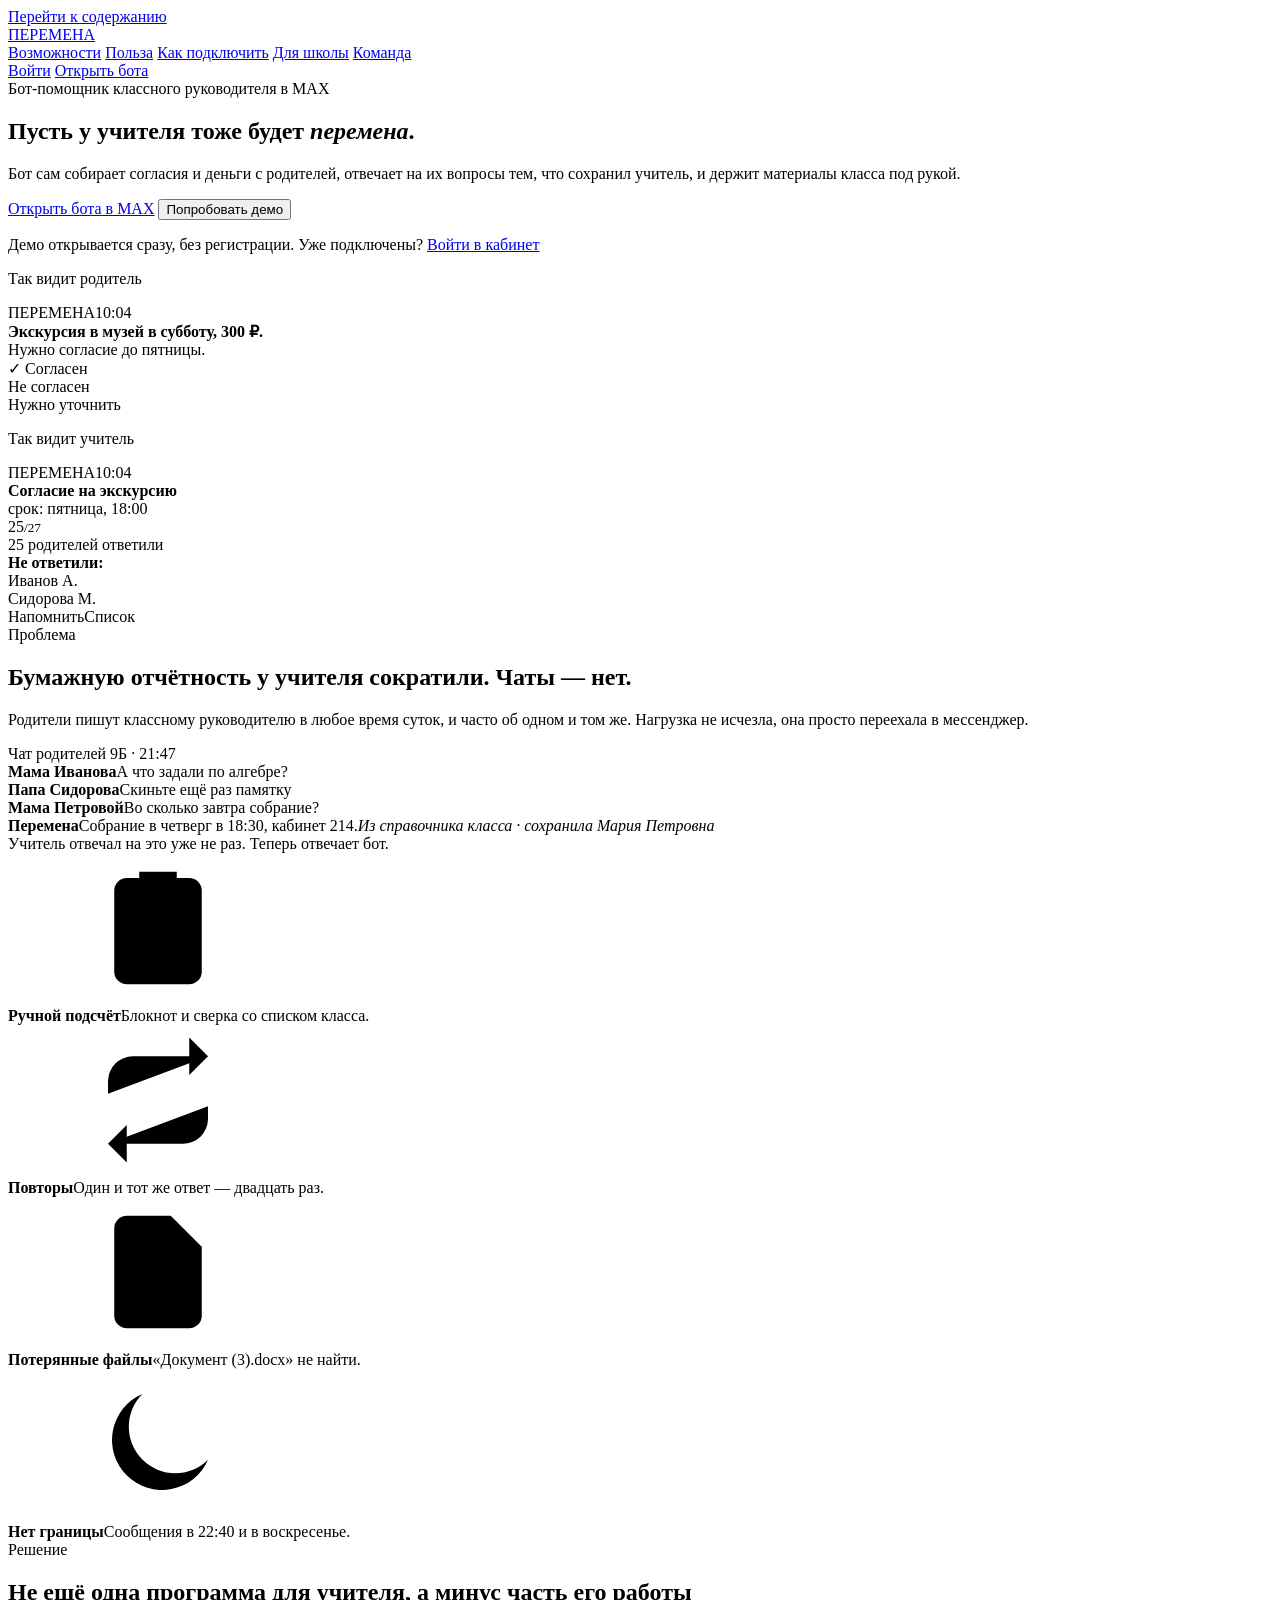
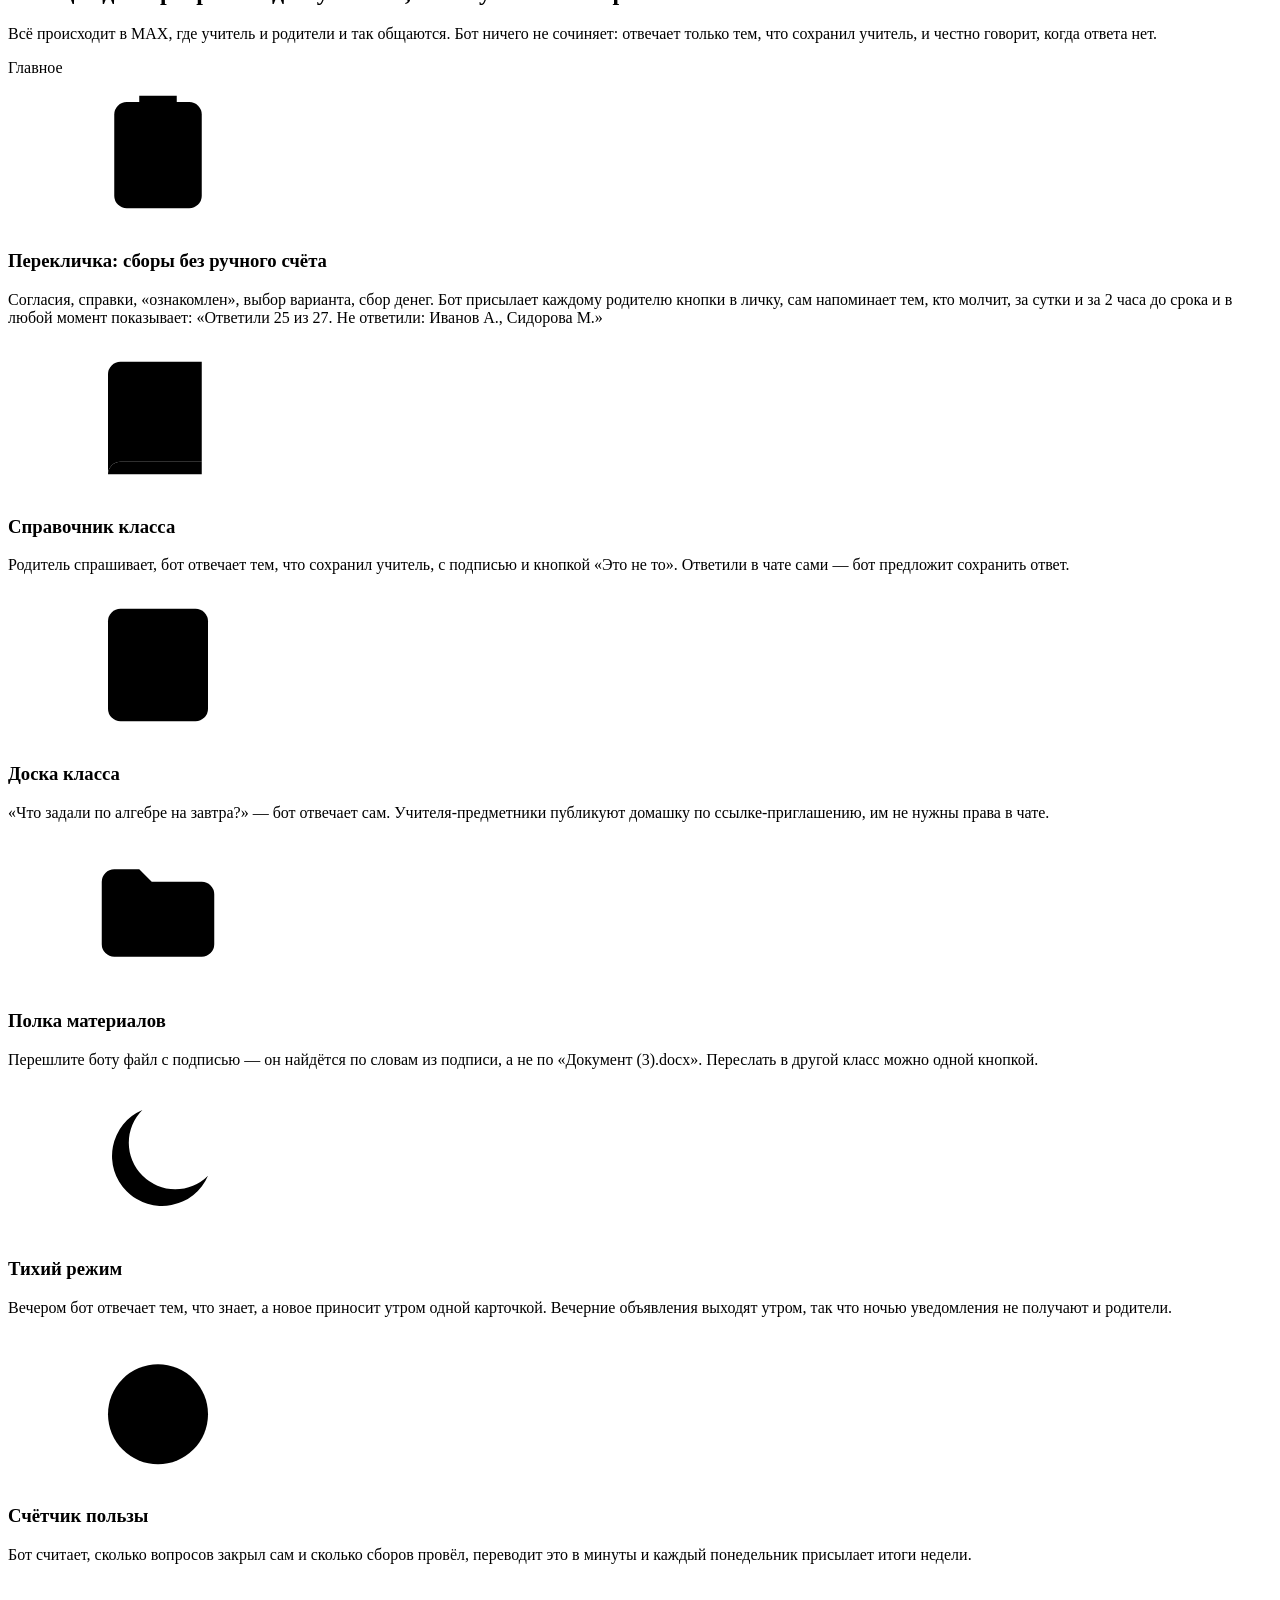
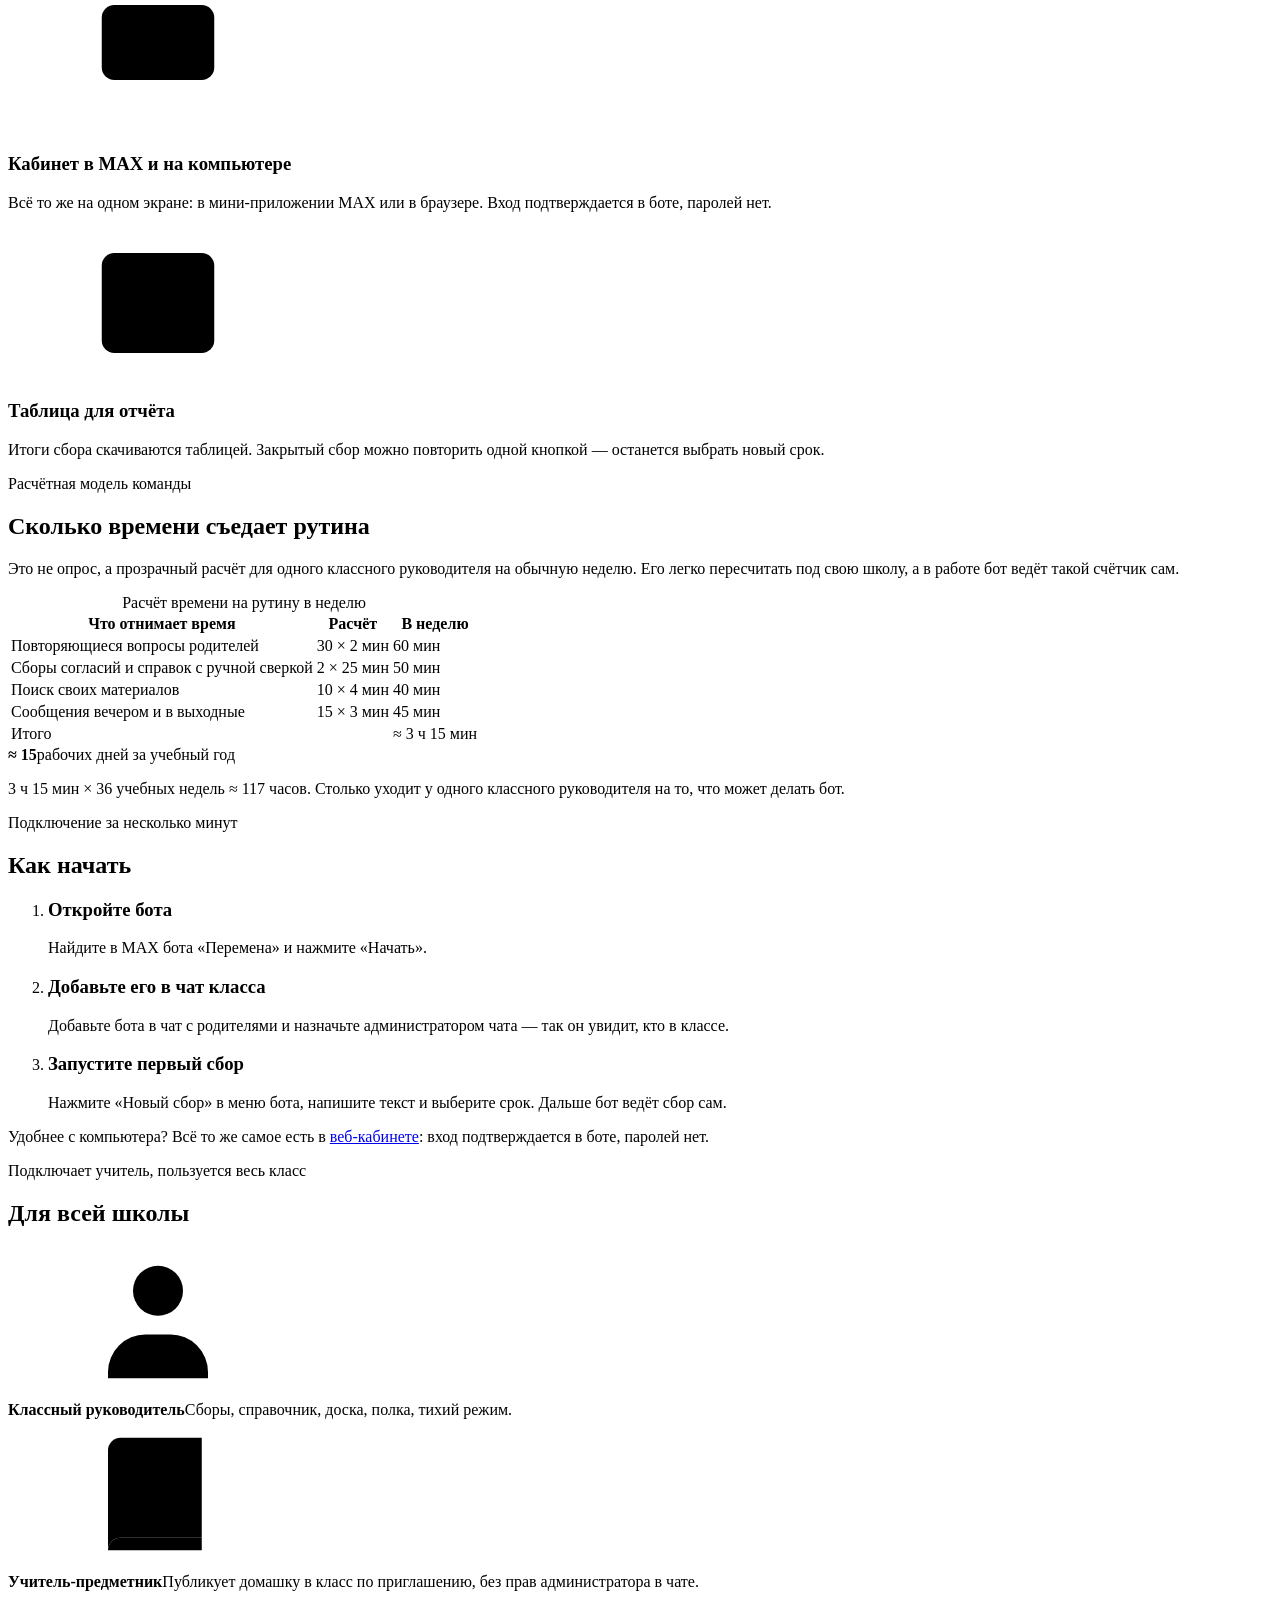
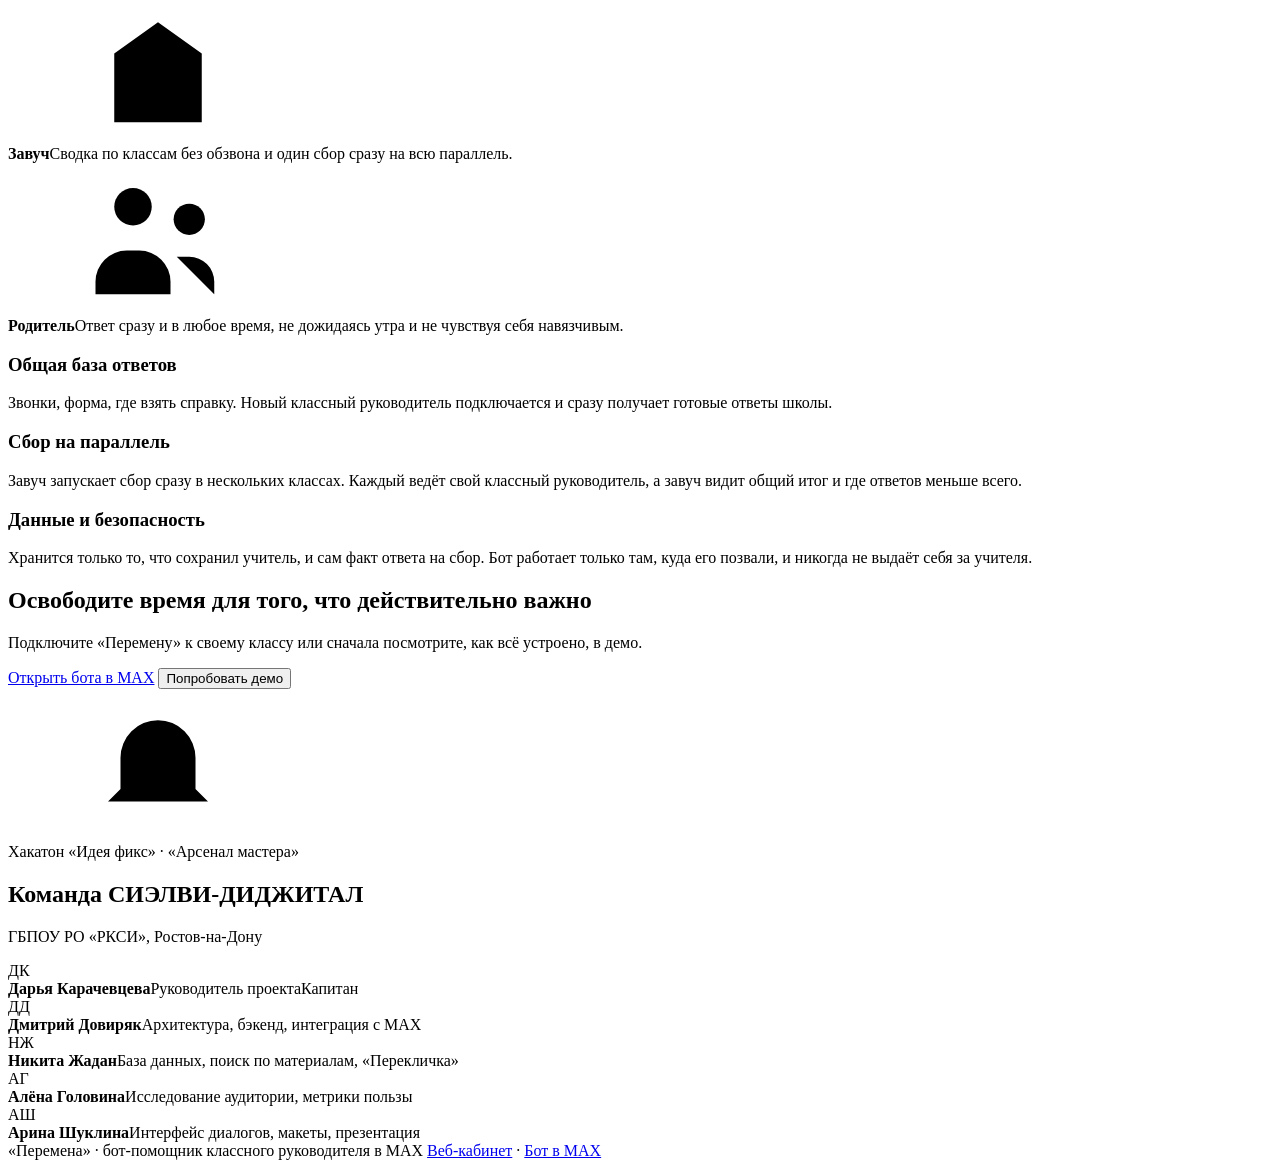
==== site/index.html @ b2e290ec "fix(site): честная расчётная модель вместо опроса, страница 404 и понятный вход без бота - убран бло" ====
<!doctype html>
<html lang="ru">
<head>
  <meta charset="utf-8">
  <meta name="viewport" content="width=device-width, initial-scale=1">
  <meta name="color-scheme" content="light dark">
  <meta name="theme-color" content="#f6f1fe" media="(prefers-color-scheme: light)">
  <meta name="theme-color" content="#110d18" media="(prefers-color-scheme: dark)">
  <title>Перемена — бот-помощник классного руководителя в MAX</title>
  <meta name="description" content="Бот в MAX сам собирает согласия и деньги, отвечает родителям тем, что сохранил учитель, и держит материалы класса под рукой. Попробуйте демо без регистрации.">
  <meta property="og:type" content="website">
  <meta property="og:locale" content="ru_RU">
  <meta property="og:site_name" content="Перемена">
  <meta property="og:title" content="Перемена — пусть у учителя тоже будет перемена">
  <meta property="og:description" content="Бот-помощник классного руководителя в MAX: сборы, ответы родителям и материалы класса без ручной рутины.">
  <meta property="og:image" content="/og.png">
  <meta property="og:image:width" content="1200">
  <meta property="og:image:height" content="630">
  <meta name="twitter:card" content="summary_large_image">
  <link rel="icon" href="/favicon.svg" type="image/svg+xml">
  <link rel="apple-touch-icon" href="/apple-touch-icon.png">
  <link rel="stylesheet" href="/site.css">
</head>
<body>
<a class="skip" href="#main">Перейти к содержанию</a>
<svg width="0" height="0" style="position:absolute" aria-hidden="true">
  <defs>
    <symbol id="i-list" viewBox="0 0 24 24"><rect x="5" y="4" width="14" height="17" rx="2"/><path d="M9 4V3h6v1M8.5 12.5l2.5 2.5 4.5-5"/></symbol>
    <symbol id="i-repeat" viewBox="0 0 24 24"><path d="M17 2l3 3-3 3"/><path d="M4 11V9a4 4 0 0 1 4-4h12"/><path d="M7 22l-3-3 3-3"/><path d="M20 13v2a4 4 0 0 1-4 4H4"/></symbol>
    <symbol id="i-file" viewBox="0 0 24 24"><path d="M14 3H7a2 2 0 0 0-2 2v14a2 2 0 0 0 2 2h10a2 2 0 0 0 2-2V8z"/><path d="M14 3v5h5M9 13h6M9 17h4"/></symbol>
    <symbol id="i-moon" viewBox="0 0 24 24"><path d="M20 14.5A8 8 0 1 1 9.5 4a6.5 6.5 0 0 0 10.5 10.5z"/></symbol>
    <symbol id="i-book" viewBox="0 0 24 24"><path d="M4 5a2 2 0 0 1 2-2h13v16H6a2 2 0 0 0-2 2z"/><path d="M4 21a2 2 0 0 1 2-2h13v2H6M9 8h6"/></symbol>
    <symbol id="i-pin" viewBox="0 0 24 24"><rect x="4" y="3" width="16" height="18" rx="2"/><path d="M8 8h8M8 12h8M8 16h5"/></symbol>
    <symbol id="i-folder" viewBox="0 0 24 24"><path d="M3 7a2 2 0 0 1 2-2h4l2 2h8a2 2 0 0 1 2 2v8a2 2 0 0 1-2 2H5a2 2 0 0 1-2-2z"/></symbol>
    <symbol id="i-clock" viewBox="0 0 24 24"><circle cx="12" cy="13" r="8"/><path d="M12 9v4l2.5 2.5M10 2h4"/></symbol>
    <symbol id="i-screen" viewBox="0 0 24 24"><rect x="3" y="4" width="18" height="12" rx="2"/><path d="M8 20h8M12 16v4"/></symbol>
    <symbol id="i-table" viewBox="0 0 24 24"><rect x="3" y="4" width="18" height="16" rx="2"/><path d="M3 10h18M3 15h18M9 10v10"/></symbol>
    <symbol id="i-teacher" viewBox="0 0 24 24"><circle cx="12" cy="7" r="4"/><path d="M4 21v-1a6 6 0 0 1 6-6h4a6 6 0 0 1 6 6v1"/></symbol>
    <symbol id="i-school" viewBox="0 0 24 24"><path d="M3 21h18M5 21V10l7-5 7 5v11M10 21v-5h4v5"/></symbol>
    <symbol id="i-family" viewBox="0 0 24 24"><circle cx="8" cy="7" r="3"/><circle cx="17" cy="9" r="2.5"/><path d="M2 21v-2a5 5 0 0 1 5-5h2a5 5 0 0 1 5 5v2M15 15h2a4 4 0 0 1 4 4v2"/></symbol>
    <symbol id="i-bell" viewBox="0 0 24 24"><path d="M6 16V11a6 6 0 0 1 12 0v5l2 2H4z"/><path d="M10 21h4"/></symbol>
  </defs>
</svg>
<header class="top">
  <div class="wrap">
    <a class="logo" href="/" aria-label="Перемена — на главную">ПЕРЕМЕНА</a>
    <nav class="nav" aria-label="Разделы">
      <a href="#features">Возможности</a>
      <a href="#numbers">Польза</a>
      <a href="#start">Как подключить</a>
      <a href="#school">Для школы</a>
      <a href="#team">Команда</a>
    </nav>
    <div class="top-actions">
      <a class="btn sm outline" href="/login" data-cabinet>Войти</a>
      <a class="btn sm" href="https://max.ru/ideya_fiks_35_bot" data-bot-link>Открыть бота</a>
    </div>
  </div>
</header>

<main id="main">
  <!-- первый экран -->
  <section class="hero">
    <div class="pixels" aria-hidden="true"></div>
    <div class="wrap">
      <div>
        <div class="eyebrow">Бот-помощник классного руководителя в MAX</div>
        <h1>Пусть у учителя тоже будет <em>перемена</em>.</h1>
        <p class="lead">Бот сам собирает согласия и деньги с родителей, отвечает на их вопросы тем, что сохранил учитель, и держит материалы класса под рукой.</p>
        <div class="cta">
          <a class="btn" href="https://max.ru/ideya_fiks_35_bot" data-bot-link>Открыть бота в MAX</a>
          <button type="button" class="btn outline" data-demo>Попробовать демо</button>
        </div>
        <p class="note"><span class="demo-only">Демо открывается сразу, без регистрации. </span>Уже подключены? <a href="/login" data-cabinet>Войти в кабинет</a></p>
      </div>

      <div class="phones" aria-label="Как это выглядит в MAX">
        <div>
          <p class="phone-label">Так видит родитель</p>
          <div class="phone">
            <div class="phone-bar"><span>ПЕРЕМЕНА</span><span>10:04</span></div>
            <div class="bubble"><b>Экскурсия в музей в субботу, 300 ₽.</b><br>Нужно согласие до пятницы.</div>
            <div class="opt on">✓ Согласен</div>
            <div class="opt">Не согласен</div>
            <div class="opt">Нужно уточнить</div>
          </div>
        </div>
        <div>
          <p class="phone-label">Так видит учитель</p>
          <div class="phone">
            <div class="phone-bar"><span>ПЕРЕМЕНА</span><span>10:04</span></div>
            <div class="phone-title"><b>Согласие на экскурсию</b><div class="muted small">срок: пятница, 18:00</div></div>
            <div class="big">25<small>/27</small></div>
            <div class="bar"><i></i></div>
            <div class="ok small">25 родителей ответили</div>
            <div class="small phone-missing"><b>Не ответили:</b><br>Иванов А.<br>Сидорова М.</div>
            <div class="mini-btns"><span>Напомнить</span><span>Список</span></div>
          </div>
        </div>
      </div>
    </div>
  </section>

  <!-- живой счётчик -->
  <div class="counter" id="live" hidden>
    <div class="wrap">
      <div><b data-stat="saved">0</b><span data-saved-label>часов рутины бот уже снял с учителей</span></div>
      <div><b data-stat="classes">0</b><span>классов подключено</span></div>
      <div><b data-stat="polls">0</b><span>сборов проведено без ручного подсчёта</span></div>
      <div><b data-stat="answers">0</b><span>ответов родителей собрано</span></div>
    </div>
  </div>

  <!-- проблема -->
  <section class="dark" id="problem">
    <div class="wrap grid2">
      <div>
        <div class="eyebrow">Проблема</div>
        <h2>Бумажную отчётность у учителя сократили. Чаты — нет.</h2>
        <p class="muted">Родители пишут классному руководителю в любое время суток, и часто об одном и том же. Нагрузка не исчезла, она просто переехала в мессенджер.</p>
        <div class="chat">
          <div class="chat-head">Чат родителей 9Б <span>· 21:47</span></div>
          <div class="msg"><b>Мама Иванова</b>А что задали по алгебре?</div>
          <div class="msg"><b>Папа Сидорова</b>Скиньте ещё раз памятку</div>
          <div class="msg"><b>Мама Петровой</b>Во сколько завтра собрание?</div>
          <div class="msg bot"><b>Перемена</b>Собрание в четверг в 18:30, кабинет 214.<i>Из справочника класса · сохранила Мария Петровна</i></div>
          <div class="chat-foot">Учитель отвечал на это уже не раз. Теперь отвечает бот.</div>
        </div>
      </div>
      <div class="pains">
        <div class="pain"><div class="ico"><svg><use href="#i-list"/></svg></div><div><b>Ручной подсчёт</b><span class="muted">Блокнот и сверка со списком класса.</span></div></div>
        <div class="pain"><div class="ico"><svg><use href="#i-repeat"/></svg></div><div><b>Повторы</b><span class="muted">Один и тот же ответ — двадцать раз.</span></div></div>
        <div class="pain"><div class="ico"><svg><use href="#i-file"/></svg></div><div><b>Потерянные файлы</b><span class="muted">«Документ (3).docx» не найти.</span></div></div>
        <div class="pain"><div class="ico"><svg><use href="#i-moon"/></svg></div><div><b>Нет границы</b><span class="muted">Сообщения в 22:40 и в воскресенье.</span></div></div>
      </div>
    </div>
  </section>

  <!-- возможности -->
  <section id="features">
    <div class="wrap">
      <div class="eyebrow">Решение</div>
      <h2>Не ещё одна программа для учителя, а минус часть его работы</h2>
      <p class="muted section-lead">Всё происходит в MAX, где учитель и родители и так общаются. Бот ничего не сочиняет: отвечает только тем, что сохранил учитель, и честно говорит, когда ответа нет.</p>
      <div class="features">
        <div class="feature main">
          <span class="tag">Главное</span>
          <div class="ico"><svg><use href="#i-list"/></svg></div>
          <h3>Перекличка: сборы без ручного счёта</h3>
          <p class="muted">Согласия, справки, «ознакомлен», выбор варианта, сбор денег. Бот присылает каждому родителю кнопки в личку, сам напоминает тем, кто молчит, за сутки и за 2 часа до срока и в любой момент показывает: «Ответили 25 из 27. Не ответили: Иванов А., Сидорова М.»</p>
        </div>
        <div class="feature c-faq">
          <div class="ico"><svg><use href="#i-book"/></svg></div>
          <h3>Справочник класса</h3>
          <p class="muted">Родитель спрашивает, бот отвечает тем, что сохранил учитель, с подписью и кнопкой «Это не то». Ответили в чате сами — бот предложит сохранить ответ.</p>
        </div>
        <div class="feature">
          <div class="ico"><svg><use href="#i-pin"/></svg></div>
          <h3>Доска класса</h3>
          <p class="muted">«Что задали по алгебре на завтра?» — бот отвечает сам. Учителя-предметники публикуют домашку по ссылке-приглашению, им не нужны права в чате.</p>
        </div>
        <div class="feature c-shelf">
          <div class="ico"><svg><use href="#i-folder"/></svg></div>
          <h3>Полка материалов</h3>
          <p class="muted">Перешлите боту файл с подписью — он найдётся по словам из подписи, а не по «Документ (3).docx». Переслать в другой класс можно одной кнопкой.</p>
        </div>
        <div class="feature c-quiet">
          <div class="ico"><svg><use href="#i-moon"/></svg></div>
          <h3>Тихий режим</h3>
          <p class="muted">Вечером бот отвечает тем, что знает, а новое приносит утром одной карточкой. Вечерние объявления выходят утром, так что ночью уведомления не получают и родители.</p>
        </div>
        <div class="feature">
          <div class="ico"><svg><use href="#i-clock"/></svg></div>
          <h3>Счётчик пользы</h3>
          <p class="muted">Бот считает, сколько вопросов закрыл сам и сколько сборов провёл, переводит это в минуты и каждый понедельник присылает итоги недели.</p>
        </div>
        <div class="feature">
          <div class="ico"><svg><use href="#i-screen"/></svg></div>
          <h3>Кабинет в MAX и на компьютере</h3>
          <p class="muted">Всё то же на одном экране: в мини-приложении MAX или в браузере. Вход подтверждается в боте, паролей нет.</p>
        </div>
        <div class="feature">
          <div class="ico"><svg><use href="#i-table"/></svg></div>
          <h3>Таблица для отчёта</h3>
          <p class="muted">Итоги сбора скачиваются таблицей. Закрытый сбор можно повторить одной кнопкой — останется выбрать новый срок.</p>
        </div>
      </div>
    </div>
  </section>

  <!-- польза: расчётная модель -->
  <section id="numbers" class="tint">
    <div class="wrap">
      <div class="eyebrow">Расчётная модель команды</div>
      <h2>Сколько времени съедает рутина</h2>
      <p class="muted section-lead">Это не опрос, а прозрачный расчёт для одного классного руководителя на обычную неделю. Его легко пересчитать под свою школу, а в работе бот ведёт такой счётчик сам.</p>
      <div class="benefit">
        <div class="table-wrap">
          <table>
            <caption class="sr-only">Расчёт времени на рутину в неделю</caption>
            <thead><tr><th scope="col">Что отнимает время</th><th scope="col">Расчёт</th><th scope="col">В неделю</th></tr></thead>
            <tbody>
              <tr><td>Повторяющиеся вопросы родителей</td><td class="muted">30 × 2 мин</td><td>60 мин</td></tr>
              <tr><td>Сборы согласий и справок с ручной сверкой</td><td class="muted">2 × 25 мин</td><td>50 мин</td></tr>
              <tr><td>Поиск своих материалов</td><td class="muted">10 × 4 мин</td><td>40 мин</td></tr>
              <tr><td>Сообщения вечером и в выходные</td><td class="muted">15 × 3 мин</td><td>45 мин</td></tr>
            </tbody>
            <tfoot><tr><td>Итого</td><td></td><td>≈ 3 ч 15 мин</td></tr></tfoot>
          </table>
        </div>
        <div class="days"><b>≈ 15</b><span>рабочих дней за учебный год</span><p class="muted">3 ч 15 мин × 36 учебных недель ≈ 117 часов. Столько уходит у одного классного руководителя на то, что может делать бот.</p></div>
      </div>
    </div>
  </section>

  <!-- как подключить -->
  <section id="start">
    <div class="wrap">
      <div class="eyebrow">Подключение за несколько минут</div>
      <h2>Как начать</h2>
      <ol class="steps">
        <li class="step"><h3>Откройте бота</h3><p class="muted">Найдите в MAX бота «Перемена» и нажмите «Начать».</p></li>
        <li class="step"><h3>Добавьте его в чат класса</h3><p class="muted">Добавьте бота в чат с родителями и назначьте администратором чата — так он увидит, кто в классе.</p></li>
        <li class="step"><h3>Запустите первый сбор</h3><p class="muted">Нажмите «Новый сбор» в меню бота, напишите текст и выберите срок. Дальше бот ведёт сбор сам.</p></li>
      </ol>
      <p class="muted after-steps">Удобнее с компьютера? Всё то же самое есть в <a href="/login" data-cabinet>веб-кабинете</a>: вход подтверждается в боте, паролей нет.</p>
    </div>
  </section>

  <!-- для школы -->
  <section id="school" class="tint">
    <div class="wrap">
      <div class="eyebrow">Подключает учитель, пользуется весь класс</div>
      <h2>Для всей школы</h2>
      <div class="roles">
        <div class="role"><div class="role-ico"><svg><use href="#i-teacher"/></svg></div><b>Классный руководитель</b><span class="muted">Сборы, справочник, доска, полка, тихий режим.</span></div>
        <div class="role"><div class="role-ico"><svg><use href="#i-book"/></svg></div><b>Учитель-предметник</b><span class="muted">Публикует домашку в класс по приглашению, без прав администратора в чате.</span></div>
        <div class="role"><div class="role-ico"><svg><use href="#i-school"/></svg></div><b>Завуч</b><span class="muted">Сводка по классам без обзвона и один сбор сразу на всю параллель.</span></div>
        <div class="role"><div class="role-ico"><svg><use href="#i-family"/></svg></div><b>Родитель</b><span class="muted">Ответ сразу и в любое время, не дожидаясь утра и не чувствуя себя навязчивым.</span></div>
      </div>
      <div class="features features-3">
        <div class="feature"><h3>Общая база ответов</h3><p class="muted">Звонки, форма, где взять справку. Новый классный руководитель подключается и сразу получает готовые ответы школы.</p></div>
        <div class="feature"><h3>Сбор на параллель</h3><p class="muted">Завуч запускает сбор сразу в нескольких классах. Каждый ведёт свой классный руководитель, а завуч видит общий итог и где ответов меньше всего.</p></div>
        <div class="feature"><h3>Данные и безопасность</h3><p class="muted">Хранится только то, что сохранил учитель, и сам факт ответа на сбор. Бот работает только там, куда его позвали, и никогда не выдаёт себя за учителя.</p></div>
      </div>
    </div>
  </section>

  <section>
    <div class="wrap">
      <div class="cta-block">
        <div>
          <h2>Освободите время для того, что действительно важно</h2>
          <p>Подключите «Перемену» к своему классу или сначала посмотрите, как всё устроено, в демо.</p>
          <div class="cta">
            <a class="btn light" href="https://max.ru/ideya_fiks_35_bot" data-bot-link>Открыть бота в MAX</a>
            <button type="button" class="btn on-accent" data-demo>Попробовать демо</button>
          </div>
        </div>
        <div class="cta-ico" aria-hidden="true"><svg><use href="#i-bell"/></svg></div>
      </div>
    </div>
  </section>

  <!-- команда -->
  <section id="team">
    <div class="wrap">
      <div class="eyebrow">Хакатон «Идея фикс» · «Арсенал мастера»</div>
      <h2>Команда СИЭЛВИ-ДИДЖИТАЛ</h2>
      <p class="muted">ГБПОУ РО «РКСИ», Ростов-на-Дону</p>
      <div class="team">
        <div class="member"><div class="ava" aria-hidden="true">ДК</div><b>Дарья Карачевцева</b><span class="muted">Руководитель проекта</span><span class="chip">Капитан</span></div>
        <div class="member"><div class="ava" aria-hidden="true">ДД</div><b>Дмитрий Довиряк</b><span class="muted">Архитектура, бэкенд, интеграция с MAX</span></div>
        <div class="member"><div class="ava" aria-hidden="true">НЖ</div><b>Никита Жадан</b><span class="muted">База данных, поиск по материалам, «Перекличка»</span></div>
        <div class="member"><div class="ava" aria-hidden="true">АГ</div><b>Алёна Головина</b><span class="muted">Исследование аудитории, метрики пользы</span></div>
        <div class="member"><div class="ava" aria-hidden="true">АШ</div><b>Арина Шуклина</b><span class="muted">Интерфейс диалогов, макеты, презентация</span></div>
      </div>
    </div>
  </section>
</main>

<footer>
  <div class="wrap">
    <span>«Перемена» · бот-помощник классного руководителя в MAX</span>
    <span><a href="/login" data-cabinet>Веб-кабинет</a> · <a href="https://max.ru/ideya_fiks_35_bot" data-bot-link>Бот в MAX</a></span>
  </div>
</footer>
<script src="/site.js"></script>
</body>
</html>
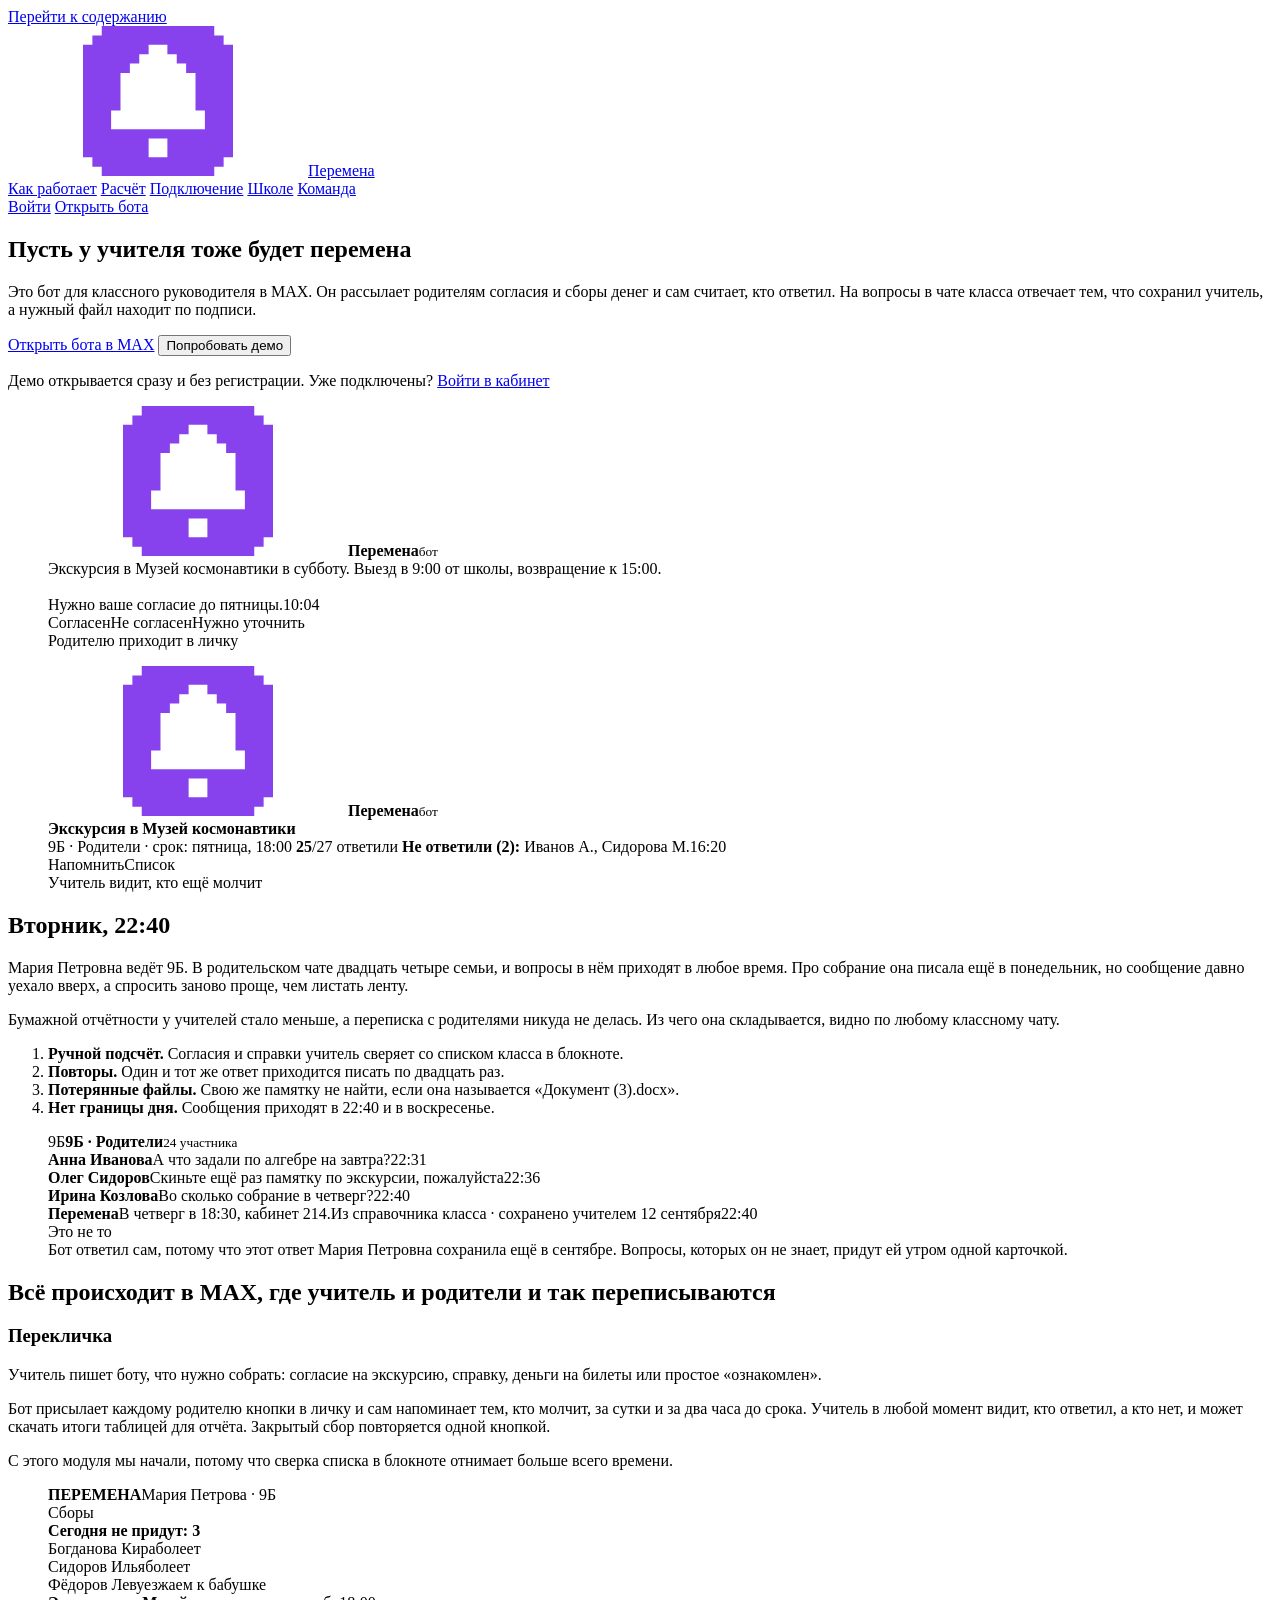
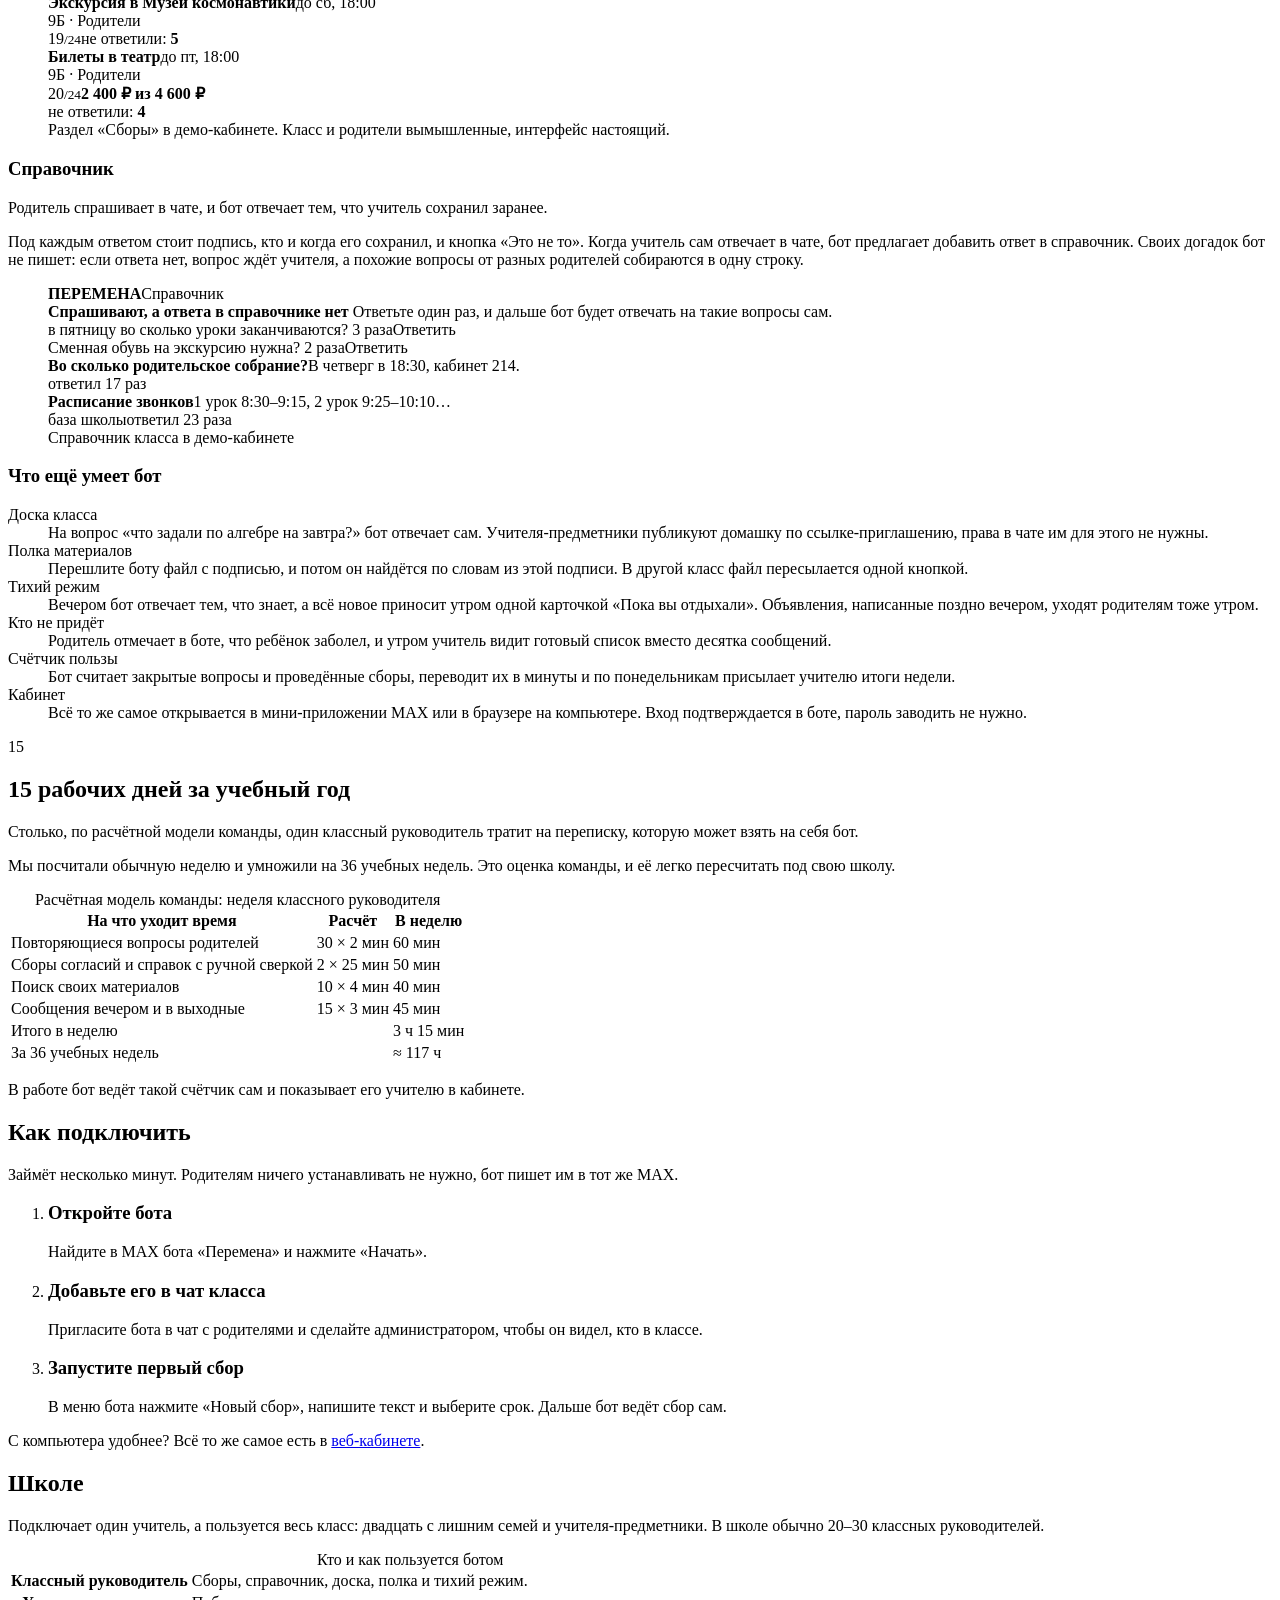
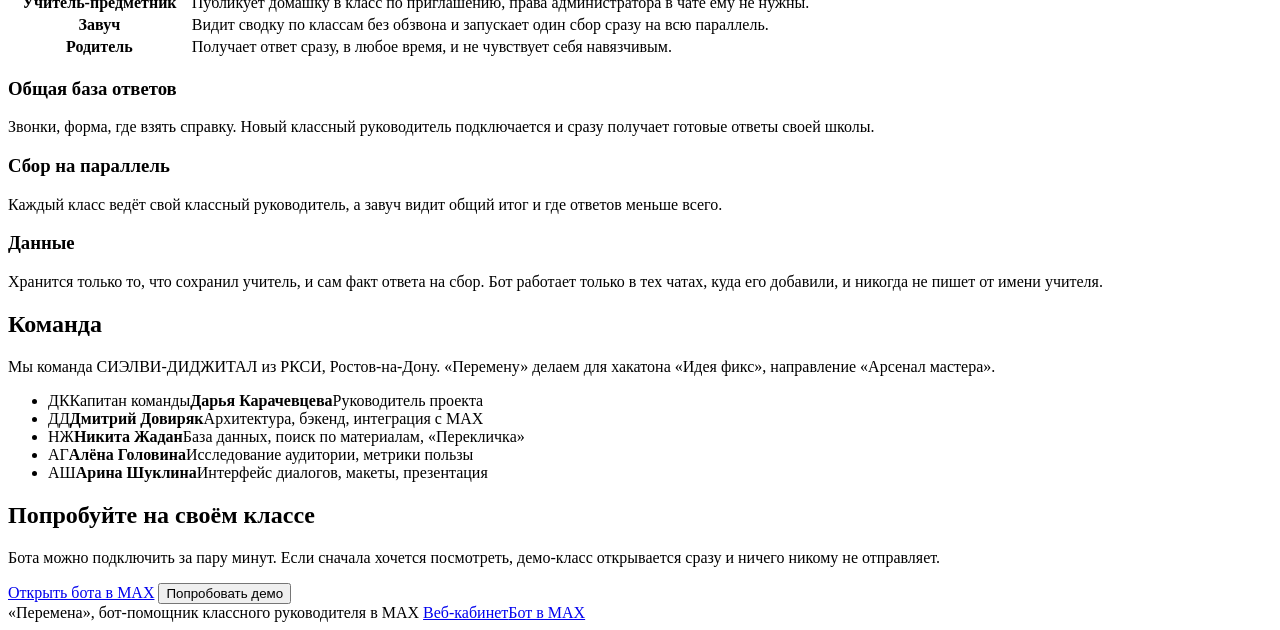
==== commit e94d4720: "feat(site): редизайн сайта в айдентике презентации Open Sans локально (OFL, woff2-подмножество), лав" ====
--- a/site/index.html
+++ b/site/index.html
@@ -4,10 +4,9 @@
   <meta charset="utf-8">
   <meta name="viewport" content="width=device-width, initial-scale=1">
   <meta name="color-scheme" content="light dark">
-  <meta name="theme-color" content="#f6f1fe" media="(prefers-color-scheme: light)">
-  <meta name="theme-color" content="#110d18" media="(prefers-color-scheme: dark)">
+  <meta name="theme-color" content="#050208">
   <title>Перемена — бот-помощник классного руководителя в MAX</title>
-  <meta name="description" content="Бот в MAX сам собирает согласия и деньги, отвечает родителям тем, что сохранил учитель, и держит материалы класса под рукой. Попробуйте демо без регистрации.">
+  <meta name="description" content="Бот в MAX сам собирает с родителей согласия и деньги, отвечает на их вопросы тем, что сохранил учитель, и держит материалы класса под рукой. Демо открывается без регистрации.">
   <meta property="og:type" content="website">
   <meta property="og:locale" content="ru_RU">
   <meta property="og:site_name" content="Перемена">
@@ -19,270 +18,299 @@
   <meta name="twitter:card" content="summary_large_image">
   <link rel="icon" href="/favicon.svg" type="image/svg+xml">
   <link rel="apple-touch-icon" href="/apple-touch-icon.png">
+  <link rel="preload" href="/fonts/OpenSans-ExtraBold.woff2" as="font" type="font/woff2" crossorigin>
+  <link rel="preload" href="/fonts/OpenSans-Regular.woff2" as="font" type="font/woff2" crossorigin>
   <link rel="stylesheet" href="/site.css">
 </head>
 <body>
 <a class="skip" href="#main">Перейти к содержанию</a>
 <svg width="0" height="0" style="position:absolute" aria-hidden="true">
   <defs>
-    <symbol id="i-list" viewBox="0 0 24 24"><rect x="5" y="4" width="14" height="17" rx="2"/><path d="M9 4V3h6v1M8.5 12.5l2.5 2.5 4.5-5"/></symbol>
-    <symbol id="i-repeat" viewBox="0 0 24 24"><path d="M17 2l3 3-3 3"/><path d="M4 11V9a4 4 0 0 1 4-4h12"/><path d="M7 22l-3-3 3-3"/><path d="M20 13v2a4 4 0 0 1-4 4H4"/></symbol>
-    <symbol id="i-file" viewBox="0 0 24 24"><path d="M14 3H7a2 2 0 0 0-2 2v14a2 2 0 0 0 2 2h10a2 2 0 0 0 2-2V8z"/><path d="M14 3v5h5M9 13h6M9 17h4"/></symbol>
-    <symbol id="i-moon" viewBox="0 0 24 24"><path d="M20 14.5A8 8 0 1 1 9.5 4a6.5 6.5 0 0 0 10.5 10.5z"/></symbol>
-    <symbol id="i-book" viewBox="0 0 24 24"><path d="M4 5a2 2 0 0 1 2-2h13v16H6a2 2 0 0 0-2 2z"/><path d="M4 21a2 2 0 0 1 2-2h13v2H6M9 8h6"/></symbol>
-    <symbol id="i-pin" viewBox="0 0 24 24"><rect x="4" y="3" width="16" height="18" rx="2"/><path d="M8 8h8M8 12h8M8 16h5"/></symbol>
-    <symbol id="i-folder" viewBox="0 0 24 24"><path d="M3 7a2 2 0 0 1 2-2h4l2 2h8a2 2 0 0 1 2 2v8a2 2 0 0 1-2 2H5a2 2 0 0 1-2-2z"/></symbol>
-    <symbol id="i-clock" viewBox="0 0 24 24"><circle cx="12" cy="13" r="8"/><path d="M12 9v4l2.5 2.5M10 2h4"/></symbol>
-    <symbol id="i-screen" viewBox="0 0 24 24"><rect x="3" y="4" width="18" height="12" rx="2"/><path d="M8 20h8M12 16v4"/></symbol>
-    <symbol id="i-table" viewBox="0 0 24 24"><rect x="3" y="4" width="18" height="16" rx="2"/><path d="M3 10h18M3 15h18M9 10v10"/></symbol>
-    <symbol id="i-teacher" viewBox="0 0 24 24"><circle cx="12" cy="7" r="4"/><path d="M4 21v-1a6 6 0 0 1 6-6h4a6 6 0 0 1 6 6v1"/></symbol>
-    <symbol id="i-school" viewBox="0 0 24 24"><path d="M3 21h18M5 21V10l7-5 7 5v11M10 21v-5h4v5"/></symbol>
-    <symbol id="i-family" viewBox="0 0 24 24"><circle cx="8" cy="7" r="3"/><circle cx="17" cy="9" r="2.5"/><path d="M2 21v-2a5 5 0 0 1 5-5h2a5 5 0 0 1 5 5v2M15 15h2a4 4 0 0 1 4 4v2"/></symbol>
-    <symbol id="i-bell" viewBox="0 0 24 24"><path d="M6 16V11a6 6 0 0 1 12 0v5l2 2H4z"/><path d="M10 21h4"/></symbol>
+    <symbol id="mark" viewBox="0 0 16 16"><path fill="#8742ee" d="M2 0h12v1h1v1h1v12h-1v1h-1v1H2v-1H1v-1H0V2h1V1h1z"/><path fill="#fff" d="M7 2h2v1H7zM6 3h4v1H6zM5 4h6v1H5zM4 5h8v4H4zM3 9h10v2H3zM7 12h2v2H7z"/></symbol>
+    <symbol id="i-arrow" viewBox="0 0 24 24"><path d="M5 12h13M13 6l6 6-6 6"/></symbol>
   </defs>
 </svg>
+
 <header class="top">
   <div class="wrap">
-    <a class="logo" href="/" aria-label="Перемена — на главную">ПЕРЕМЕНА</a>
+    <a class="logo" href="/" aria-label="Перемена — на главную"><svg aria-hidden="true"><use href="#mark"/></svg><span>Перемена</span></a>
     <nav class="nav" aria-label="Разделы">
-      <a href="#features">Возможности</a>
-      <a href="#numbers">Польза</a>
-      <a href="#start">Как подключить</a>
-      <a href="#school">Для школы</a>
+      <a href="#how">Как работает</a>
+      <a href="#numbers">Расчёт</a>
+      <a href="#start">Подключение</a>
+      <a href="#school">Школе</a>
       <a href="#team">Команда</a>
     </nav>
     <div class="top-actions">
-      <a class="btn sm outline" href="/login" data-cabinet>Войти</a>
+      <a class="btn sm ghost" href="/login" data-cabinet>Войти</a>
       <a class="btn sm" href="https://max.ru/ideya_fiks_35_bot" data-bot-link>Открыть бота</a>
     </div>
   </div>
 </header>
 
 <main id="main">
-  <!-- первый экран -->
-  <section class="hero">
-    <div class="pixels" aria-hidden="true"></div>
-    <div class="wrap">
-      <div>
-        <div class="eyebrow">Бот-помощник классного руководителя в MAX</div>
-        <h1>Пусть у учителя тоже будет <em>перемена</em>.</h1>
-        <p class="lead">Бот сам собирает согласия и деньги с родителей, отвечает на их вопросы тем, что сохранил учитель, и держит материалы класса под рукой.</p>
+  <!-- первый экран: что это и для кого -->
+  <section class="hero s-black">
+    <div class="wave" aria-hidden="true"></div>
+    <div class="wrap hero-grid">
+      <div class="hero-text">
+        <h1>Пусть у учителя тоже будет <span class="hl">перемена</span></h1>
+        <p class="lead">Это бот для классного руководителя в MAX. Он рассылает родителям согласия и сборы денег и сам считает, кто ответил. На вопросы в чате класса отвечает тем, что сохранил учитель, а нужный файл находит по подписи.</p>
         <div class="cta">
           <a class="btn" href="https://max.ru/ideya_fiks_35_bot" data-bot-link>Открыть бота в MAX</a>
-          <button type="button" class="btn outline" data-demo>Попробовать демо</button>
-        </div>
-        <p class="note"><span class="demo-only">Демо открывается сразу, без регистрации. </span>Уже подключены? <a href="/login" data-cabinet>Войти в кабинет</a></p>
-      </div>
-
-      <div class="phones" aria-label="Как это выглядит в MAX">
-        <div>
-          <p class="phone-label">Так видит родитель</p>
-          <div class="phone">
-            <div class="phone-bar"><span>ПЕРЕМЕНА</span><span>10:04</span></div>
-            <div class="bubble"><b>Экскурсия в музей в субботу, 300 ₽.</b><br>Нужно согласие до пятницы.</div>
-            <div class="opt on">✓ Согласен</div>
-            <div class="opt">Не согласен</div>
-            <div class="opt">Нужно уточнить</div>
-          </div>
-        </div>
-        <div>
-          <p class="phone-label">Так видит учитель</p>
-          <div class="phone">
-            <div class="phone-bar"><span>ПЕРЕМЕНА</span><span>10:04</span></div>
-            <div class="phone-title"><b>Согласие на экскурсию</b><div class="muted small">срок: пятница, 18:00</div></div>
-            <div class="big">25<small>/27</small></div>
-            <div class="bar"><i></i></div>
-            <div class="ok small">25 родителей ответили</div>
-            <div class="small phone-missing"><b>Не ответили:</b><br>Иванов А.<br>Сидорова М.</div>
-            <div class="mini-btns"><span>Напомнить</span><span>Список</span></div>
-          </div>
-        </div>
-      </div>
-    </div>
-  </section>
-
-  <!-- живой счётчик -->
-  <div class="counter" id="live" hidden>
-    <div class="wrap">
-      <div><b data-stat="saved">0</b><span data-saved-label>часов рутины бот уже снял с учителей</span></div>
-      <div><b data-stat="classes">0</b><span>классов подключено</span></div>
-      <div><b data-stat="polls">0</b><span>сборов проведено без ручного подсчёта</span></div>
-      <div><b data-stat="answers">0</b><span>ответов родителей собрано</span></div>
-    </div>
-  </div>
-
-  <!-- проблема -->
-  <section class="dark" id="problem">
-    <div class="wrap grid2">
+          <button type="button" class="btn alt" data-demo>Попробовать демо</button>
+        </div>
+        <p class="note"><span class="demo-only">Демо открывается сразу и без регистрации. </span>Уже подключены? <a href="/login" data-cabinet>Войти в кабинет</a></p>
+      </div>
+
+      <div class="hero-shots" aria-label="Как сбор выглядит в MAX у родителя и у учителя">
+        <figure class="shot shot-parent">
+          <div class="max">
+            <div class="max-head"><span class="max-ava" aria-hidden="true"><svg><use href="#mark"/></svg></span><span><b>Перемена</b><small>бот</small></span></div>
+            <div class="max-body">
+              <div class="max-msg">Экскурсия в Музей космонавтики в субботу. Выезд в 9:00 от школы, возвращение к 15:00.<br><br>Нужно ваше согласие до пятницы.<time>10:04</time></div>
+              <div class="max-kb"><span class="on">Согласен</span><span>Не согласен</span><span>Нужно уточнить</span></div>
+            </div>
+          </div>
+          <figcaption>Родителю приходит в личку</figcaption>
+        </figure>
+        <figure class="shot shot-teacher">
+          <div class="max">
+            <div class="max-head"><span class="max-ava" aria-hidden="true"><svg><use href="#mark"/></svg></span><span><b>Перемена</b><small>бот</small></span></div>
+            <div class="max-body">
+              <div class="max-msg"><b>Экскурсия в Музей космонавтики</b><br><span class="dim">9Б · Родители · срок: пятница, 18:00</span>
+                <span class="tally"><b>25</b>/27 ответили</span>
+                <span class="meter" aria-hidden="true"><i style="width:92.6%"></i></span>
+                <b>Не ответили (2):</b> Иванов А., Сидорова М.<time>16:20</time></div>
+              <div class="max-kb two"><span>Напомнить</span><span>Список</span></div>
+            </div>
+          </div>
+          <figcaption>Учитель видит, кто ещё молчит</figcaption>
+        </figure>
+      </div>
+    </div>
+  </section>
+
+  <!-- сцена: вечерний чат -->
+  <section class="scene s-paper" id="problem">
+    <div class="wrap scene-grid">
+      <div class="scene-text">
+        <h2 class="caps">Вторник, 22:40</h2>
+        <p class="lead">Мария Петровна ведёт 9Б. В родительском чате двадцать четыре семьи, и вопросы в нём приходят в любое время. Про собрание она писала ещё в понедельник, но сообщение давно уехало вверх, а спросить заново проще, чем листать ленту.</p>
+        <p>Бумажной отчётности у учителей стало меньше, а переписка с родителями никуда не делась. Из чего она складывается, видно по любому классному чату.</p>
+        <ol class="pains">
+          <li><b>Ручной подсчёт.</b> Согласия и справки учитель сверяет со списком класса в блокноте.</li>
+          <li><b>Повторы.</b> Один и тот же ответ приходится писать по двадцать раз.</li>
+          <li><b>Потерянные файлы.</b> Свою же памятку не найти, если она называется «Документ (3).docx».</li>
+          <li><b>Нет границы дня.</b> Сообщения приходят в 22:40 и в воскресенье.</li>
+        </ol>
+      </div>
+      <figure class="scene-chat">
+        <div class="max max-dark">
+          <div class="max-head"><span class="max-ava group" aria-hidden="true">9Б</span><span><b>9Б · Родители</b><small>24 участника</small></span></div>
+          <div class="max-body">
+            <div class="max-msg in"><b class="who">Анна Иванова</b>А что задали по алгебре на завтра?<time>22:31</time></div>
+            <div class="max-msg in"><b class="who">Олег Сидоров</b>Скиньте ещё раз памятку по экскурсии, пожалуйста<time>22:36</time></div>
+            <div class="max-msg in"><b class="who">Ирина Козлова</b>Во сколько собрание в четверг?<time>22:40</time></div>
+            <div class="max-msg bot"><b class="who">Перемена</b>В четверг в 18:30, кабинет 214.<span class="src">Из справочника класса · сохранено учителем 12&nbsp;сентября</span><time>22:40</time></div>
+            <div class="max-kb one"><span>Это не то</span></div>
+          </div>
+        </div>
+        <figcaption>Бот ответил сам, потому что этот ответ Мария Петровна сохранила ещё в сентябре. Вопросы, которых он не знает, придут ей утром одной карточкой.</figcaption>
+      </figure>
+    </div>
+  </section>
+
+  <!-- как работает -->
+  <section class="how s-lav" id="how">
+    <div class="wrap">
+      <h2 class="how-title">Всё происходит в MAX, где учитель и родители и&nbsp;так переписываются</h2>
+
+      <article class="module" id="roll">
+        <div class="module-text">
+          <h3 class="caps">Перекличка</h3>
+          <p class="lead">Учитель пишет боту, что нужно собрать: согласие на экскурсию, справку, деньги на билеты или простое «ознакомлен».</p>
+          <p>Бот присылает каждому родителю кнопки в личку и сам напоминает тем, кто молчит, за сутки и за два часа до срока. Учитель в любой момент видит, кто ответил, а кто нет, и может скачать итоги таблицей для отчёта. Закрытый сбор повторяется одной кнопкой.</p>
+          <p class="muted">С этого модуля мы начали, потому что сверка списка в блокноте отнимает больше всего времени.</p>
+        </div>
+        <figure class="module-shot">
+          <div class="cab" aria-hidden="true">
+            <div class="cab-top"><b>ПЕРЕМЕНА</b><span>Мария Петрова · 9Б</span></div>
+            <div class="cab-view">
+              <div class="cab-h">Сборы</div>
+              <div class="cab-card absent"><div class="cab-row"><b>Сегодня не придут: 3</b></div>
+                <div class="cab-li"><span>Богданова Кира</span><span class="dim">болеет</span></div>
+                <div class="cab-li"><span>Сидоров Илья</span><span class="dim">болеет</span></div>
+                <div class="cab-li"><span>Фёдоров Лев</span><span class="dim">уезжаем к бабушке</span></div></div>
+              <div class="cab-card"><div class="cab-row"><b>Экскурсия в Музей космонавтики</b><span class="cab-chip">до сб, 18:00</span></div>
+                <span class="dim">9Б · Родители</span>
+                <div class="cab-row end"><span class="cab-big">19<small>/24</small></span><span class="dim">не ответили: <b>5</b></span></div>
+                <span class="cab-bar"><i style="width:79%"></i></span></div>
+              <div class="cab-card"><div class="cab-row"><b>Билеты в театр</b><span class="cab-chip">до пт, 18:00</span></div>
+                <span class="dim">9Б · Родители</span>
+                <div class="cab-row end"><span class="cab-big">20<small>/24</small></span><span class="dim right"><b class="ink">2 400 ₽ из 4 600 ₽</b><br>не ответили: <b>4</b></span></div>
+                <span class="cab-bar"><i style="width:83%"></i></span></div>
+            </div>
+          </div>
+          <figcaption>Раздел «Сборы» в демо-кабинете. Класс и родители вымышленные, интерфейс настоящий.</figcaption>
+        </figure>
+      </article>
+
+      <article class="module flip" id="faq">
+        <div class="module-text">
+          <h3 class="caps">Справочник</h3>
+          <p class="lead">Родитель спрашивает в чате, и бот отвечает тем, что учитель сохранил заранее.</p>
+          <p>Под каждым ответом стоит подпись, кто и когда его сохранил, и кнопка «Это не то». Когда учитель сам отвечает в чате, бот предлагает добавить ответ в справочник. Своих догадок бот не пишет: если ответа нет, вопрос ждёт учителя, а похожие вопросы от разных родителей собираются в одну строку.</p>
+        </div>
+        <figure class="module-shot">
+          <div class="cab" aria-hidden="true">
+            <div class="cab-top"><b>ПЕРЕМЕНА</b><span>Справочник</span></div>
+            <div class="cab-view">
+              <div class="cab-card open"><b>Спрашивают, а ответа в справочнике нет</b>
+                <span class="dim">Ответьте один раз, и дальше бот будет отвечать на такие вопросы сам.</span>
+                <div class="cab-li"><span>в пятницу во сколько уроки заканчиваются? <span class="cab-chip grey">3 раза</span></span><span class="cab-btn">Ответить</span></div>
+                <div class="cab-li"><span>Сменная обувь на экскурсию нужна? <span class="cab-chip grey">2 раза</span></span><span class="cab-btn">Ответить</span></div></div>
+              <div class="cab-card"><b>Во сколько родительское собрание?</b><span>В четверг в 18:30, кабинет 214.</span>
+                <div class="cab-row start"><span class="cab-chip grey">ответил 17 раз</span></div></div>
+              <div class="cab-card"><b>Расписание звонков</b><span>1 урок 8:30–9:15, 2 урок 9:25–10:10…</span>
+                <div class="cab-row start"><span class="cab-chip">база школы</span><span class="cab-chip grey">ответил 23 раза</span></div></div>
+            </div>
+          </div>
+          <figcaption>Справочник класса в демо-кабинете</figcaption>
+        </figure>
+      </article>
+
+      <div class="more">
+        <h3 class="more-title">Что ещё умеет бот</h3>
+        <dl class="more-list">
+          <div><dt>Доска класса</dt><dd>На вопрос «что задали по алгебре на завтра?» бот отвечает сам. Учителя-предметники публикуют домашку по ссылке-приглашению, права в чате им для этого не нужны.</dd></div>
+          <div><dt>Полка материалов</dt><dd>Перешлите боту файл с подписью, и потом он найдётся по словам из этой подписи. В другой класс файл пересылается одной кнопкой.</dd></div>
+          <div><dt>Тихий режим</dt><dd>Вечером бот отвечает тем, что знает, а всё новое приносит утром одной карточкой «Пока вы отдыхали». Объявления, написанные поздно вечером, уходят родителям тоже утром.</dd></div>
+          <div><dt>Кто не придёт</dt><dd>Родитель отмечает в боте, что ребёнок заболел, и утром учитель видит готовый список вместо десятка сообщений.</dd></div>
+          <div><dt>Счётчик пользы</dt><dd>Бот считает закрытые вопросы и проведённые сборы, переводит их в минуты и по понедельникам присылает учителю итоги недели.</dd></div>
+          <div><dt>Кабинет</dt><dd>Всё то же самое открывается в мини-приложении MAX или в браузере на компьютере. Вход подтверждается в боте, пароль заводить не нужно.</dd></div>
+        </dl>
+      </div>
+    </div>
+  </section>
+
+  <!-- польза: расчётная модель -->
+  <section class="numbers s-black" id="numbers">
+    <div class="wave wave-low" aria-hidden="true"></div>
+    <div class="wrap numbers-grid">
+      <div class="days">
+        <p class="days-num" aria-hidden="true">15</p>
+        <h2>15 рабочих дней за учебный год</h2>
+        <p class="lead">Столько, по расчётной модели команды, один классный руководитель тратит на переписку, которую может взять на себя бот.</p>
+        <p class="muted">Мы посчитали обычную неделю и умножили на 36 учебных недель. Это оценка команды, и её легко пересчитать под свою школу.</p>
+      </div>
+      <div class="receipt">
+        <table>
+          <caption>Расчётная модель команды: неделя классного руководителя</caption>
+          <thead><tr><th scope="col">На что уходит время</th><th scope="col">Расчёт</th><th scope="col">В неделю</th></tr></thead>
+          <tbody>
+            <tr><td>Повторяющиеся вопросы родителей</td><td>30 × 2 мин</td><td>60 мин</td></tr>
+            <tr><td>Сборы согласий и справок с ручной сверкой</td><td>2 × 25 мин</td><td>50 мин</td></tr>
+            <tr><td>Поиск своих материалов</td><td>10 × 4 мин</td><td>40 мин</td></tr>
+            <tr><td>Сообщения вечером и в выходные</td><td>15 × 3 мин</td><td>45 мин</td></tr>
+          </tbody>
+          <tfoot>
+            <tr><td colspan="2">Итого в неделю</td><td>3 ч 15 мин</td></tr>
+            <tr><td colspan="2">За 36 учебных недель</td><td>≈ 117 ч</td></tr>
+          </tfoot>
+        </table>
+        <p class="muted small">В работе бот ведёт такой счётчик сам и показывает его учителю в кабинете.</p>
+      </div>
+    </div>
+
+    <!-- живой счётчик: показывается, только когда есть настоящие данные -->
+    <div class="wrap">
+      <div class="counter" id="live" hidden>
+        <h3>А это настоящие цифры с сервера</h3>
+        <div class="counter-grid">
+          <div><b data-stat="saved">0</b><span data-saved-label>часов рутины бот уже снял с учителей</span></div>
+          <div><b data-stat="classes">0</b><span>классов подключено</span></div>
+          <div><b data-stat="polls">0</b><span>сборов проведено без ручного подсчёта</span></div>
+          <div><b data-stat="answers">0</b><span>ответов родителей собрано</span></div>
+        </div>
+      </div>
+    </div>
+  </section>
+
+  <!-- как подключить -->
+  <section class="start s-paper" id="start">
+    <div class="wrap start-grid">
       <div>
-        <div class="eyebrow">Проблема</div>
-        <h2>Бумажную отчётность у учителя сократили. Чаты — нет.</h2>
-        <p class="muted">Родители пишут классному руководителю в любое время суток, и часто об одном и том же. Нагрузка не исчезла, она просто переехала в мессенджер.</p>
-        <div class="chat">
-          <div class="chat-head">Чат родителей 9Б <span>· 21:47</span></div>
-          <div class="msg"><b>Мама Иванова</b>А что задали по алгебре?</div>
-          <div class="msg"><b>Папа Сидорова</b>Скиньте ещё раз памятку</div>
-          <div class="msg"><b>Мама Петровой</b>Во сколько завтра собрание?</div>
-          <div class="msg bot"><b>Перемена</b>Собрание в четверг в 18:30, кабинет 214.<i>Из справочника класса · сохранила Мария Петровна</i></div>
-          <div class="chat-foot">Учитель отвечал на это уже не раз. Теперь отвечает бот.</div>
-        </div>
-      </div>
-      <div class="pains">
-        <div class="pain"><div class="ico"><svg><use href="#i-list"/></svg></div><div><b>Ручной подсчёт</b><span class="muted">Блокнот и сверка со списком класса.</span></div></div>
-        <div class="pain"><div class="ico"><svg><use href="#i-repeat"/></svg></div><div><b>Повторы</b><span class="muted">Один и тот же ответ — двадцать раз.</span></div></div>
-        <div class="pain"><div class="ico"><svg><use href="#i-file"/></svg></div><div><b>Потерянные файлы</b><span class="muted">«Документ (3).docx» не найти.</span></div></div>
-        <div class="pain"><div class="ico"><svg><use href="#i-moon"/></svg></div><div><b>Нет границы</b><span class="muted">Сообщения в 22:40 и в воскресенье.</span></div></div>
-      </div>
-    </div>
-  </section>
-
-  <!-- возможности -->
-  <section id="features">
-    <div class="wrap">
-      <div class="eyebrow">Решение</div>
-      <h2>Не ещё одна программа для учителя, а минус часть его работы</h2>
-      <p class="muted section-lead">Всё происходит в MAX, где учитель и родители и так общаются. Бот ничего не сочиняет: отвечает только тем, что сохранил учитель, и честно говорит, когда ответа нет.</p>
-      <div class="features">
-        <div class="feature main">
-          <span class="tag">Главное</span>
-          <div class="ico"><svg><use href="#i-list"/></svg></div>
-          <h3>Перекличка: сборы без ручного счёта</h3>
-          <p class="muted">Согласия, справки, «ознакомлен», выбор варианта, сбор денег. Бот присылает каждому родителю кнопки в личку, сам напоминает тем, кто молчит, за сутки и за 2 часа до срока и в любой момент показывает: «Ответили 25 из 27. Не ответили: Иванов А., Сидорова М.»</p>
-        </div>
-        <div class="feature c-faq">
-          <div class="ico"><svg><use href="#i-book"/></svg></div>
-          <h3>Справочник класса</h3>
-          <p class="muted">Родитель спрашивает, бот отвечает тем, что сохранил учитель, с подписью и кнопкой «Это не то». Ответили в чате сами — бот предложит сохранить ответ.</p>
-        </div>
-        <div class="feature">
-          <div class="ico"><svg><use href="#i-pin"/></svg></div>
-          <h3>Доска класса</h3>
-          <p class="muted">«Что задали по алгебре на завтра?» — бот отвечает сам. Учителя-предметники публикуют домашку по ссылке-приглашению, им не нужны права в чате.</p>
-        </div>
-        <div class="feature c-shelf">
-          <div class="ico"><svg><use href="#i-folder"/></svg></div>
-          <h3>Полка материалов</h3>
-          <p class="muted">Перешлите боту файл с подписью — он найдётся по словам из подписи, а не по «Документ (3).docx». Переслать в другой класс можно одной кнопкой.</p>
-        </div>
-        <div class="feature c-quiet">
-          <div class="ico"><svg><use href="#i-moon"/></svg></div>
-          <h3>Тихий режим</h3>
-          <p class="muted">Вечером бот отвечает тем, что знает, а новое приносит утром одной карточкой. Вечерние объявления выходят утром, так что ночью уведомления не получают и родители.</p>
-        </div>
-        <div class="feature">
-          <div class="ico"><svg><use href="#i-clock"/></svg></div>
-          <h3>Счётчик пользы</h3>
-          <p class="muted">Бот считает, сколько вопросов закрыл сам и сколько сборов провёл, переводит это в минуты и каждый понедельник присылает итоги недели.</p>
-        </div>
-        <div class="feature">
-          <div class="ico"><svg><use href="#i-screen"/></svg></div>
-          <h3>Кабинет в MAX и на компьютере</h3>
-          <p class="muted">Всё то же на одном экране: в мини-приложении MAX или в браузере. Вход подтверждается в боте, паролей нет.</p>
-        </div>
-        <div class="feature">
-          <div class="ico"><svg><use href="#i-table"/></svg></div>
-          <h3>Таблица для отчёта</h3>
-          <p class="muted">Итоги сбора скачиваются таблицей. Закрытый сбор можно повторить одной кнопкой — останется выбрать новый срок.</p>
-        </div>
-      </div>
-    </div>
-  </section>
-
-  <!-- польза: расчётная модель -->
-  <section id="numbers" class="tint">
-    <div class="wrap">
-      <div class="eyebrow">Расчётная модель команды</div>
-      <h2>Сколько времени съедает рутина</h2>
-      <p class="muted section-lead">Это не опрос, а прозрачный расчёт для одного классного руководителя на обычную неделю. Его легко пересчитать под свою школу, а в работе бот ведёт такой счётчик сам.</p>
-      <div class="benefit">
-        <div class="table-wrap">
-          <table>
-            <caption class="sr-only">Расчёт времени на рутину в неделю</caption>
-            <thead><tr><th scope="col">Что отнимает время</th><th scope="col">Расчёт</th><th scope="col">В неделю</th></tr></thead>
-            <tbody>
-              <tr><td>Повторяющиеся вопросы родителей</td><td class="muted">30 × 2 мин</td><td>60 мин</td></tr>
-              <tr><td>Сборы согласий и справок с ручной сверкой</td><td class="muted">2 × 25 мин</td><td>50 мин</td></tr>
-              <tr><td>Поиск своих материалов</td><td class="muted">10 × 4 мин</td><td>40 мин</td></tr>
-              <tr><td>Сообщения вечером и в выходные</td><td class="muted">15 × 3 мин</td><td>45 мин</td></tr>
-            </tbody>
-            <tfoot><tr><td>Итого</td><td></td><td>≈ 3 ч 15 мин</td></tr></tfoot>
-          </table>
-        </div>
-        <div class="days"><b>≈ 15</b><span>рабочих дней за учебный год</span><p class="muted">3 ч 15 мин × 36 учебных недель ≈ 117 часов. Столько уходит у одного классного руководителя на то, что может делать бот.</p></div>
-      </div>
-    </div>
-  </section>
-
-  <!-- как подключить -->
-  <section id="start">
-    <div class="wrap">
-      <div class="eyebrow">Подключение за несколько минут</div>
-      <h2>Как начать</h2>
+        <h2 class="caps">Как подключить</h2>
+        <p class="lead">Займёт несколько минут. Родителям ничего устанавливать не нужно, бот пишет им в тот же MAX.</p>
+      </div>
       <ol class="steps">
-        <li class="step"><h3>Откройте бота</h3><p class="muted">Найдите в MAX бота «Перемена» и нажмите «Начать».</p></li>
-        <li class="step"><h3>Добавьте его в чат класса</h3><p class="muted">Добавьте бота в чат с родителями и назначьте администратором чата — так он увидит, кто в классе.</p></li>
-        <li class="step"><h3>Запустите первый сбор</h3><p class="muted">Нажмите «Новый сбор» в меню бота, напишите текст и выберите срок. Дальше бот ведёт сбор сам.</p></li>
+        <li><h3>Откройте бота</h3><p>Найдите в MAX бота «Перемена» и нажмите «Начать».</p></li>
+        <li><h3>Добавьте его в чат класса</h3><p>Пригласите бота в чат с родителями и сделайте администратором, чтобы он видел, кто в классе.</p></li>
+        <li><h3>Запустите первый сбор</h3><p>В меню бота нажмите «Новый сбор», напишите текст и выберите срок. Дальше бот ведёт сбор сам.</p></li>
       </ol>
-      <p class="muted after-steps">Удобнее с компьютера? Всё то же самое есть в <a href="/login" data-cabinet>веб-кабинете</a>: вход подтверждается в боте, паролей нет.</p>
+      <p class="after-steps">С компьютера удобнее? Всё то же самое есть в <a href="/login" data-cabinet>веб-кабинете</a>.</p>
     </div>
   </section>
 
   <!-- для школы -->
-  <section id="school" class="tint">
-    <div class="wrap">
-      <div class="eyebrow">Подключает учитель, пользуется весь класс</div>
-      <h2>Для всей школы</h2>
-      <div class="roles">
-        <div class="role"><div class="role-ico"><svg><use href="#i-teacher"/></svg></div><b>Классный руководитель</b><span class="muted">Сборы, справочник, доска, полка, тихий режим.</span></div>
-        <div class="role"><div class="role-ico"><svg><use href="#i-book"/></svg></div><b>Учитель-предметник</b><span class="muted">Публикует домашку в класс по приглашению, без прав администратора в чате.</span></div>
-        <div class="role"><div class="role-ico"><svg><use href="#i-school"/></svg></div><b>Завуч</b><span class="muted">Сводка по классам без обзвона и один сбор сразу на всю параллель.</span></div>
-        <div class="role"><div class="role-ico"><svg><use href="#i-family"/></svg></div><b>Родитель</b><span class="muted">Ответ сразу и в любое время, не дожидаясь утра и не чувствуя себя навязчивым.</span></div>
-      </div>
-      <div class="features features-3">
-        <div class="feature"><h3>Общая база ответов</h3><p class="muted">Звонки, форма, где взять справку. Новый классный руководитель подключается и сразу получает готовые ответы школы.</p></div>
-        <div class="feature"><h3>Сбор на параллель</h3><p class="muted">Завуч запускает сбор сразу в нескольких классах. Каждый ведёт свой классный руководитель, а завуч видит общий итог и где ответов меньше всего.</p></div>
-        <div class="feature"><h3>Данные и безопасность</h3><p class="muted">Хранится только то, что сохранил учитель, и сам факт ответа на сбор. Бот работает только там, куда его позвали, и никогда не выдаёт себя за учителя.</p></div>
-      </div>
-    </div>
-  </section>
-
-  <section>
-    <div class="wrap">
-      <div class="cta-block">
-        <div>
-          <h2>Освободите время для того, что действительно важно</h2>
-          <p>Подключите «Перемену» к своему классу или сначала посмотрите, как всё устроено, в демо.</p>
-          <div class="cta">
-            <a class="btn light" href="https://max.ru/ideya_fiks_35_bot" data-bot-link>Открыть бота в MAX</a>
-            <button type="button" class="btn on-accent" data-demo>Попробовать демо</button>
-          </div>
-        </div>
-        <div class="cta-ico" aria-hidden="true"><svg><use href="#i-bell"/></svg></div>
+  <section class="school s-lav" id="school">
+    <div class="wrap">
+      <div class="school-head">
+        <h2 class="caps">Школе</h2>
+        <p class="lead">Подключает один учитель, а пользуется весь класс: двадцать с лишним семей и учителя-предметники. В школе обычно 20–30 классных руководителей.</p>
+      </div>
+      <table class="roles">
+        <caption class="sr-only">Кто и как пользуется ботом</caption>
+        <tbody>
+          <tr><th scope="row">Классный руководитель</th><td>Сборы, справочник, доска, полка и тихий режим.</td></tr>
+          <tr><th scope="row">Учитель-предметник</th><td>Публикует домашку в класс по приглашению, права администратора в чате ему не нужны.</td></tr>
+          <tr><th scope="row">Завуч</th><td>Видит сводку по классам без обзвона и запускает один сбор сразу на всю параллель.</td></tr>
+          <tr><th scope="row">Родитель</th><td>Получает ответ сразу, в любое время, и не чувствует себя навязчивым.</td></tr>
+        </tbody>
+      </table>
+      <div class="school-notes">
+        <div><h3>Общая база ответов</h3><p>Звонки, форма, где взять справку. Новый классный руководитель подключается и сразу получает готовые ответы своей школы.</p></div>
+        <div><h3>Сбор на параллель</h3><p>Каждый класс ведёт свой классный руководитель, а завуч видит общий итог и где ответов меньше всего.</p></div>
+        <div><h3>Данные</h3><p>Хранится только то, что сохранил учитель, и сам факт ответа на сбор. Бот работает только в тех чатах, куда его добавили, и никогда не пишет от имени учителя.</p></div>
       </div>
     </div>
   </section>
 
   <!-- команда -->
-  <section id="team">
-    <div class="wrap">
-      <div class="eyebrow">Хакатон «Идея фикс» · «Арсенал мастера»</div>
-      <h2>Команда СИЭЛВИ-ДИДЖИТАЛ</h2>
-      <p class="muted">ГБПОУ РО «РКСИ», Ростов-на-Дону</p>
-      <div class="team">
-        <div class="member"><div class="ava" aria-hidden="true">ДК</div><b>Дарья Карачевцева</b><span class="muted">Руководитель проекта</span><span class="chip">Капитан</span></div>
-        <div class="member"><div class="ava" aria-hidden="true">ДД</div><b>Дмитрий Довиряк</b><span class="muted">Архитектура, бэкенд, интеграция с MAX</span></div>
-        <div class="member"><div class="ava" aria-hidden="true">НЖ</div><b>Никита Жадан</b><span class="muted">База данных, поиск по материалам, «Перекличка»</span></div>
-        <div class="member"><div class="ava" aria-hidden="true">АГ</div><b>Алёна Головина</b><span class="muted">Исследование аудитории, метрики пользы</span></div>
-        <div class="member"><div class="ava" aria-hidden="true">АШ</div><b>Арина Шуклина</b><span class="muted">Интерфейс диалогов, макеты, презентация</span></div>
+  <section class="team-sec s-paper" id="team">
+    <div class="wrap">
+      <div class="team-head">
+        <h2 class="caps">Команда</h2>
+        <p class="lead">Мы команда СИЭЛВИ-ДИДЖИТАЛ из РКСИ, Ростов&#8209;на&#8209;Дону. «Перемену» делаем для хакатона «Идея фикс», направление «Арсенал мастера».</p>
+      </div>
+      <ul class="team">
+        <li class="captain"><span class="ava" aria-hidden="true">ДК</span><span class="ribbon">Капитан команды</span><b>Дарья Карачевцева</b><span>Руководитель проекта</span></li>
+        <li><span class="ava" aria-hidden="true">ДД</span><b>Дмитрий Довиряк</b><span>Архитектура, бэкенд, интеграция с MAX</span></li>
+        <li><span class="ava" aria-hidden="true">НЖ</span><b>Никита Жадан</b><span>База данных, поиск по материалам, «Перекличка»</span></li>
+        <li><span class="ava" aria-hidden="true">АГ</span><b>Алёна Головина</b><span>Исследование аудитории, метрики пользы</span></li>
+        <li><span class="ava" aria-hidden="true">АШ</span><b>Арина Шуклина</b><span>Интерфейс диалогов, макеты, презентация</span></li>
+      </ul>
+    </div>
+  </section>
+
+  <section class="final s-black">
+    <div class="wave" aria-hidden="true"></div>
+    <div class="wrap">
+      <h2>Попробуйте на своём классе</h2>
+      <p class="lead">Бота можно подключить за пару минут. Если сначала хочется посмотреть, демо-класс открывается сразу и ничего никому не отправляет.</p>
+      <div class="cta">
+        <a class="btn" href="https://max.ru/ideya_fiks_35_bot" data-bot-link>Открыть бота в MAX</a>
+        <button type="button" class="btn alt" data-demo>Попробовать демо</button>
       </div>
     </div>
   </section>
 </main>
 
-<footer>
+<footer class="foot s-black">
   <div class="wrap">
-    <span>«Перемена» · бот-помощник классного руководителя в MAX</span>
-    <span><a href="/login" data-cabinet>Веб-кабинет</a> · <a href="https://max.ru/ideya_fiks_35_bot" data-bot-link>Бот в MAX</a></span>
+    <span>«Перемена», бот-помощник классного руководителя в MAX</span>
+    <span><a href="/login" data-cabinet>Веб-кабинет</a><a href="https://max.ru/ideya_fiks_35_bot" data-bot-link>Бот в MAX</a></span>
   </div>
 </footer>
 <script src="/site.js"></script>
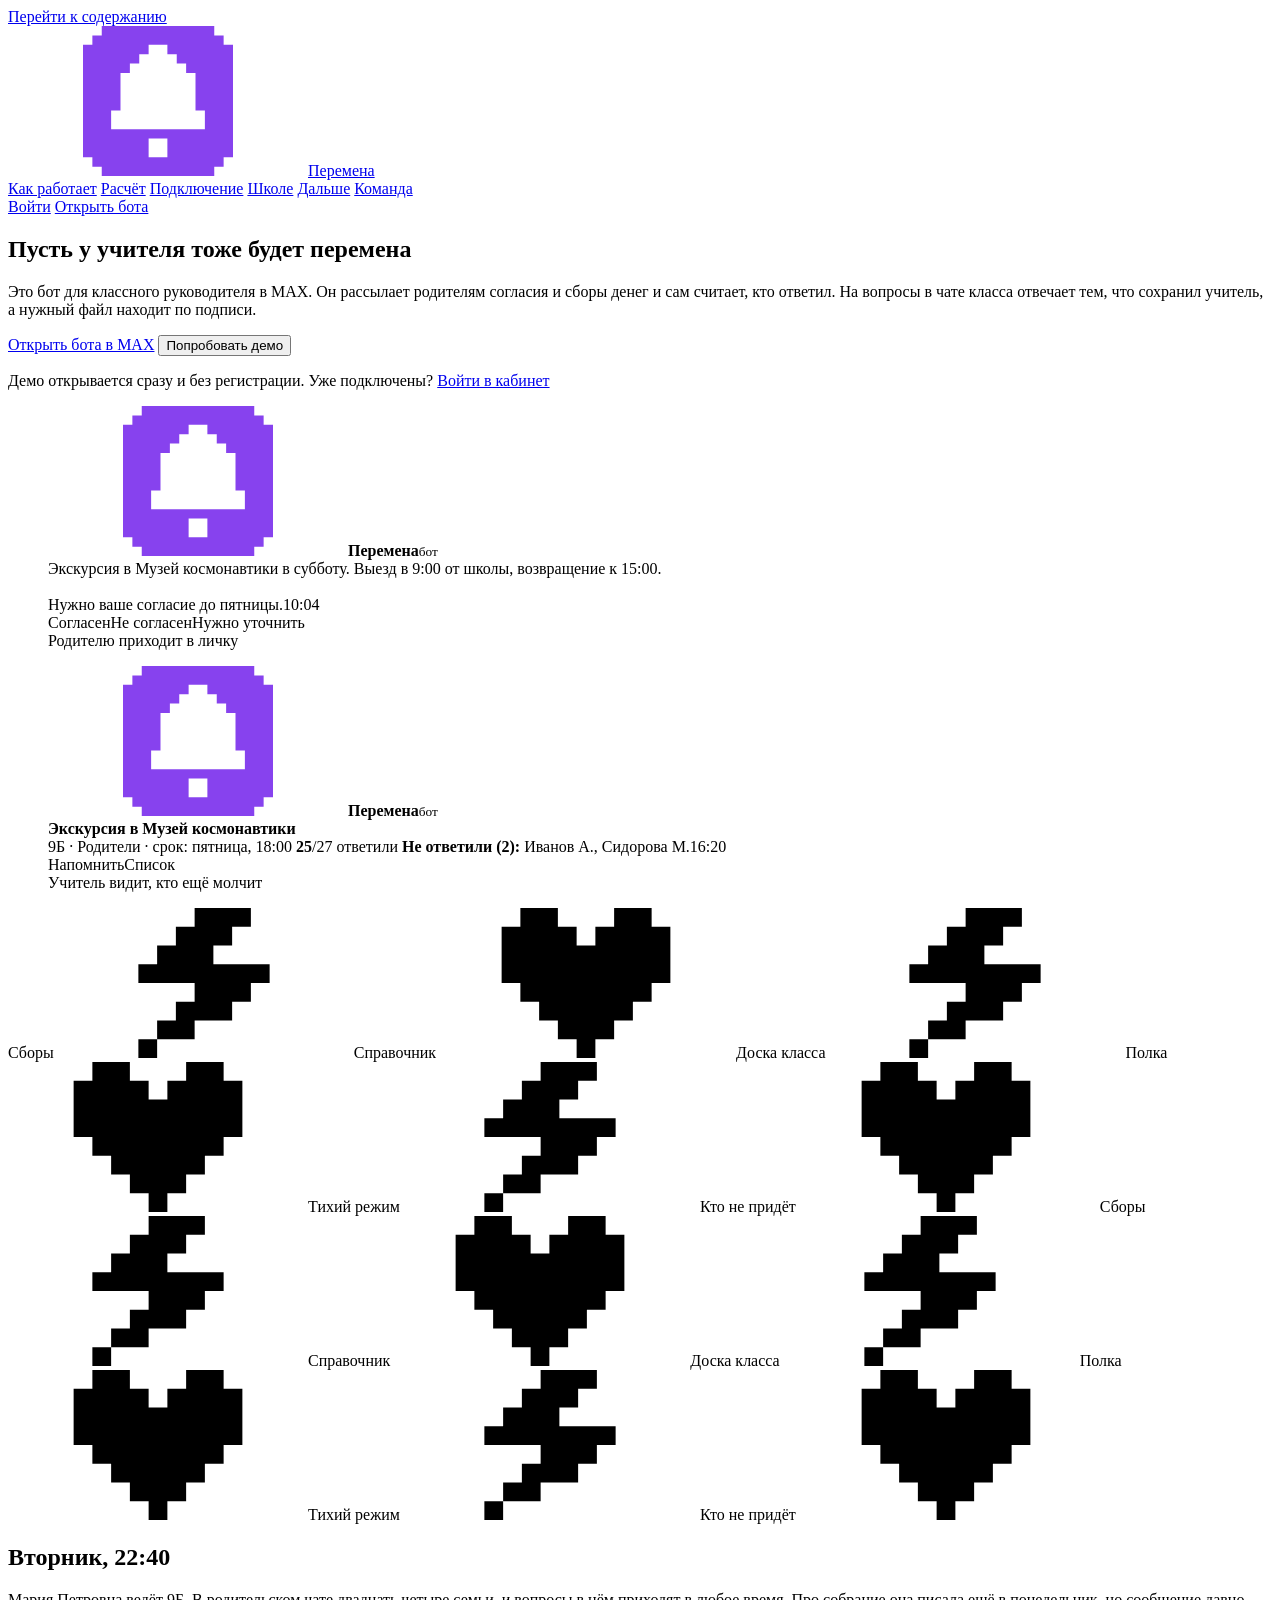
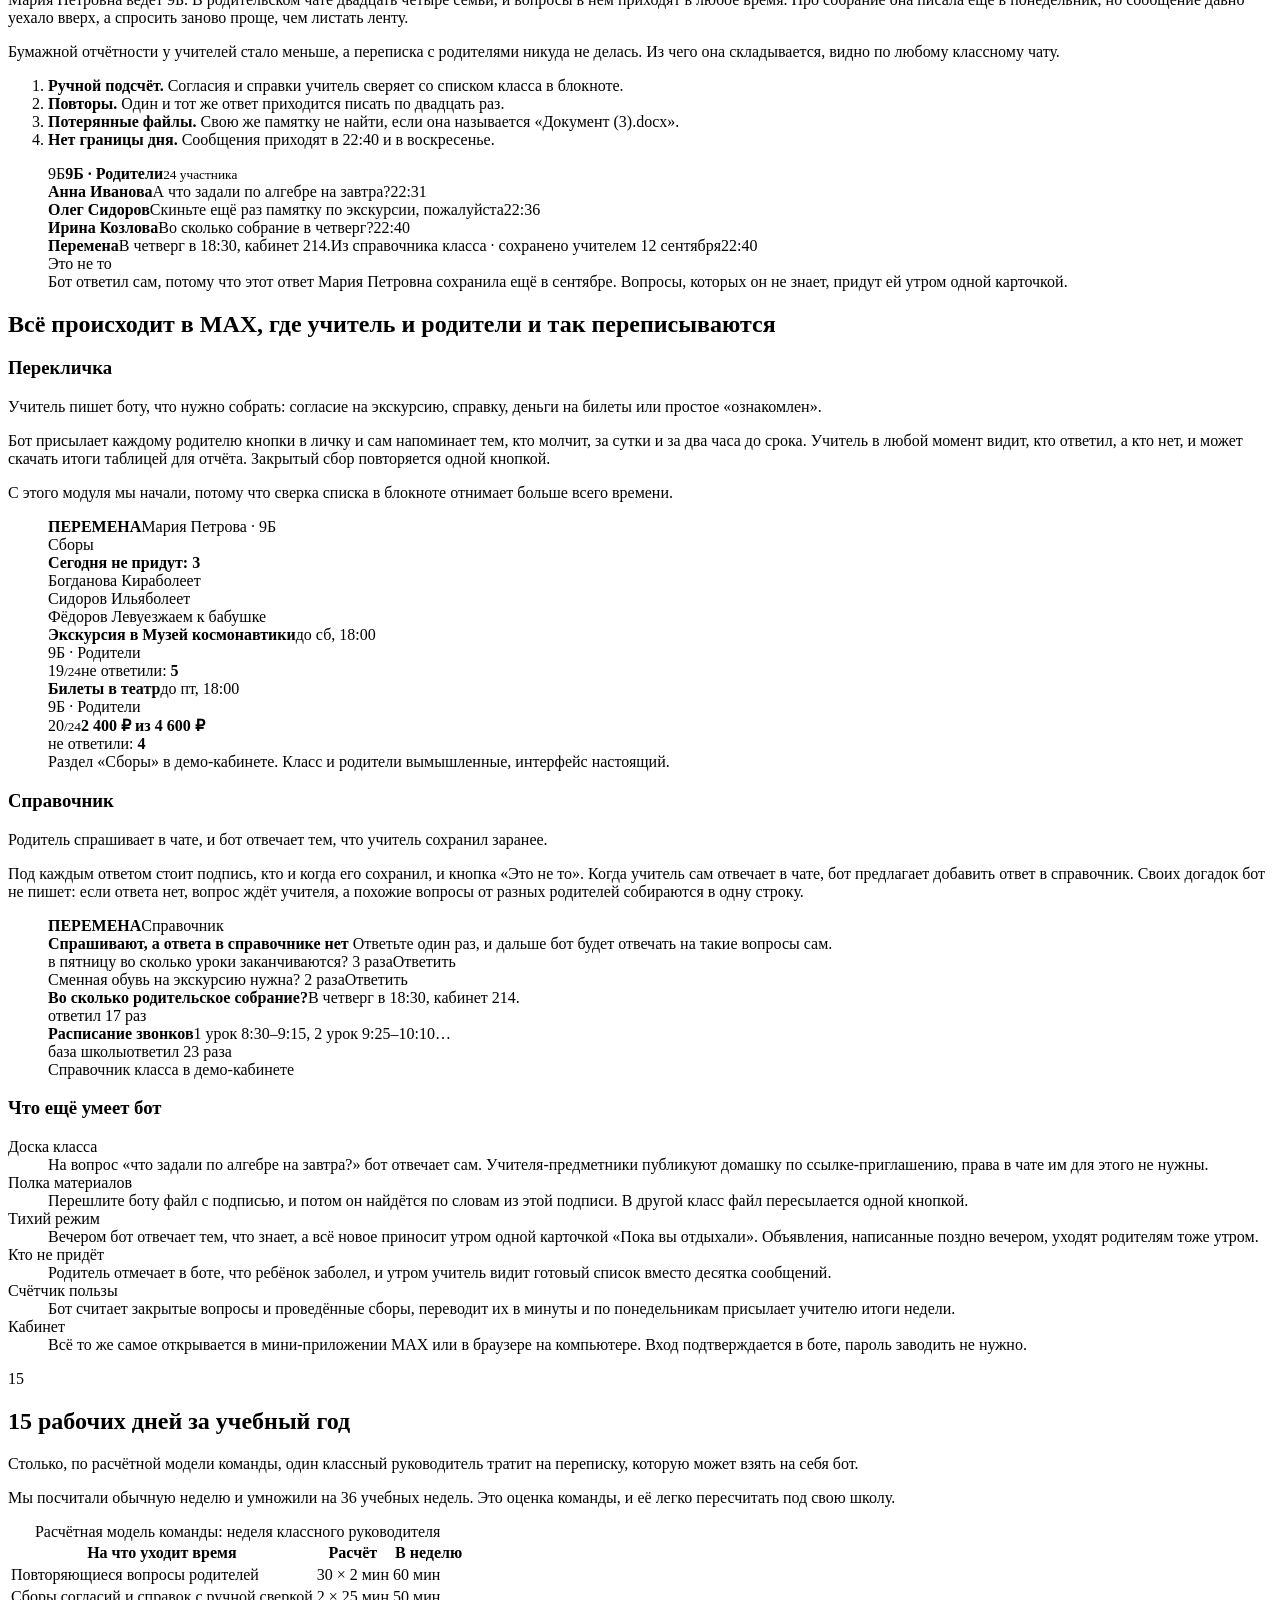
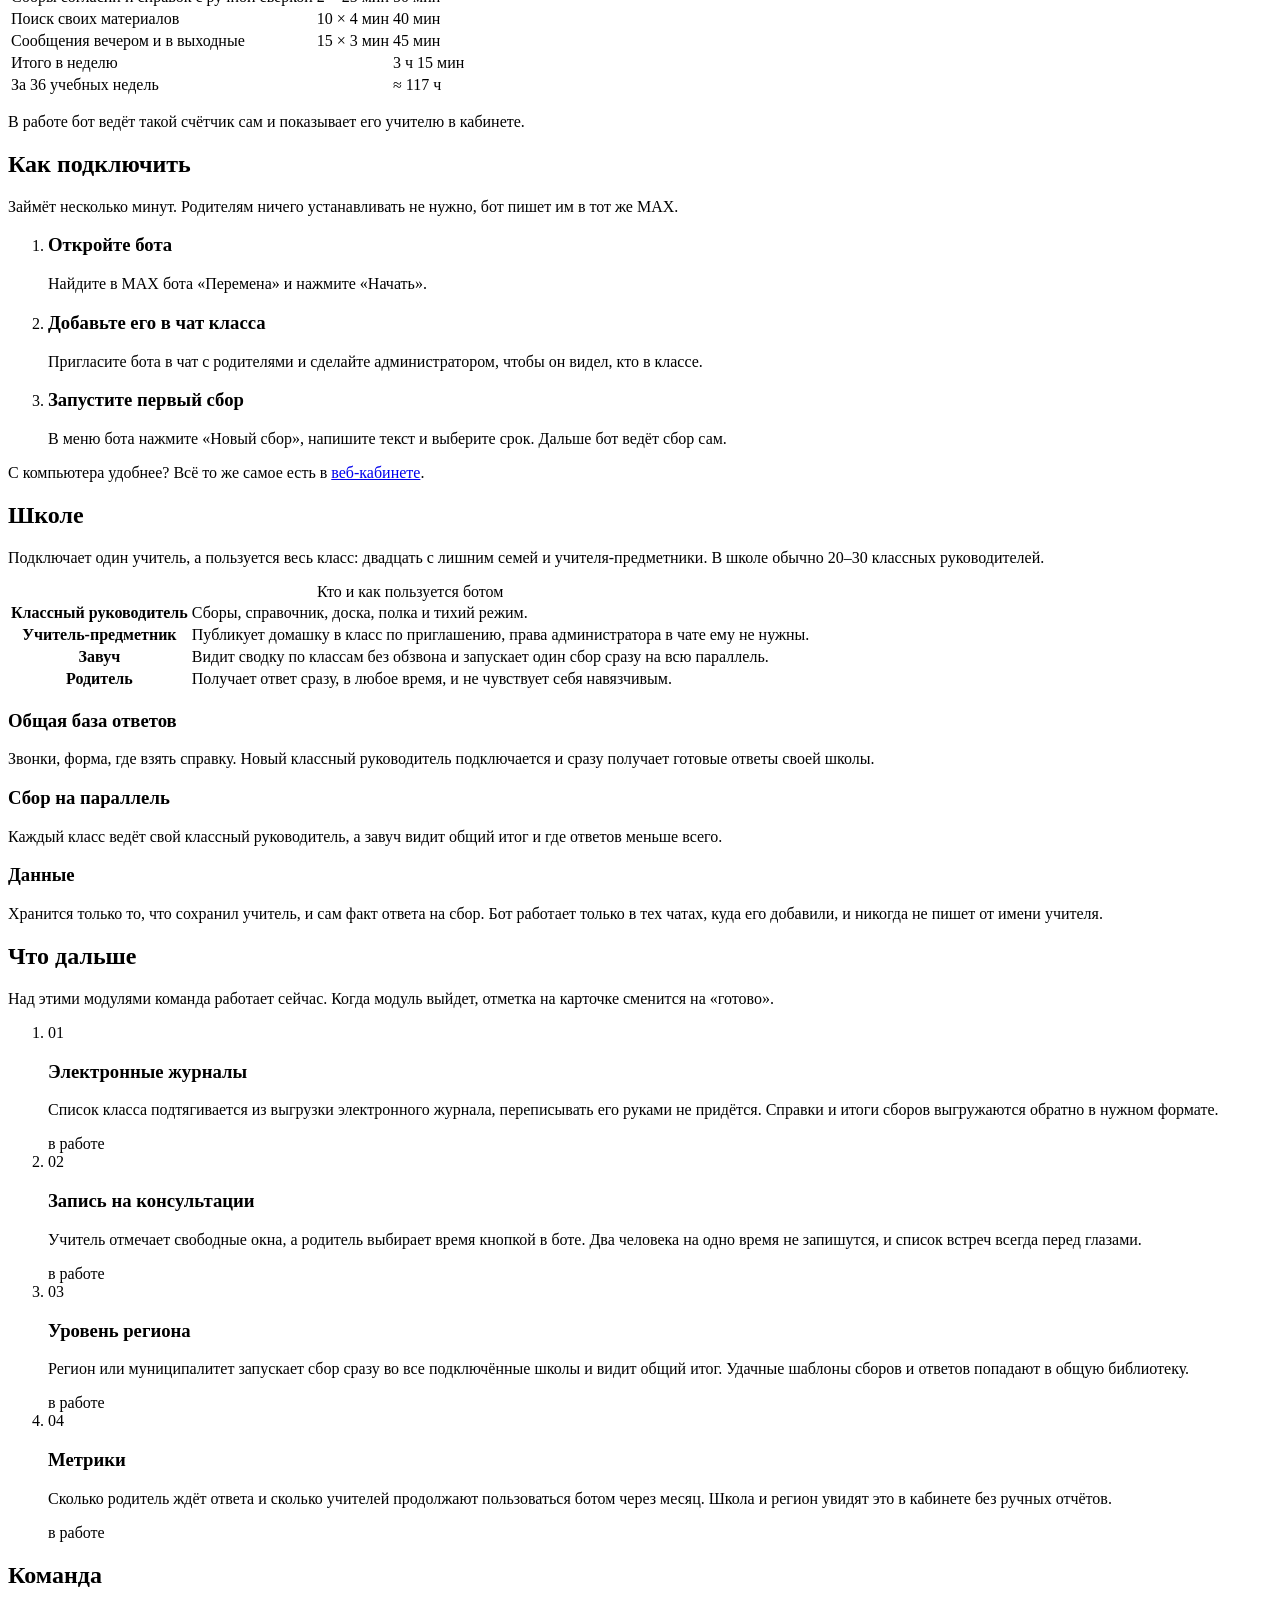
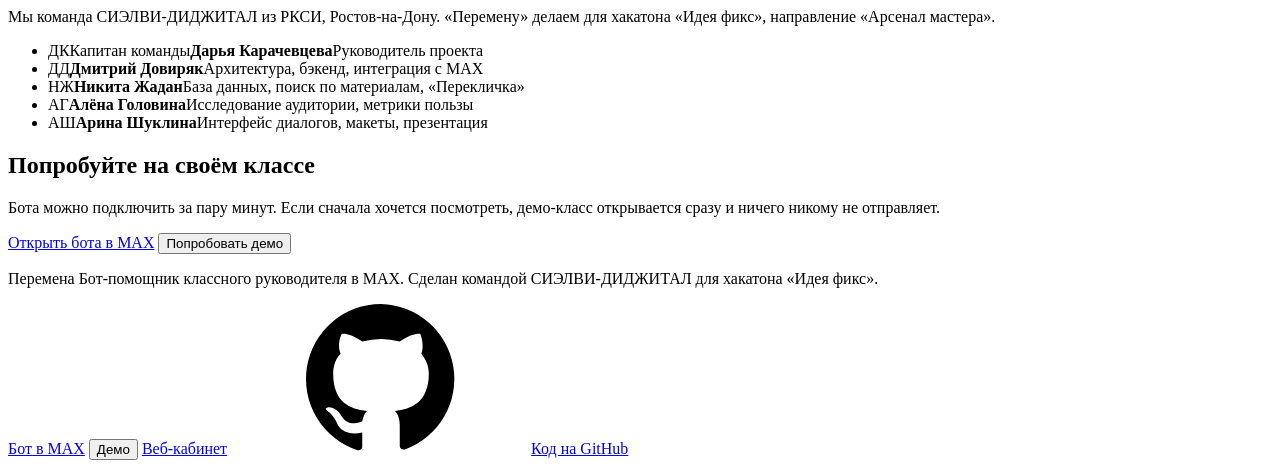
==== commit 13f3c7b6: "feat(site): визуальный язык хакатона «Идея фикс» на сайте и в кабинете Пиксельный шрифт Tiny5 (OFL, " ====
--- a/site/index.html
+++ b/site/index.html
@@ -4,7 +4,7 @@
   <meta charset="utf-8">
   <meta name="viewport" content="width=device-width, initial-scale=1">
   <meta name="color-scheme" content="light dark">
-  <meta name="theme-color" content="#050208">
+  <meta name="theme-color" content="#0c0017">
   <title>Перемена — бот-помощник классного руководителя в MAX</title>
   <meta name="description" content="Бот в MAX сам собирает с родителей согласия и деньги, отвечает на их вопросы тем, что сохранил учитель, и держит материалы класса под рукой. Демо открывается без регистрации.">
   <meta property="og:type" content="website">
@@ -20,6 +20,7 @@
   <link rel="apple-touch-icon" href="/apple-touch-icon.png">
   <link rel="preload" href="/fonts/OpenSans-ExtraBold.woff2" as="font" type="font/woff2" crossorigin>
   <link rel="preload" href="/fonts/OpenSans-Regular.woff2" as="font" type="font/woff2" crossorigin>
+  <link rel="preload" href="/fonts/Tiny5-Bold.woff2" as="font" type="font/woff2" crossorigin>
   <link rel="stylesheet" href="/site.css">
 </head>
 <body>
@@ -28,6 +29,10 @@
   <defs>
     <symbol id="mark" viewBox="0 0 16 16"><path fill="#8742ee" d="M2 0h12v1h1v1h1v12h-1v1h-1v1H2v-1H1v-1H0V2h1V1h1z"/><path fill="#fff" d="M7 2h2v1H7zM6 3h4v1H6zM5 4h6v1H5zM4 5h8v4H4zM3 9h10v2H3zM7 12h2v2H7z"/></symbol>
     <symbol id="i-arrow" viewBox="0 0 24 24"><path d="M5 12h13M13 6l6 6-6 6"/></symbol>
+    <!-- пиксельные значки для бегущей строки -->
+    <symbol id="px-heart" viewBox="0 0 9 8"><path d="M1 0h2v1H1zM6 0h2v1H6zM0 1h4v1H0zM5 1h4v1H5zM0 2h9v2H0zM1 4h7v1H1zM2 5h5v1H2zM3 6h3v1H3zM4 7h1v1H4z"/></symbol>
+    <symbol id="px-bolt" viewBox="0 0 7 8"><path d="M3 0h3v1H3zM2 1h3v1H2zM1 2h3v1H1zM0 3h7v1H0zM3 4h3v1H3zM2 5h3v1H2zM1 6h2v1H1zM0 7h1v1H0z"/></symbol>
+    <symbol id="i-github" viewBox="0 0 16 16"><path d="M8 0a8 8 0 0 0-2.5 15.6c.4 0 .5-.2.5-.4v-1.5c-2.2.5-2.7-1-2.7-1-.4-.9-.9-1.2-.9-1.2-.7-.5.1-.5.1-.5.8.1 1.2.8 1.2.8.7 1.3 1.9.9 2.3.7.1-.5.3-.9.5-1.1-1.8-.2-3.6-.9-3.6-4 0-.9.3-1.6.8-2.1-.1-.2-.4-1 .1-2.1 0 0 .7-.2 2.2.8a7.5 7.5 0 0 1 4 0c1.5-1 2.2-.8 2.2-.8.4 1.1.2 1.9.1 2.1.5.6.8 1.3.8 2.1 0 3.1-1.9 3.8-3.6 4 .3.3.5.8.5 1.5v2.2c0 .2.1.5.6.4A8 8 0 0 0 8 0z"/></symbol>
   </defs>
 </svg>
 
@@ -39,6 +44,7 @@
       <a href="#numbers">Расчёт</a>
       <a href="#start">Подключение</a>
       <a href="#school">Школе</a>
+      <a href="#next">Дальше</a>
       <a href="#team">Команда</a>
     </nav>
     <div class="top-actions">
@@ -90,6 +96,14 @@
       </div>
     </div>
   </section>
+
+  <!-- бегущая строка в духе хакатона; слова дублируются, поэтому скрыта от экранных дикторов -->
+  <div class="ticker" aria-hidden="true">
+    <div class="ticker-track">
+      <span>Сборы</span><svg><use href="#px-bolt"/></svg><span>Справочник</span><svg><use href="#px-heart"/></svg><span>Доска класса</span><svg><use href="#px-bolt"/></svg><span>Полка</span><svg><use href="#px-heart"/></svg><span>Тихий режим</span><svg><use href="#px-bolt"/></svg><span>Кто не придёт</span><svg><use href="#px-heart"/></svg>
+      <span>Сборы</span><svg><use href="#px-bolt"/></svg><span>Справочник</span><svg><use href="#px-heart"/></svg><span>Доска класса</span><svg><use href="#px-bolt"/></svg><span>Полка</span><svg><use href="#px-heart"/></svg><span>Тихий режим</span><svg><use href="#px-bolt"/></svg><span>Кто не придёт</span><svg><use href="#px-heart"/></svg>
+    </div>
+  </div>
 
   <!-- сцена: вечерний чат -->
   <section class="scene s-paper" id="problem">
@@ -245,9 +259,9 @@
         <p class="lead">Займёт несколько минут. Родителям ничего устанавливать не нужно, бот пишет им в тот же MAX.</p>
       </div>
       <ol class="steps">
-        <li><h3>Откройте бота</h3><p>Найдите в MAX бота «Перемена» и нажмите «Начать».</p></li>
-        <li><h3>Добавьте его в чат класса</h3><p>Пригласите бота в чат с родителями и сделайте администратором, чтобы он видел, кто в классе.</p></li>
-        <li><h3>Запустите первый сбор</h3><p>В меню бота нажмите «Новый сбор», напишите текст и выберите срок. Дальше бот ведёт сбор сам.</p></li>
+        <li><div class="say"><h3>Откройте бота</h3><p>Найдите в MAX бота «Перемена» и нажмите «Начать».</p></div></li>
+        <li><div class="say"><h3>Добавьте его в чат класса</h3><p>Пригласите бота в чат с родителями и сделайте администратором, чтобы он видел, кто в классе.</p></div></li>
+        <li><div class="say"><h3>Запустите первый сбор</h3><p>В меню бота нажмите «Новый сбор», напишите текст и выберите срок. Дальше бот ведёт сбор сам.</p></div></li>
       </ol>
       <p class="after-steps">С компьютера удобнее? Всё то же самое есть в <a href="/login" data-cabinet>веб-кабинете</a>.</p>
     </div>
@@ -277,6 +291,45 @@
     </div>
   </section>
 
+  <!-- что дальше: модули, которые команда делает сейчас.
+       Как править: одна карточка = один <li class="quest">. Номер — в .quest-no, название — в <h3>, описание — в <p>.
+       Статус — в .quest-status: data-status="wip" (в работе) или "ready" (готово, карточка подсвечивается), текст внутри меняется вручную.
+       Цифры сюда не пишем, пока их нет в работающем боте. -->
+  <section class="next s-black" id="next">
+    <div class="wrap">
+      <div class="next-head">
+        <h2 class="caps">Что дальше</h2>
+        <p class="lead">Над этими модулями команда работает сейчас. Когда модуль выйдет, отметка на карточке сменится на «готово».</p>
+      </div>
+      <ol class="quests">
+        <li class="quest" data-feature="journals">
+          <span class="quest-no" aria-hidden="true">01</span>
+          <h3>Электронные журналы</h3>
+          <p>Список класса подтягивается из выгрузки электронного журнала, переписывать его руками не придётся. Справки и итоги сборов выгружаются обратно в нужном формате.</p>
+          <span class="quest-status" data-status="wip">в работе</span>
+        </li>
+        <li class="quest" data-feature="consultations">
+          <span class="quest-no" aria-hidden="true">02</span>
+          <h3>Запись на консультации</h3>
+          <p>Учитель отмечает свободные окна, а родитель выбирает время кнопкой в боте. Два человека на одно время не запишутся, и список встреч всегда перед глазами.</p>
+          <span class="quest-status" data-status="wip">в работе</span>
+        </li>
+        <li class="quest" data-feature="region">
+          <span class="quest-no" aria-hidden="true">03</span>
+          <h3>Уровень региона</h3>
+          <p>Регион или муниципалитет запускает сбор сразу во все подключённые школы и видит общий итог. Удачные шаблоны сборов и ответов попадают в общую библиотеку.</p>
+          <span class="quest-status" data-status="wip">в работе</span>
+        </li>
+        <li class="quest" data-feature="metrics">
+          <span class="quest-no" aria-hidden="true">04</span>
+          <h3>Метрики</h3>
+          <p>Сколько родитель ждёт ответа и сколько учителей продолжают пользоваться ботом через месяц. Школа и регион увидят это в кабинете без ручных отчётов.</p>
+          <span class="quest-status" data-status="wip">в работе</span>
+        </li>
+      </ol>
+    </div>
+  </section>
+
   <!-- команда -->
   <section class="team-sec s-paper" id="team">
     <div class="wrap">
@@ -297,7 +350,7 @@
   <section class="final s-black">
     <div class="wave" aria-hidden="true"></div>
     <div class="wrap">
-      <h2>Попробуйте на своём классе</h2>
+      <h2 class="px">Попробуйте на своём классе</h2>
       <p class="lead">Бота можно подключить за пару минут. Если сначала хочется посмотреть, демо-класс открывается сразу и ничего никому не отправляет.</p>
       <div class="cta">
         <a class="btn" href="https://max.ru/ideya_fiks_35_bot" data-bot-link>Открыть бота в MAX</a>
@@ -309,8 +362,13 @@
 
 <footer class="foot s-black">
   <div class="wrap">
-    <span>«Перемена», бот-помощник классного руководителя в MAX</span>
-    <span><a href="/login" data-cabinet>Веб-кабинет</a><a href="https://max.ru/ideya_fiks_35_bot" data-bot-link>Бот в MAX</a></span>
+    <p class="foot-about"><span class="logo-sm">Перемена</span> Бот-помощник классного руководителя в MAX. Сделан командой СИЭЛВИ-ДИДЖИТАЛ для хакатона «Идея фикс».</p>
+    <nav class="foot-links" aria-label="Ссылки проекта">
+      <a href="https://max.ru/ideya_fiks_35_bot" data-bot-link>Бот в MAX</a>
+      <button type="button" class="linkish" data-demo>Демо</button>
+      <a href="/login" data-cabinet>Веб-кабинет</a>
+      <a href="https://github.com/dimon0804/peremena" rel="noopener"><svg aria-hidden="true"><use href="#i-github"/></svg>Код на GitHub</a>
+    </nav>
   </div>
 </footer>
 <script src="/site.js"></script>
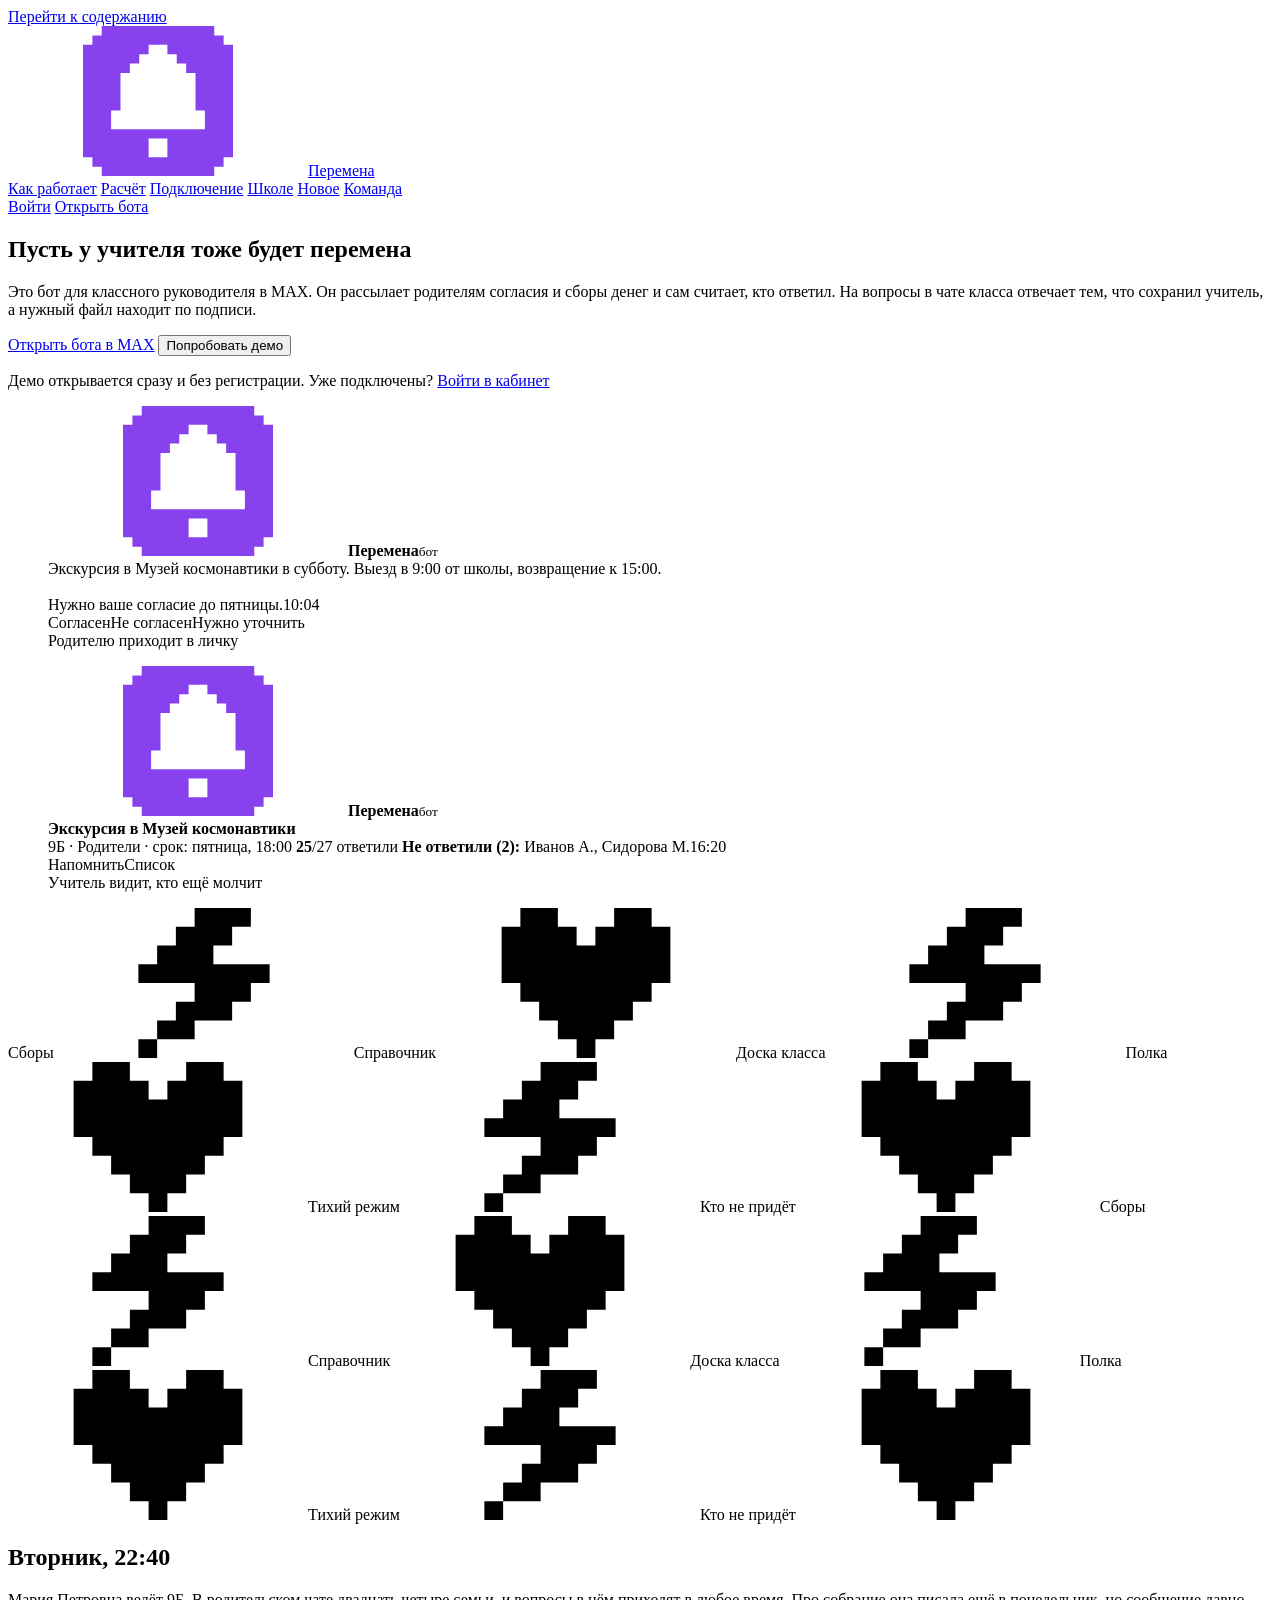
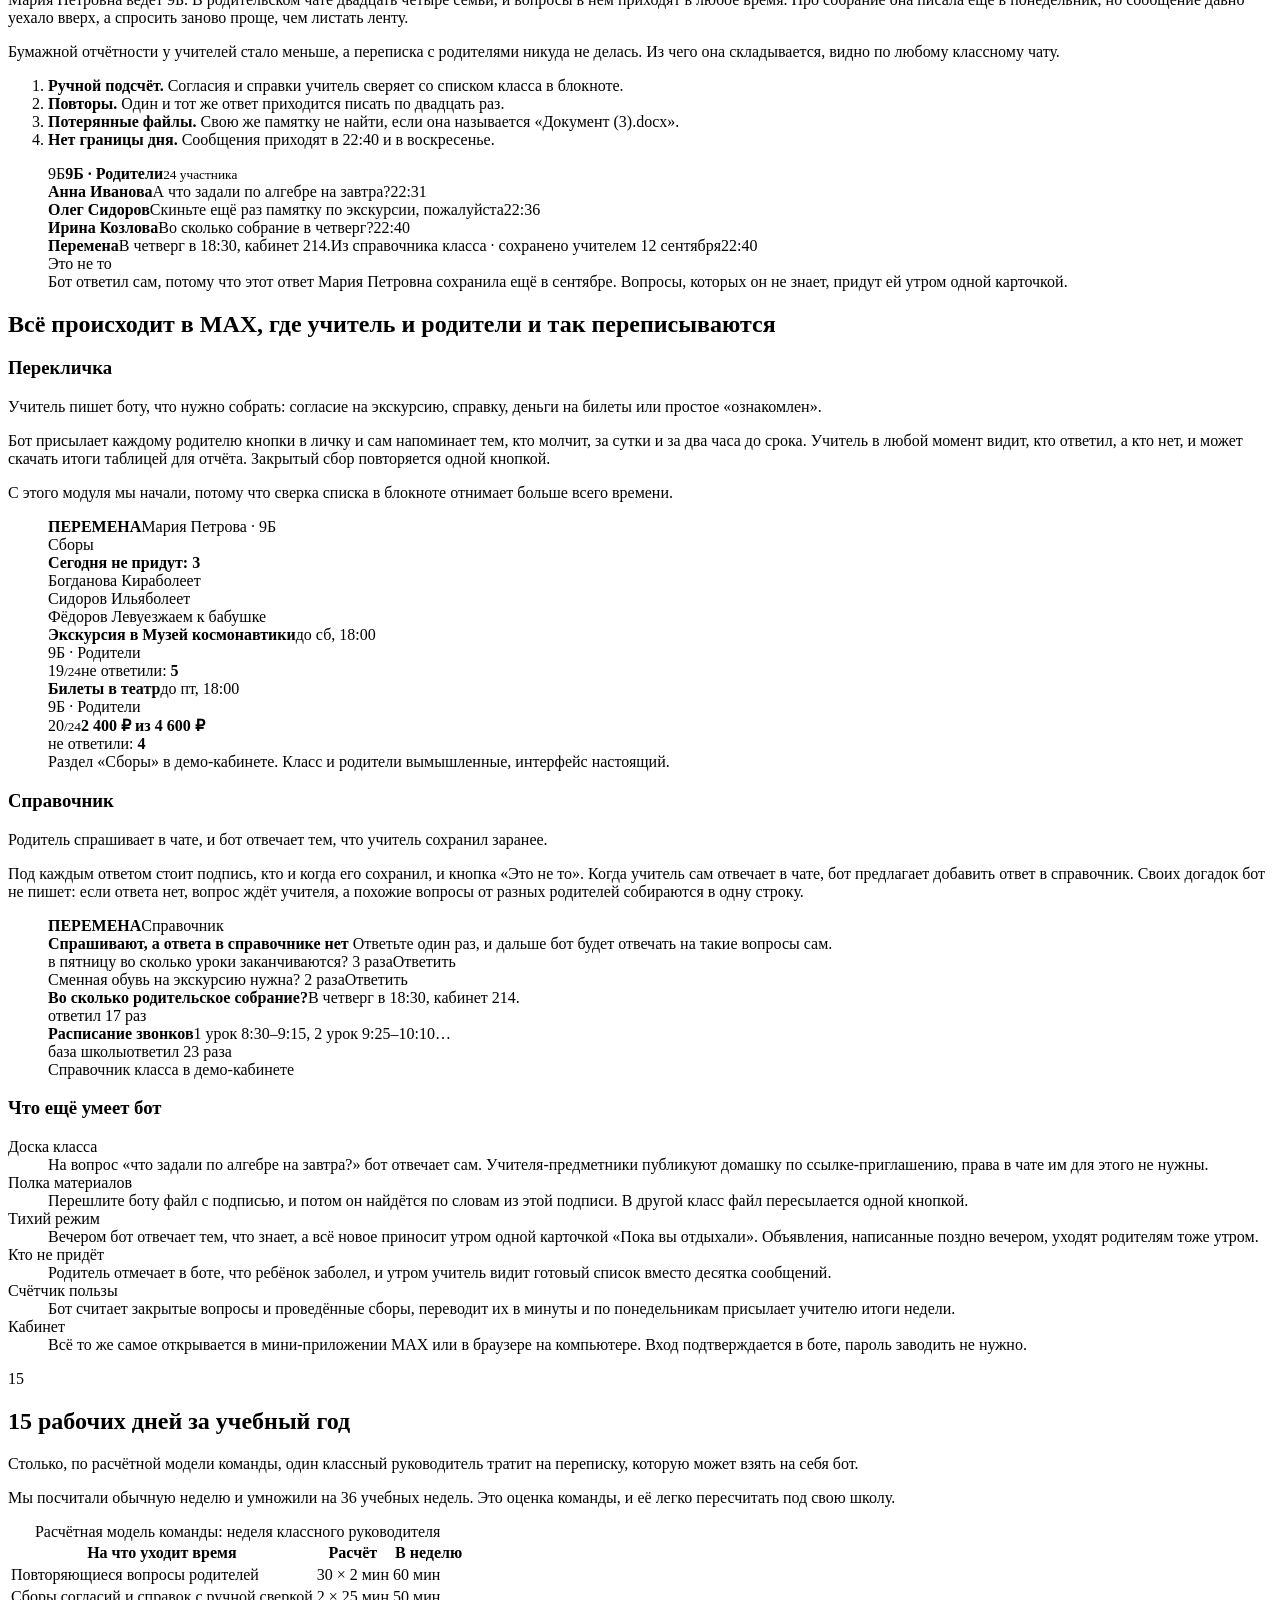
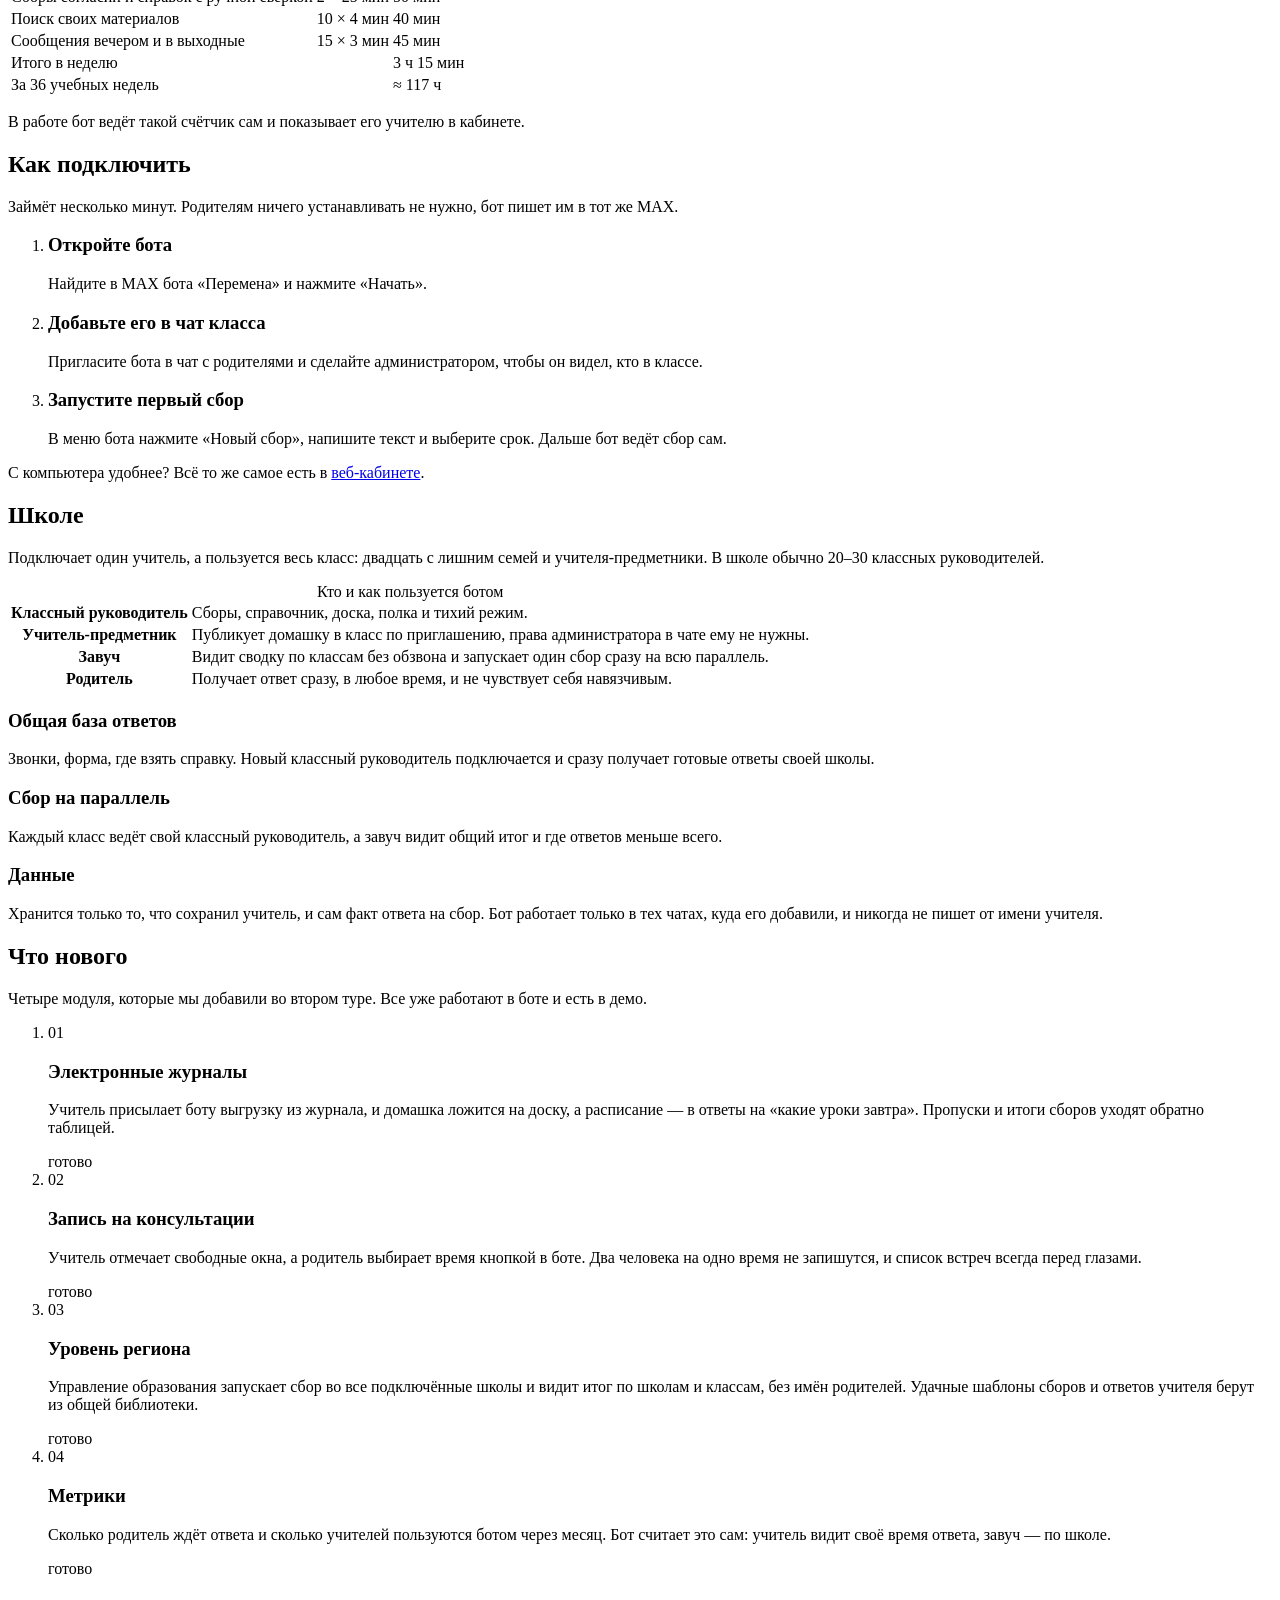
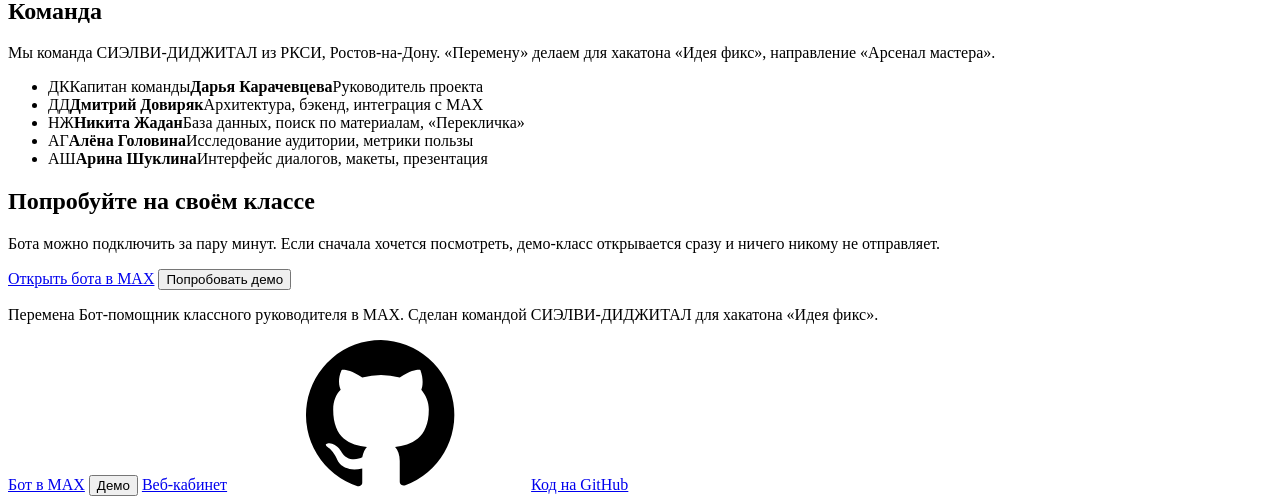
==== commit 3bcbe6ca: "feat(site): «Что нового» — четыре модуля второго тура готовы и есть в демо" ====
--- a/site/index.html
+++ b/site/index.html
@@ -44,7 +44,7 @@
       <a href="#numbers">Расчёт</a>
       <a href="#start">Подключение</a>
       <a href="#school">Школе</a>
-      <a href="#next">Дальше</a>
+      <a href="#next">Новое</a>
       <a href="#team">Команда</a>
     </nav>
     <div class="top-actions">
@@ -298,33 +298,33 @@
   <section class="next s-black" id="next">
     <div class="wrap">
       <div class="next-head">
-        <h2 class="caps">Что дальше</h2>
-        <p class="lead">Над этими модулями команда работает сейчас. Когда модуль выйдет, отметка на карточке сменится на «готово».</p>
+        <h2 class="caps">Что нового</h2>
+        <p class="lead">Четыре модуля, которые мы добавили во втором туре. Все уже работают в боте и есть в демо.</p>
       </div>
       <ol class="quests">
         <li class="quest" data-feature="journals">
           <span class="quest-no" aria-hidden="true">01</span>
           <h3>Электронные журналы</h3>
-          <p>Список класса подтягивается из выгрузки электронного журнала, переписывать его руками не придётся. Справки и итоги сборов выгружаются обратно в нужном формате.</p>
-          <span class="quest-status" data-status="wip">в работе</span>
+          <p>Учитель присылает боту выгрузку из журнала, и домашка ложится на доску, а расписание — в ответы на «какие уроки завтра». Пропуски и итоги сборов уходят обратно таблицей.</p>
+          <span class="quest-status" data-status="ready">готово</span>
         </li>
         <li class="quest" data-feature="consultations">
           <span class="quest-no" aria-hidden="true">02</span>
           <h3>Запись на консультации</h3>
           <p>Учитель отмечает свободные окна, а родитель выбирает время кнопкой в боте. Два человека на одно время не запишутся, и список встреч всегда перед глазами.</p>
-          <span class="quest-status" data-status="wip">в работе</span>
+          <span class="quest-status" data-status="ready">готово</span>
         </li>
         <li class="quest" data-feature="region">
           <span class="quest-no" aria-hidden="true">03</span>
           <h3>Уровень региона</h3>
-          <p>Регион или муниципалитет запускает сбор сразу во все подключённые школы и видит общий итог. Удачные шаблоны сборов и ответов попадают в общую библиотеку.</p>
-          <span class="quest-status" data-status="wip">в работе</span>
+          <p>Управление образования запускает сбор во все подключённые школы и видит итог по школам и классам, без имён родителей. Удачные шаблоны сборов и ответов учителя берут из общей библиотеки.</p>
+          <span class="quest-status" data-status="ready">готово</span>
         </li>
         <li class="quest" data-feature="metrics">
           <span class="quest-no" aria-hidden="true">04</span>
           <h3>Метрики</h3>
-          <p>Сколько родитель ждёт ответа и сколько учителей продолжают пользоваться ботом через месяц. Школа и регион увидят это в кабинете без ручных отчётов.</p>
-          <span class="quest-status" data-status="wip">в работе</span>
+          <p>Сколько родитель ждёт ответа и сколько учителей пользуются ботом через месяц. Бот считает это сам: учитель видит своё время ответа, завуч — по школе.</p>
+          <span class="quest-status" data-status="ready">готово</span>
         </li>
       </ol>
     </div>
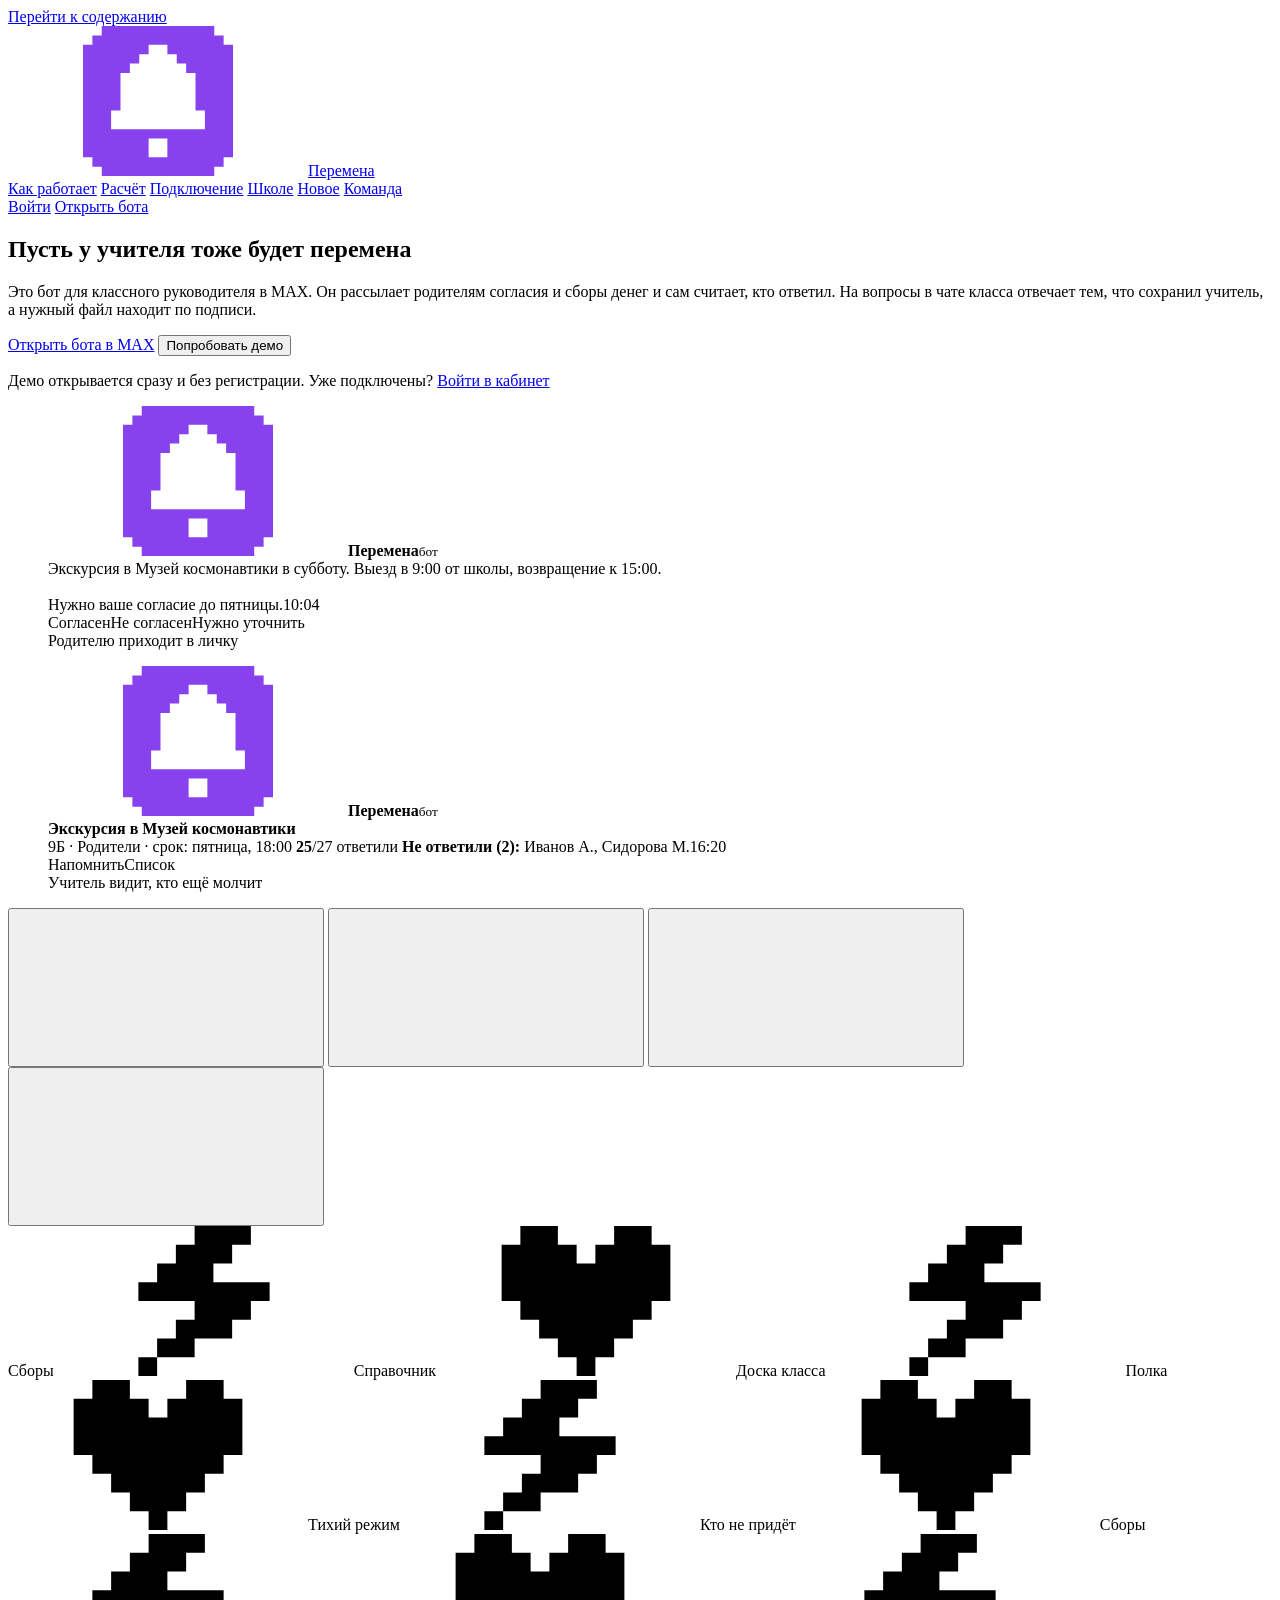
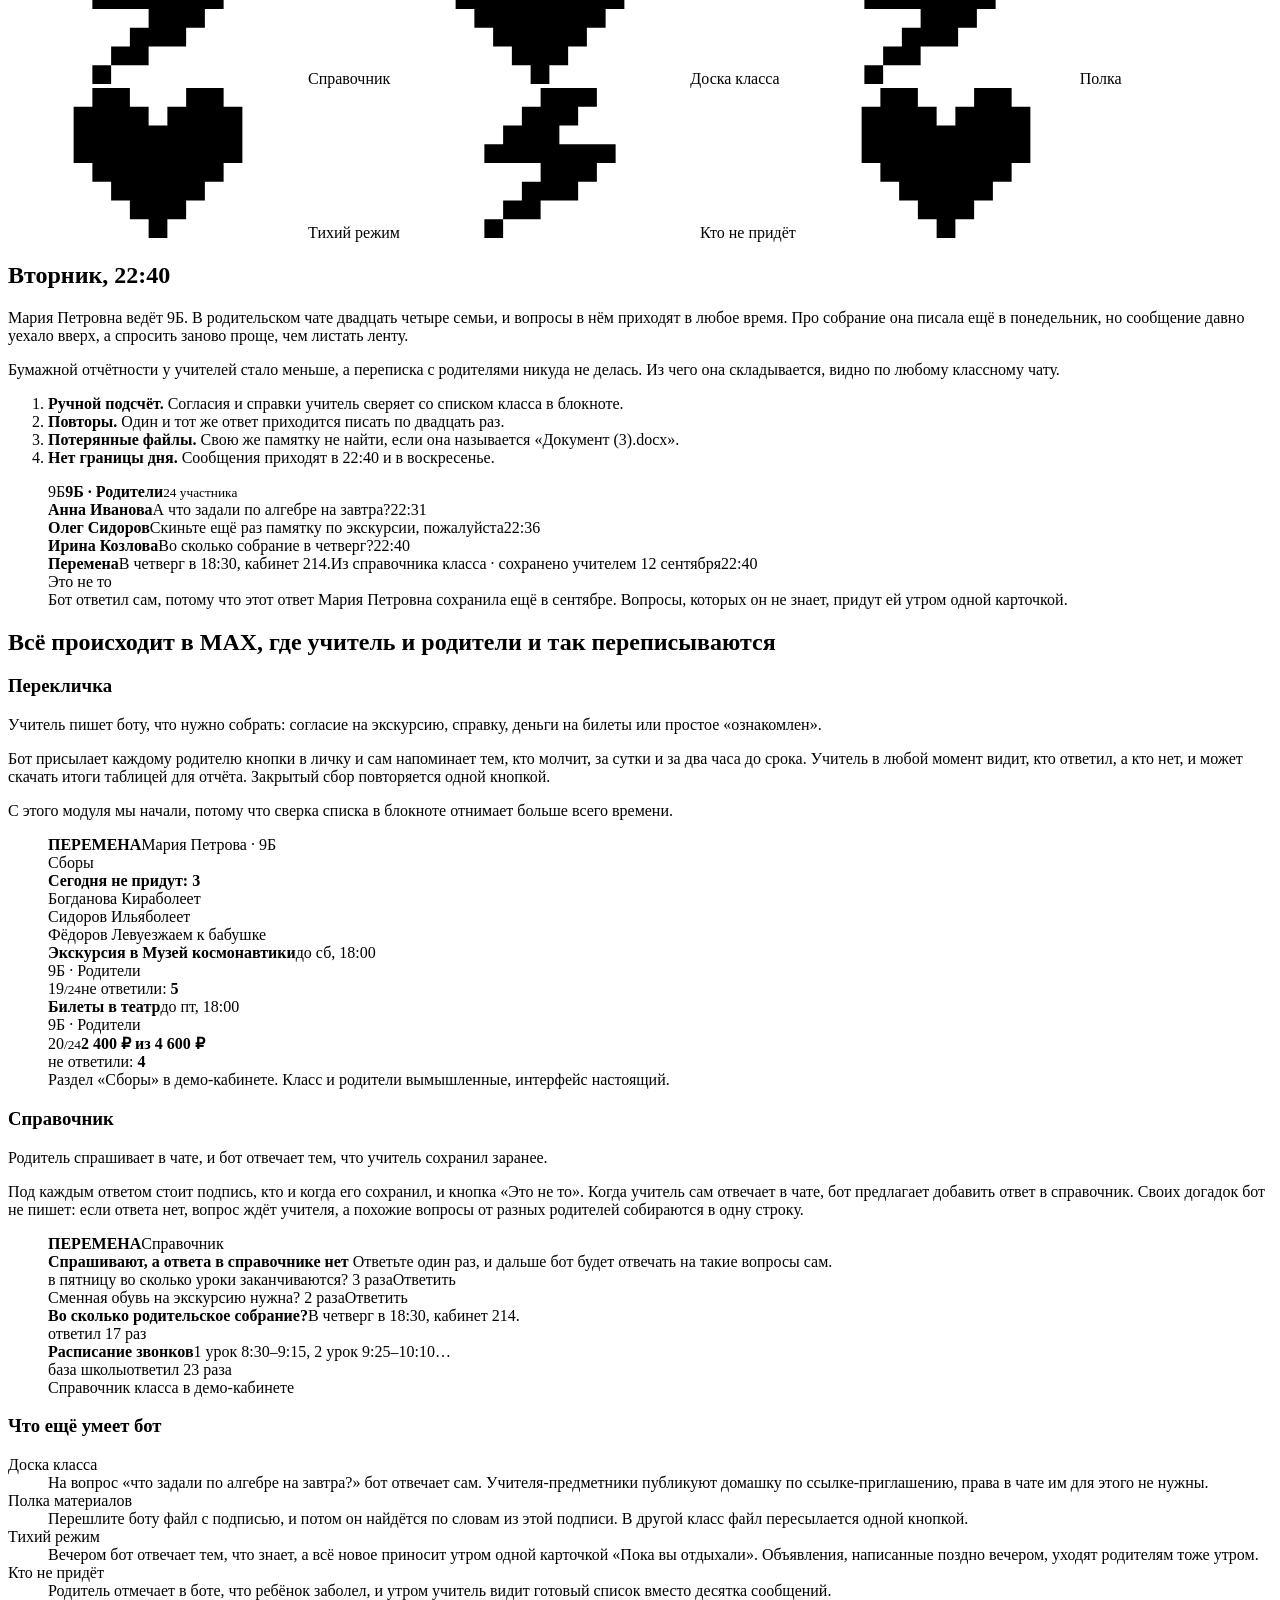
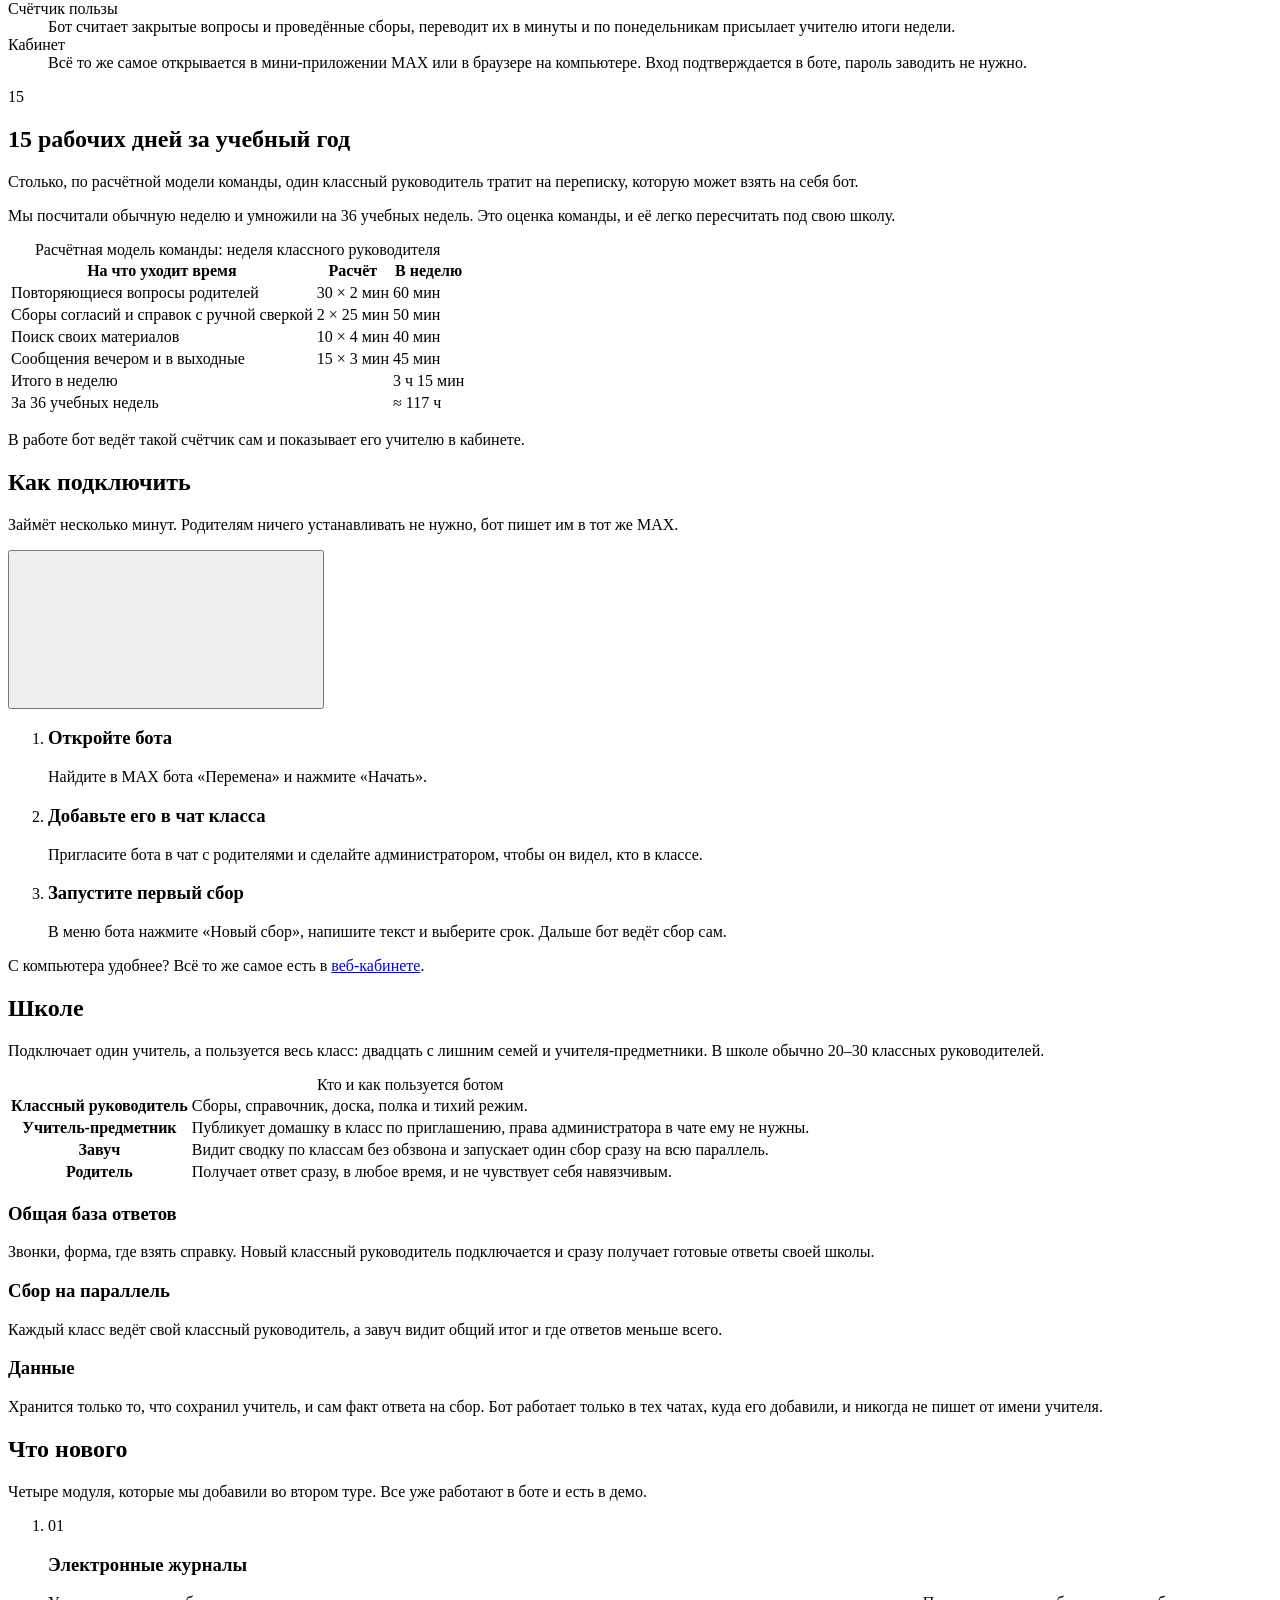
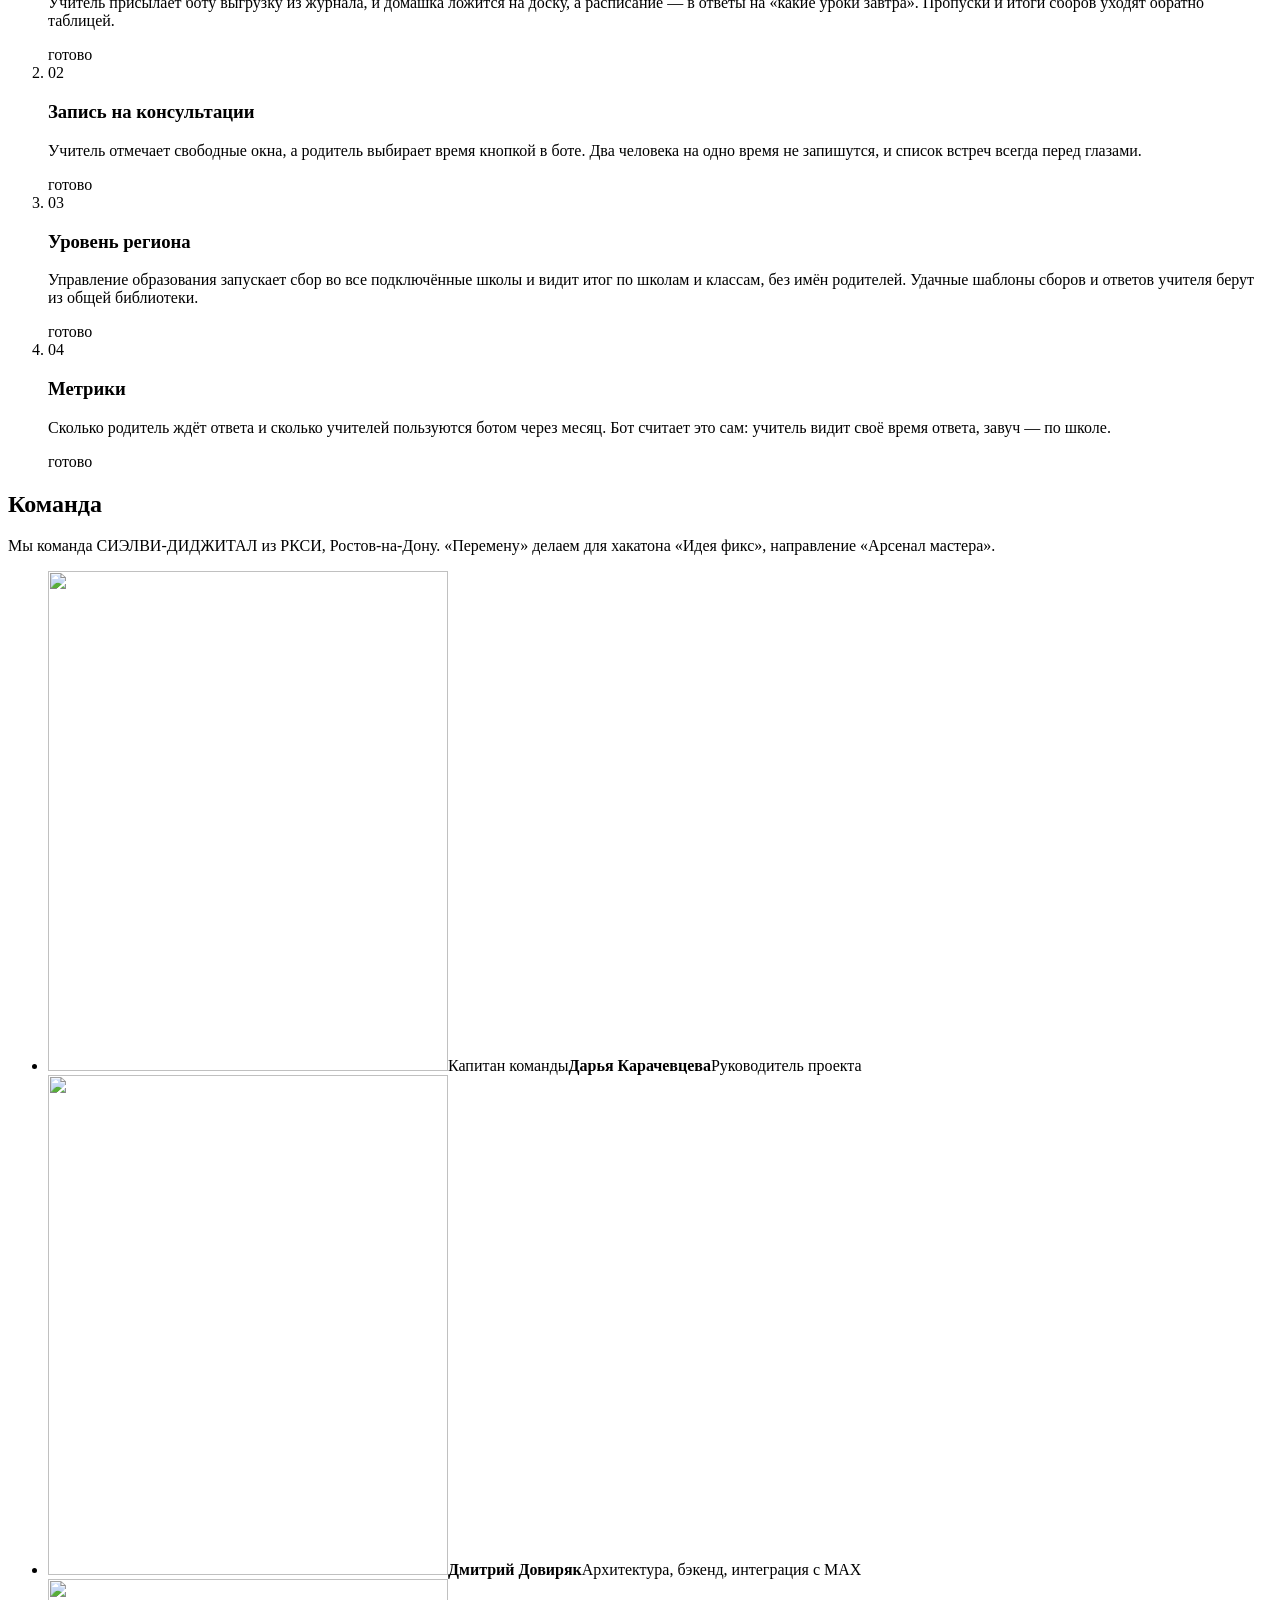
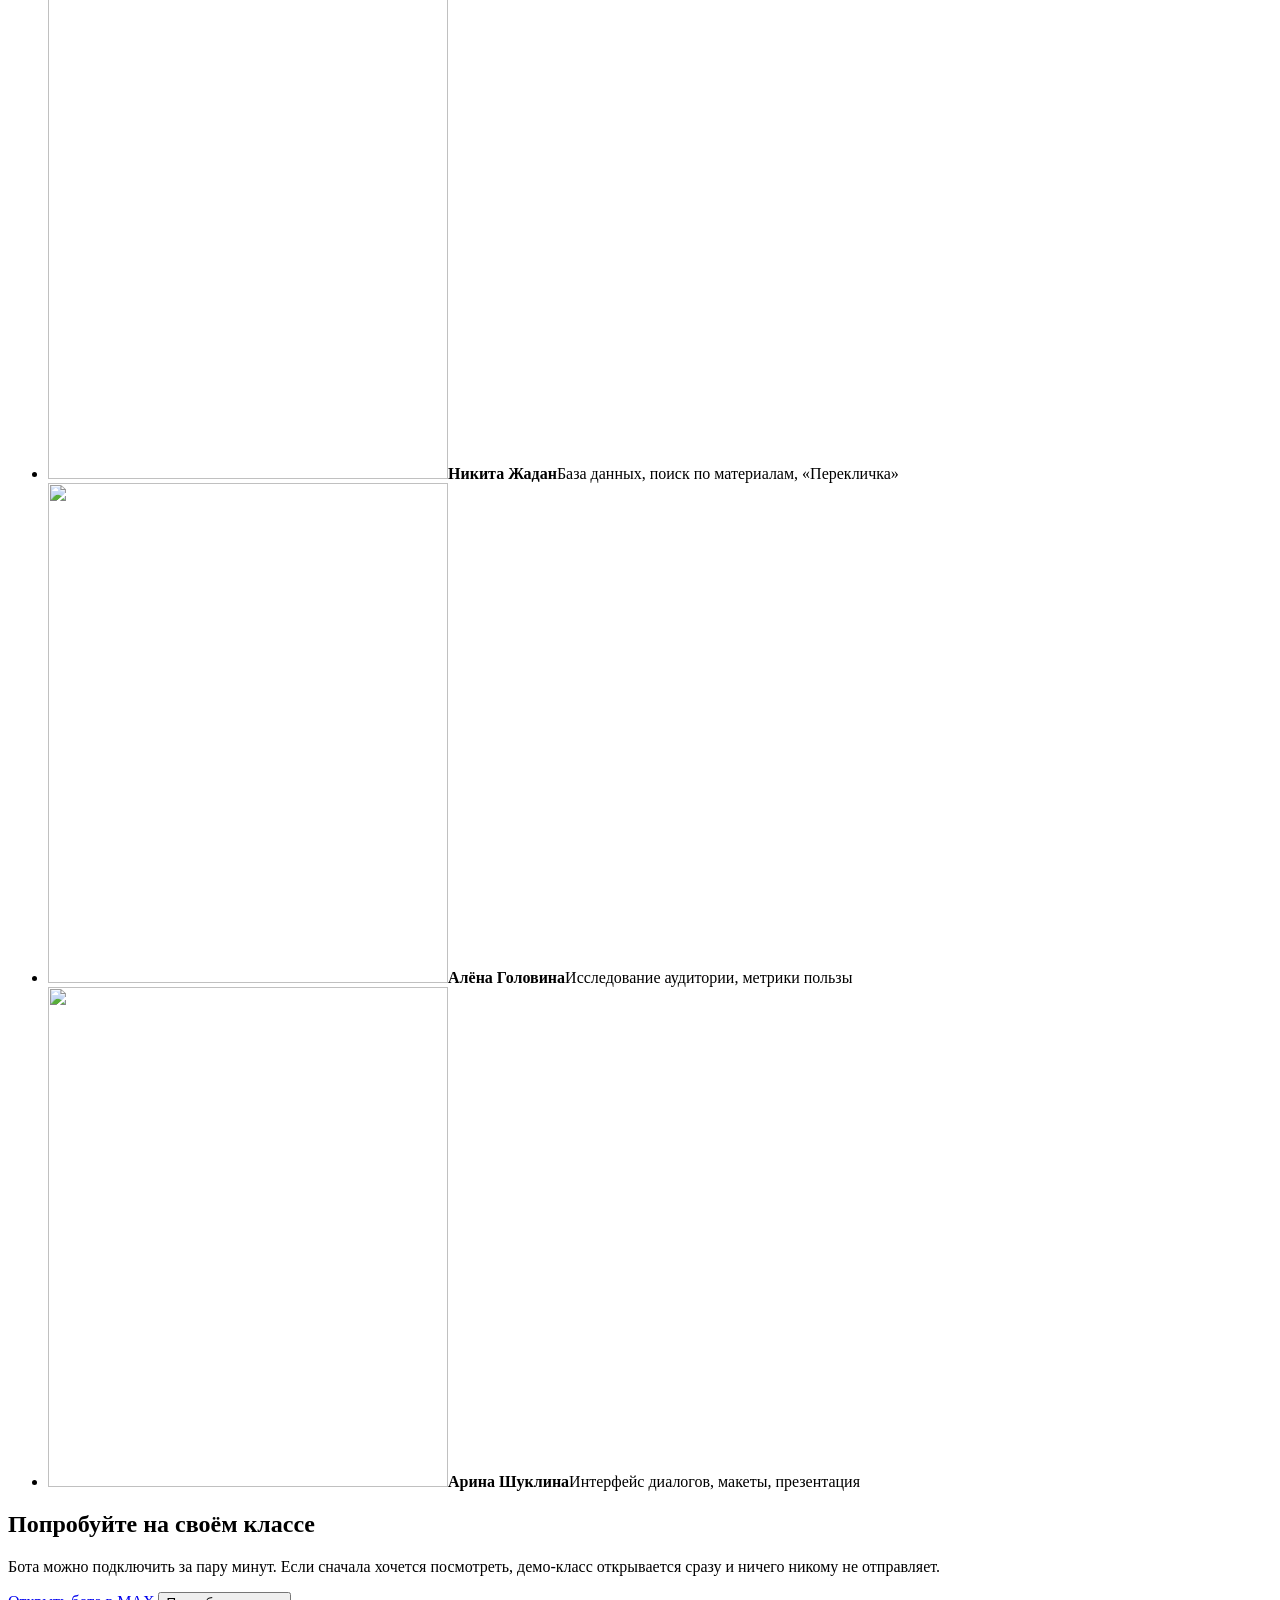
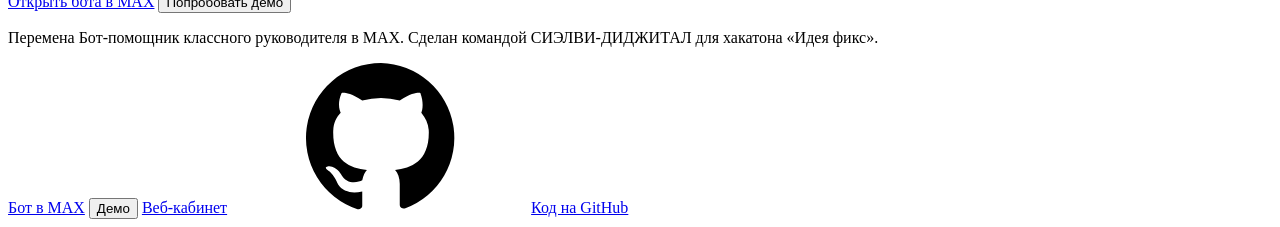
==== commit 20dbe3b5: "feat(site): пиксельные персонажи в 3D и портреты команды Четыре персонажа дизайнеров (учительница, х" ====
--- a/site/index.html
+++ b/site/index.html
@@ -95,6 +95,13 @@
         </figure>
       </div>
     </div>
+    <!-- школьный коридор: персонажи стоят на бегущей строке, на клик отвечают репликой -->
+    <div class="wrap squad">
+      <button type="button" class="buddy" data-buddy="teacher" data-turn="0.38" data-say="Сбор запущен, считать буду не я|Ответили 25 из 27|Двоим бот напомнит сам" aria-label="Классная руководительница: сказать реплику"><span class="buddy-say" aria-live="polite"></span><canvas aria-hidden="true"></canvas></button>
+      <button type="button" class="buddy" data-buddy="chemist" data-turn="0.2" data-say="Домашку отправил в 9Б|Лабораторная в четверг|Халаты не забываем" aria-label="Учитель химии: сказать реплику"><span class="buddy-say" aria-live="polite"></span><canvas aria-hidden="true"></canvas></button>
+      <button type="button" class="buddy" data-buddy="student" data-turn="-0.2" data-say="Что задали по алгебре?|Бот уже ответил|Ура, перемена!" aria-label="Ученик: сказать реплику"><span class="buddy-say" aria-live="polite"></span><canvas aria-hidden="true"></canvas></button>
+      <button type="button" class="buddy" data-buddy="coder" data-turn="-0.38" data-say="Сводка по параллели готова|Расписание из журнала загружено|Ставить ничего не надо, всё в MAX" aria-label="Завуч с ноутбуком: сказать реплику"><span class="buddy-say" aria-live="polite"></span><canvas aria-hidden="true"></canvas></button>
+    </div>
   </section>
 
   <!-- бегущая строка в духе хакатона; слова дублируются, поэтому скрыта от экранных дикторов -->
@@ -257,6 +264,7 @@
       <div>
         <h2 class="caps">Как подключить</h2>
         <p class="lead">Займёт несколько минут. Родителям ничего устанавливать не нужно, бот пишет им в тот же MAX.</p>
+        <button type="button" class="buddy buddy-guide" data-buddy="teacher" data-turn="0.5" data-say="Начните с первого шага|Это займёт пару минут|Родителям ставить ничего не надо" aria-label="Учительница с указкой: сказать реплику"><span class="buddy-say" aria-live="polite"></span><canvas aria-hidden="true"></canvas></button>
       </div>
       <ol class="steps">
         <li><div class="say"><h3>Откройте бота</h3><p>Найдите в MAX бота «Перемена» и нажмите «Начать».</p></div></li>
@@ -338,11 +346,11 @@
         <p class="lead">Мы команда СИЭЛВИ-ДИДЖИТАЛ из РКСИ, Ростов&#8209;на&#8209;Дону. «Перемену» делаем для хакатона «Идея фикс», направление «Арсенал мастера».</p>
       </div>
       <ul class="team">
-        <li class="captain"><span class="ava" aria-hidden="true">ДК</span><span class="ribbon">Капитан команды</span><b>Дарья Карачевцева</b><span>Руководитель проекта</span></li>
-        <li><span class="ava" aria-hidden="true">ДД</span><b>Дмитрий Довиряк</b><span>Архитектура, бэкенд, интеграция с MAX</span></li>
-        <li><span class="ava" aria-hidden="true">НЖ</span><b>Никита Жадан</b><span>База данных, поиск по материалам, «Перекличка»</span></li>
-        <li><span class="ava" aria-hidden="true">АГ</span><b>Алёна Головина</b><span>Исследование аудитории, метрики пользы</span></li>
-        <li><span class="ava" aria-hidden="true">АШ</span><b>Арина Шуклина</b><span>Интерфейс диалогов, макеты, презентация</span></li>
+        <li class="captain"><span class="ava" aria-hidden="true"><img src="/img/team/karachevtseva.webp" alt="" width="400" height="500" loading="lazy" decoding="async"></span><span class="ribbon">Капитан команды</span><b>Дарья Карачевцева</b><span>Руководитель проекта</span></li>
+        <li><span class="ava" aria-hidden="true"><img src="/img/team/doviryak.webp" alt="" width="400" height="500" loading="lazy" decoding="async"></span><b>Дмитрий Довиряк</b><span>Архитектура, бэкенд, интеграция с MAX</span></li>
+        <li><span class="ava" aria-hidden="true"><img src="/img/team/zhadan.webp" alt="" width="400" height="500" loading="lazy" decoding="async"></span><b>Никита Жадан</b><span>База данных, поиск по материалам, «Перекличка»</span></li>
+        <li><span class="ava" aria-hidden="true"><img src="/img/team/golovina.webp" alt="" width="400" height="500" loading="lazy" decoding="async"></span><b>Алёна Головина</b><span>Исследование аудитории, метрики пользы</span></li>
+        <li><span class="ava" aria-hidden="true"><img src="/img/team/shuklina.webp" alt="" width="400" height="500" loading="lazy" decoding="async"></span><b>Арина Шуклина</b><span>Интерфейс диалогов, макеты, презентация</span></li>
       </ul>
     </div>
   </section>
@@ -372,5 +380,6 @@
   </div>
 </footer>
 <script src="/site.js"></script>
+<script src="/buddies.js"></script>
 </body>
 </html>
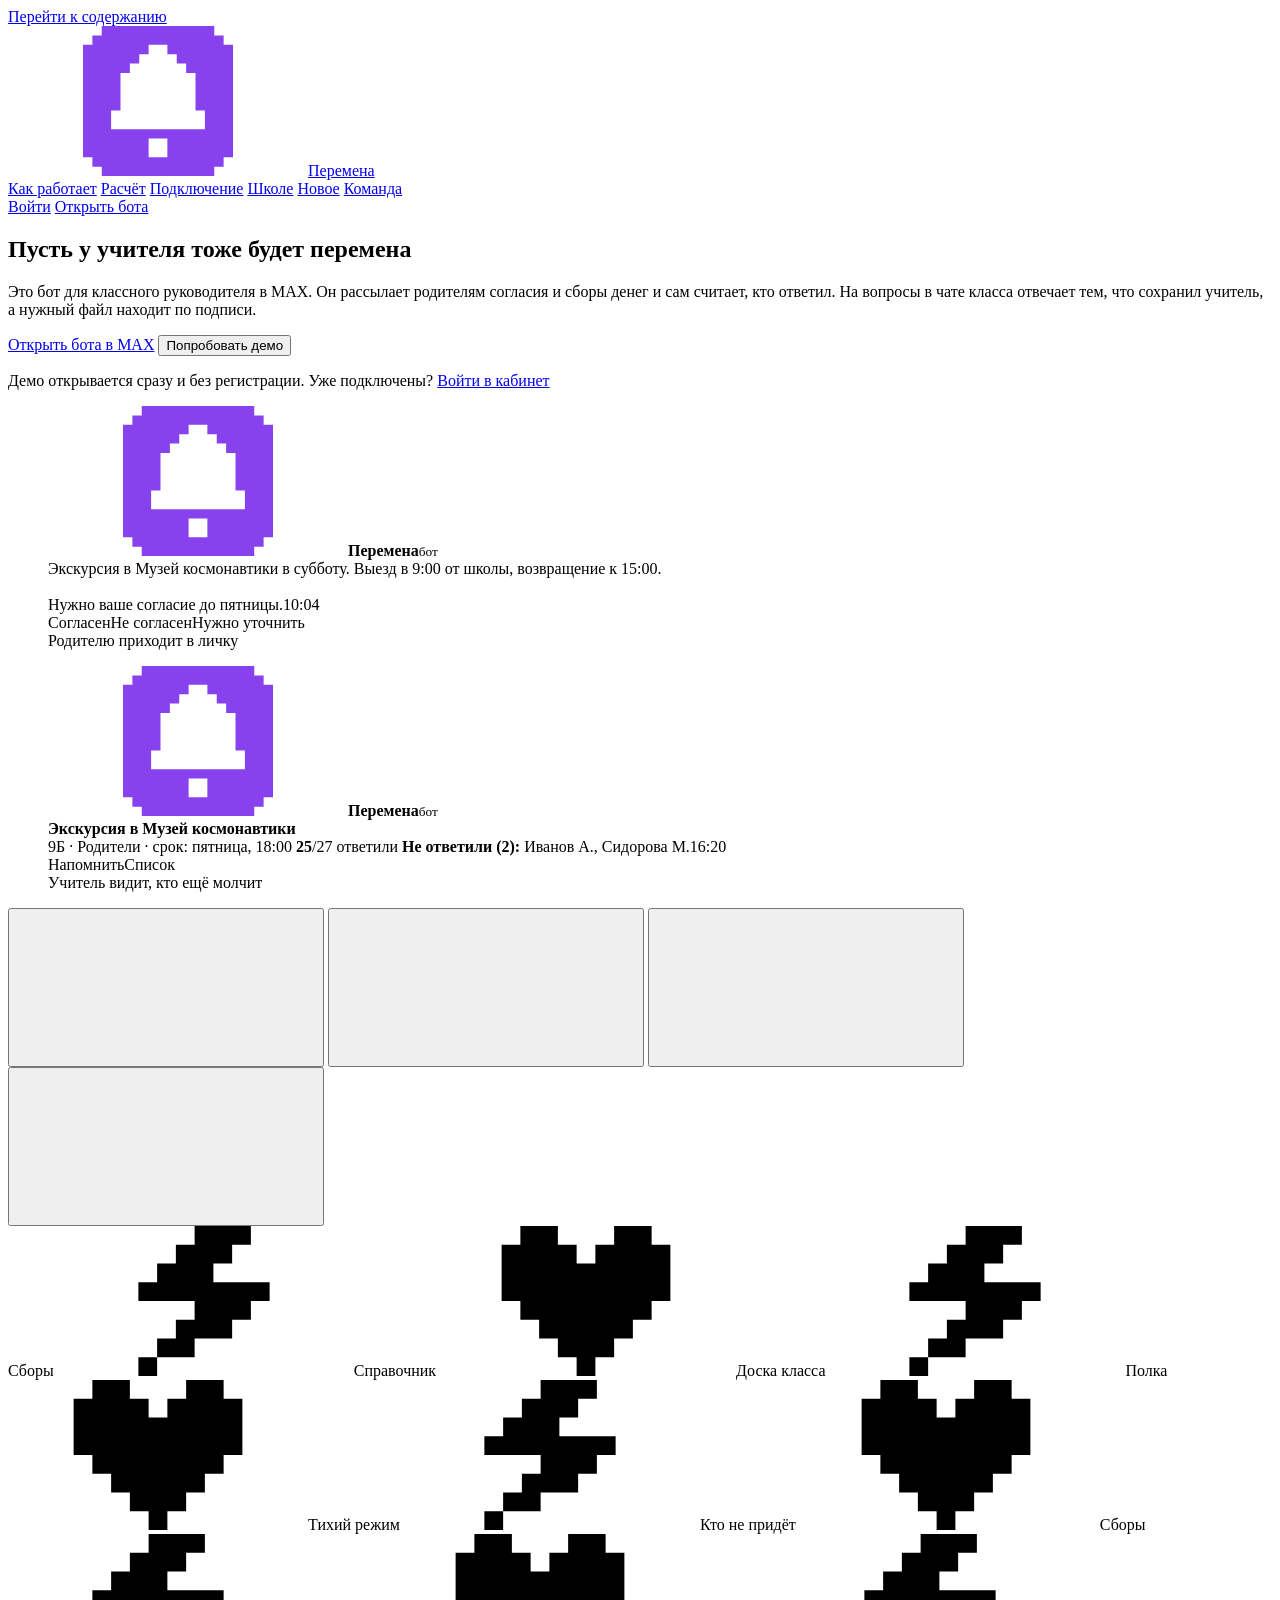
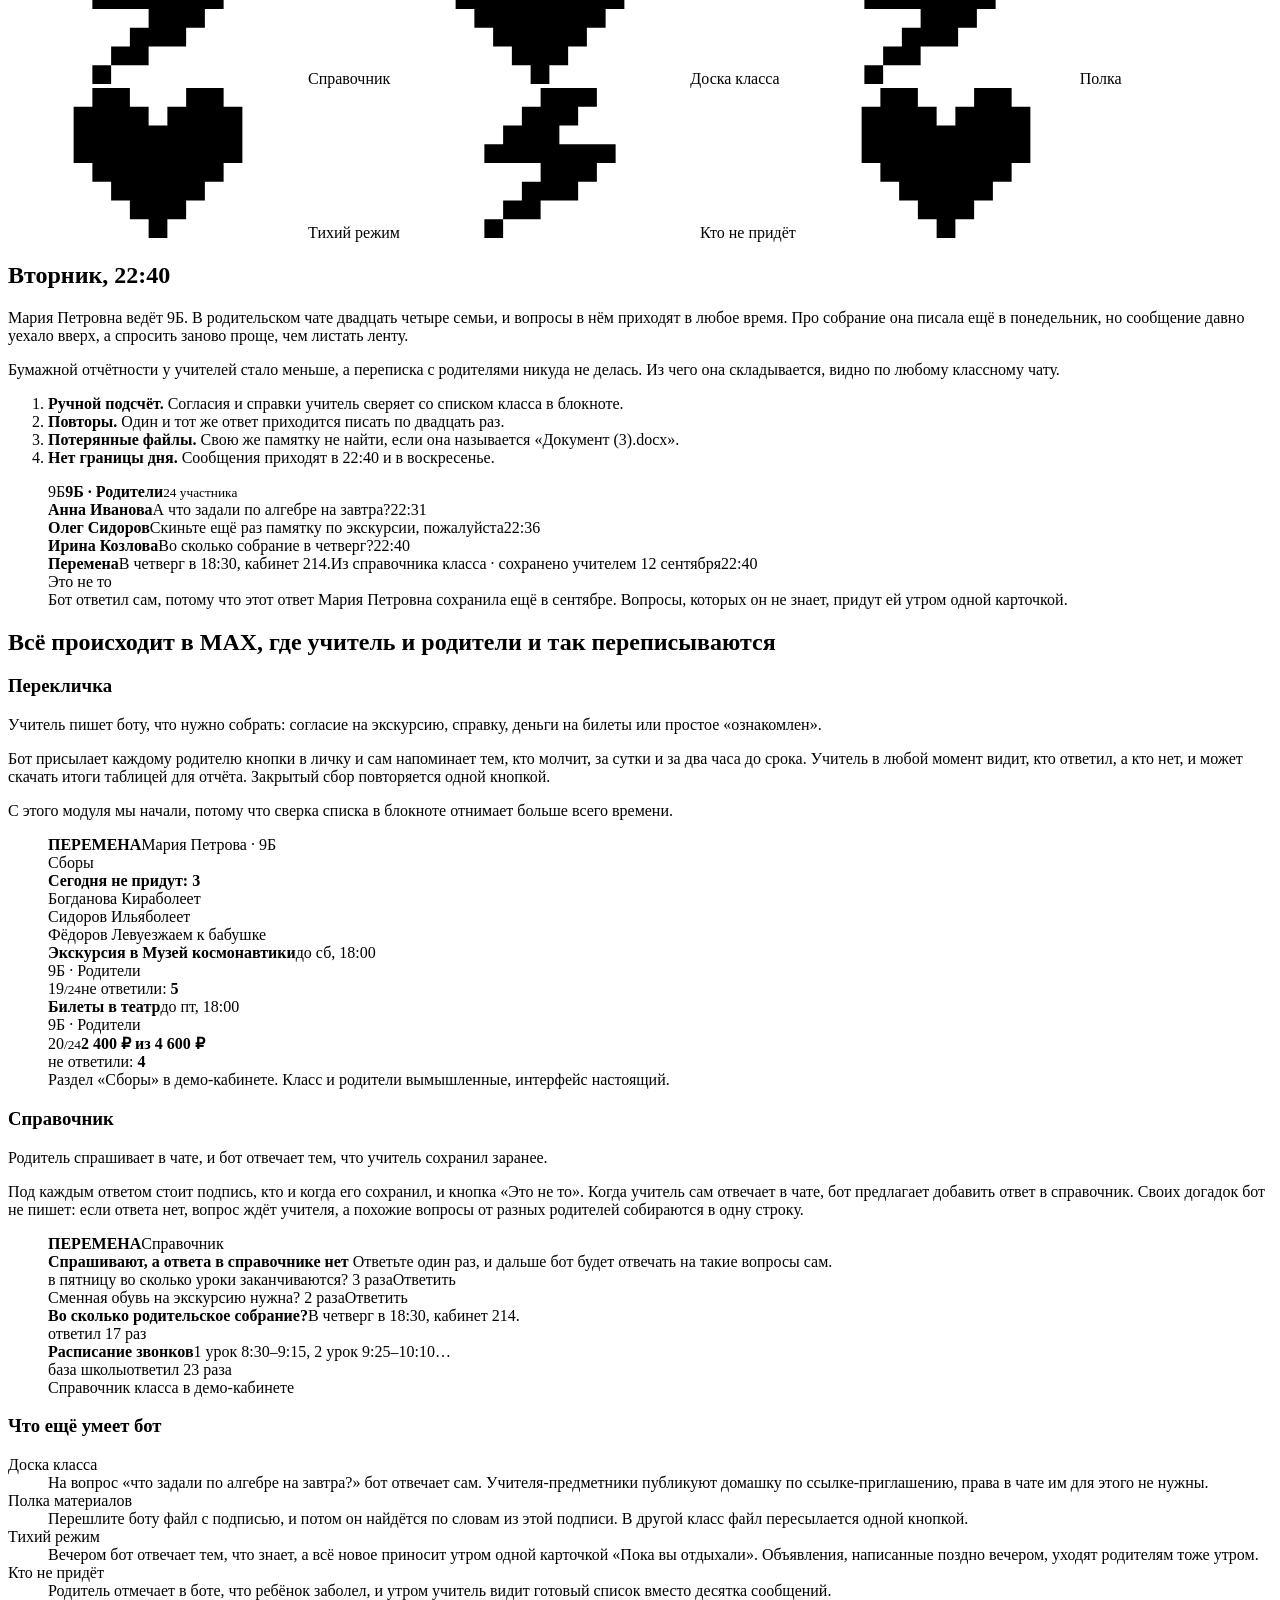
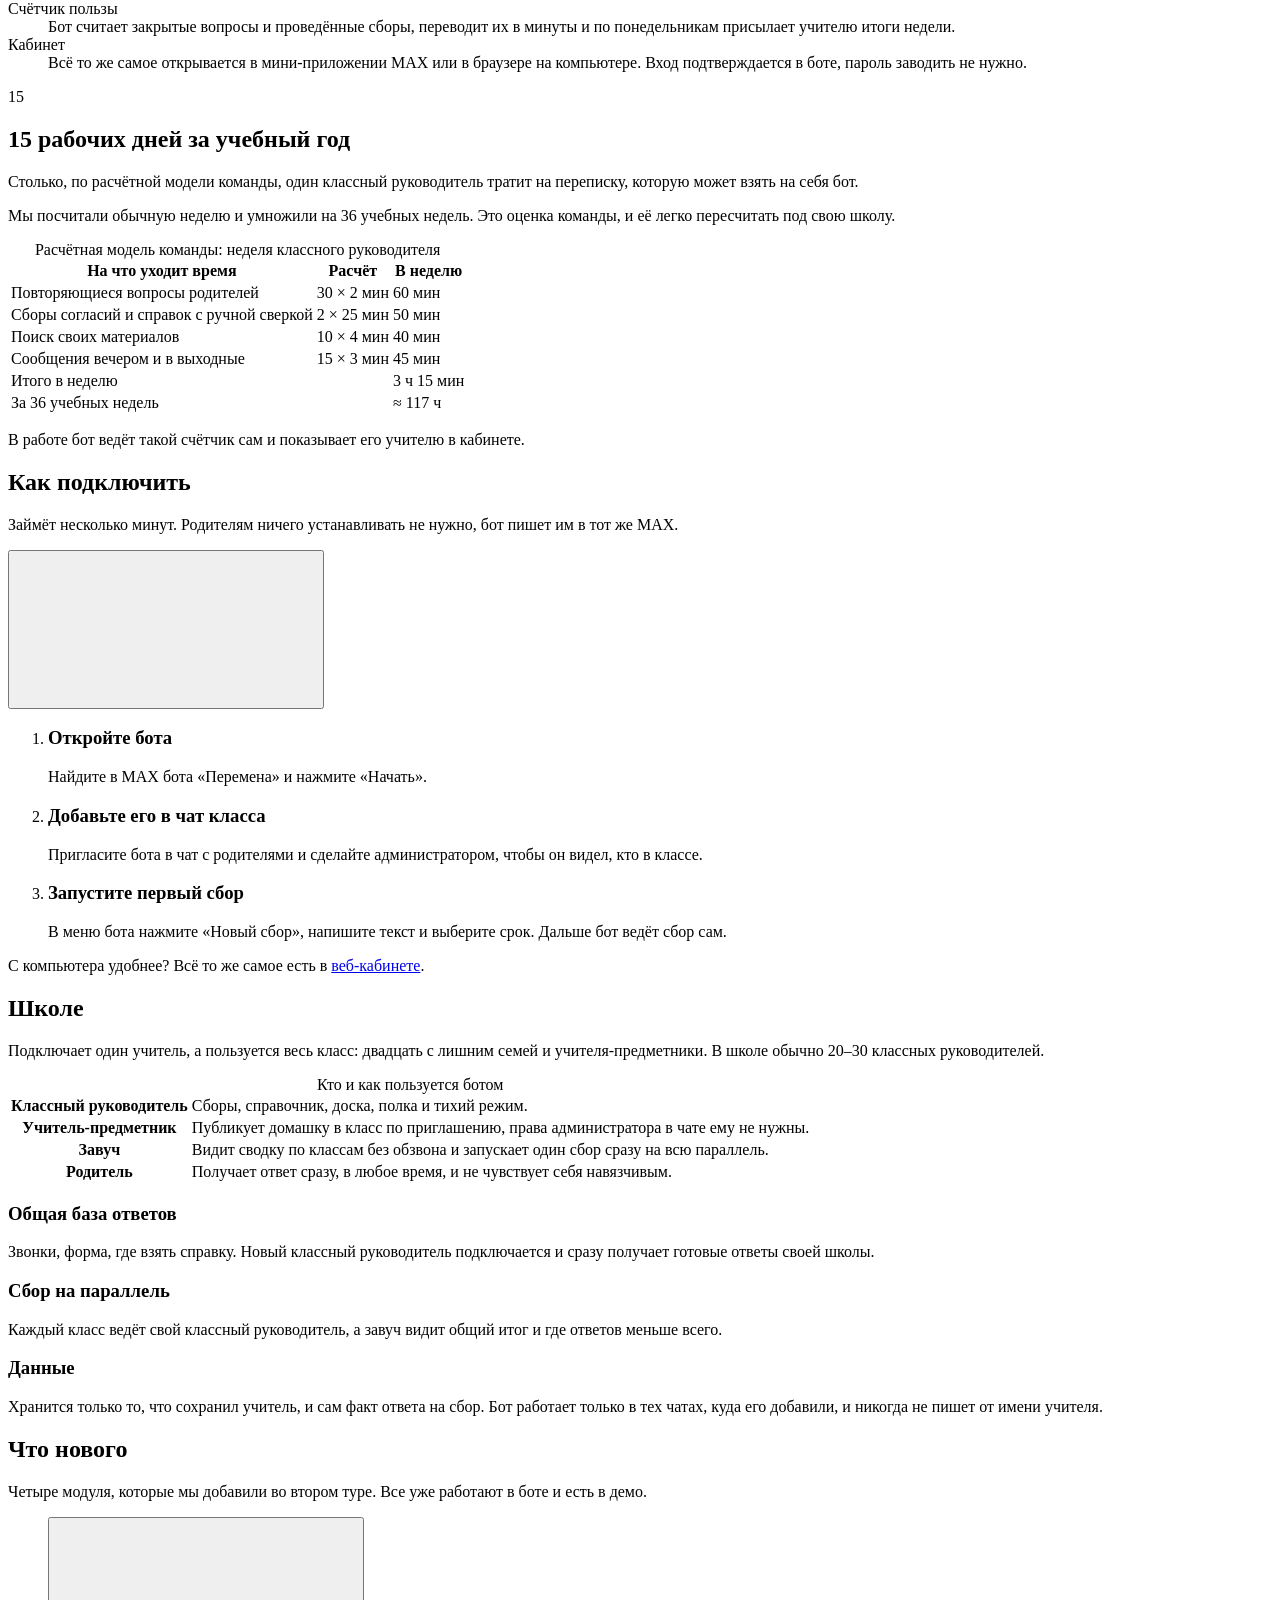
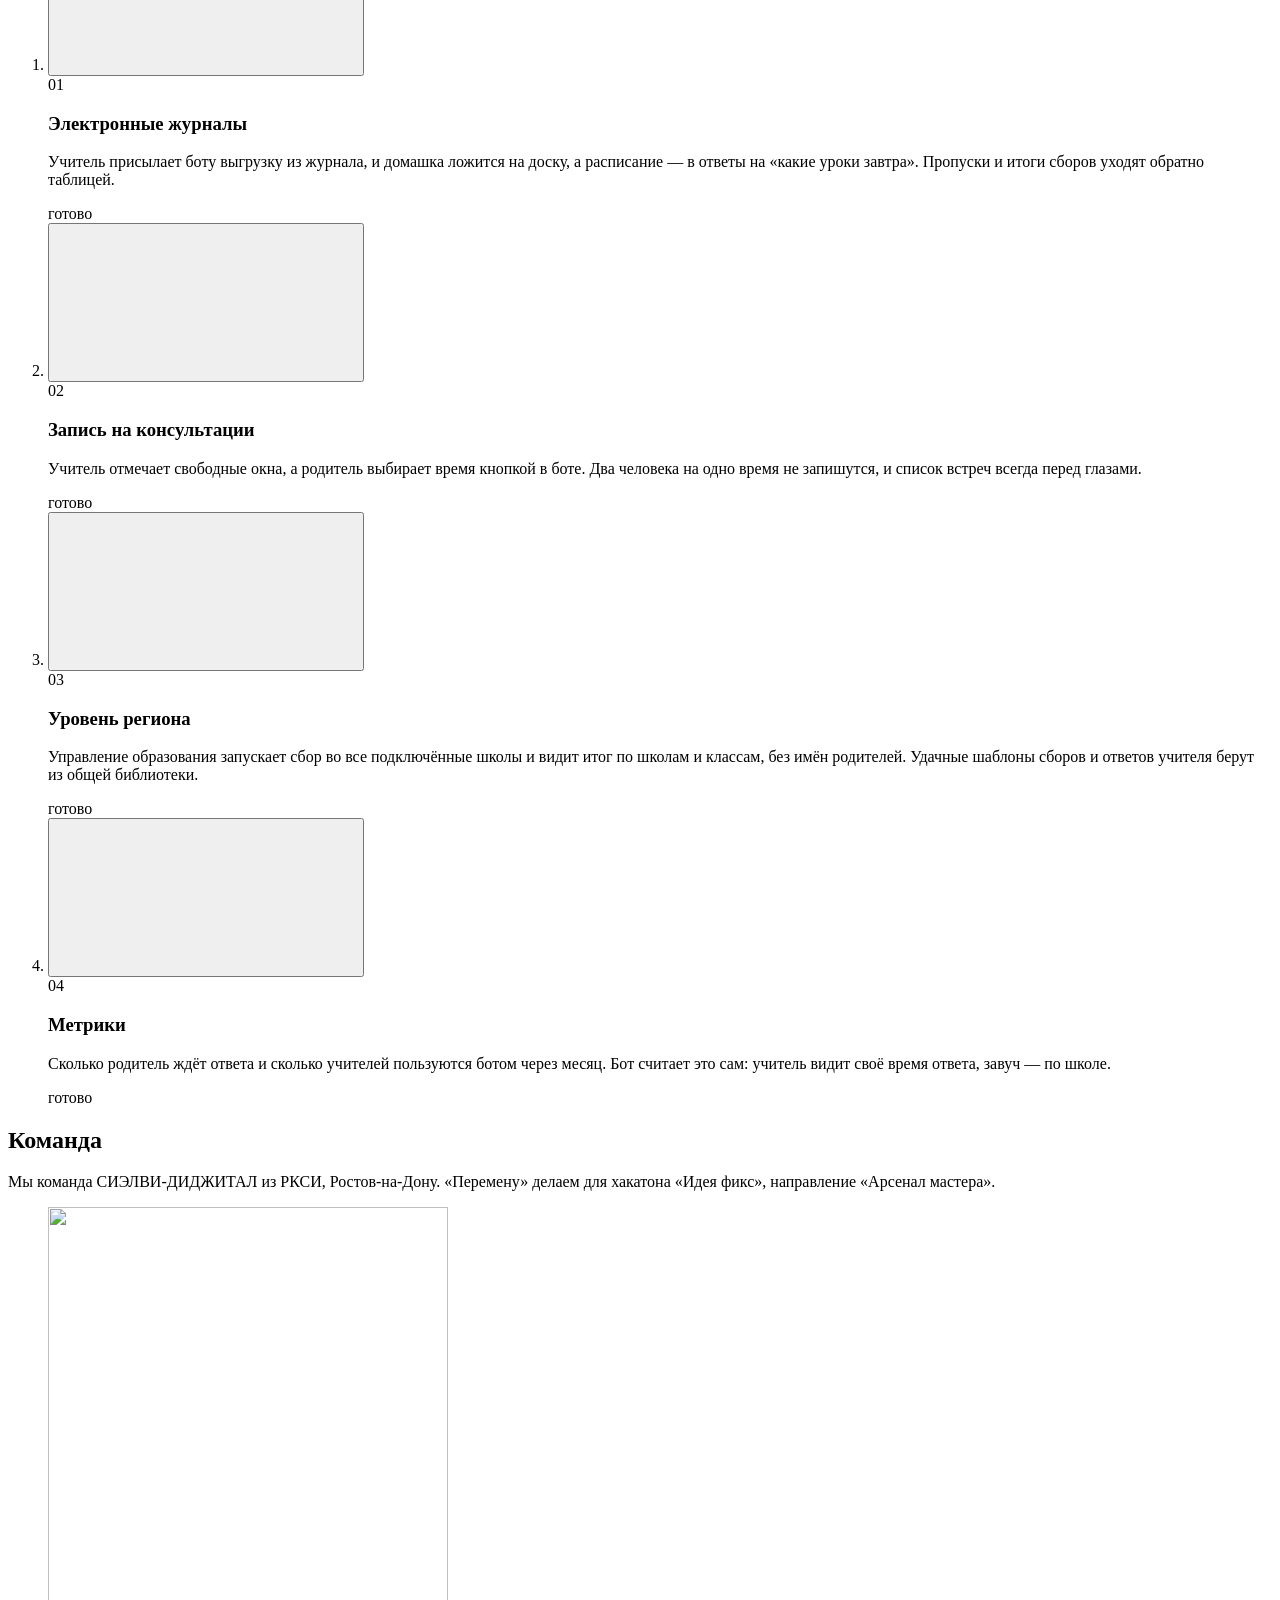
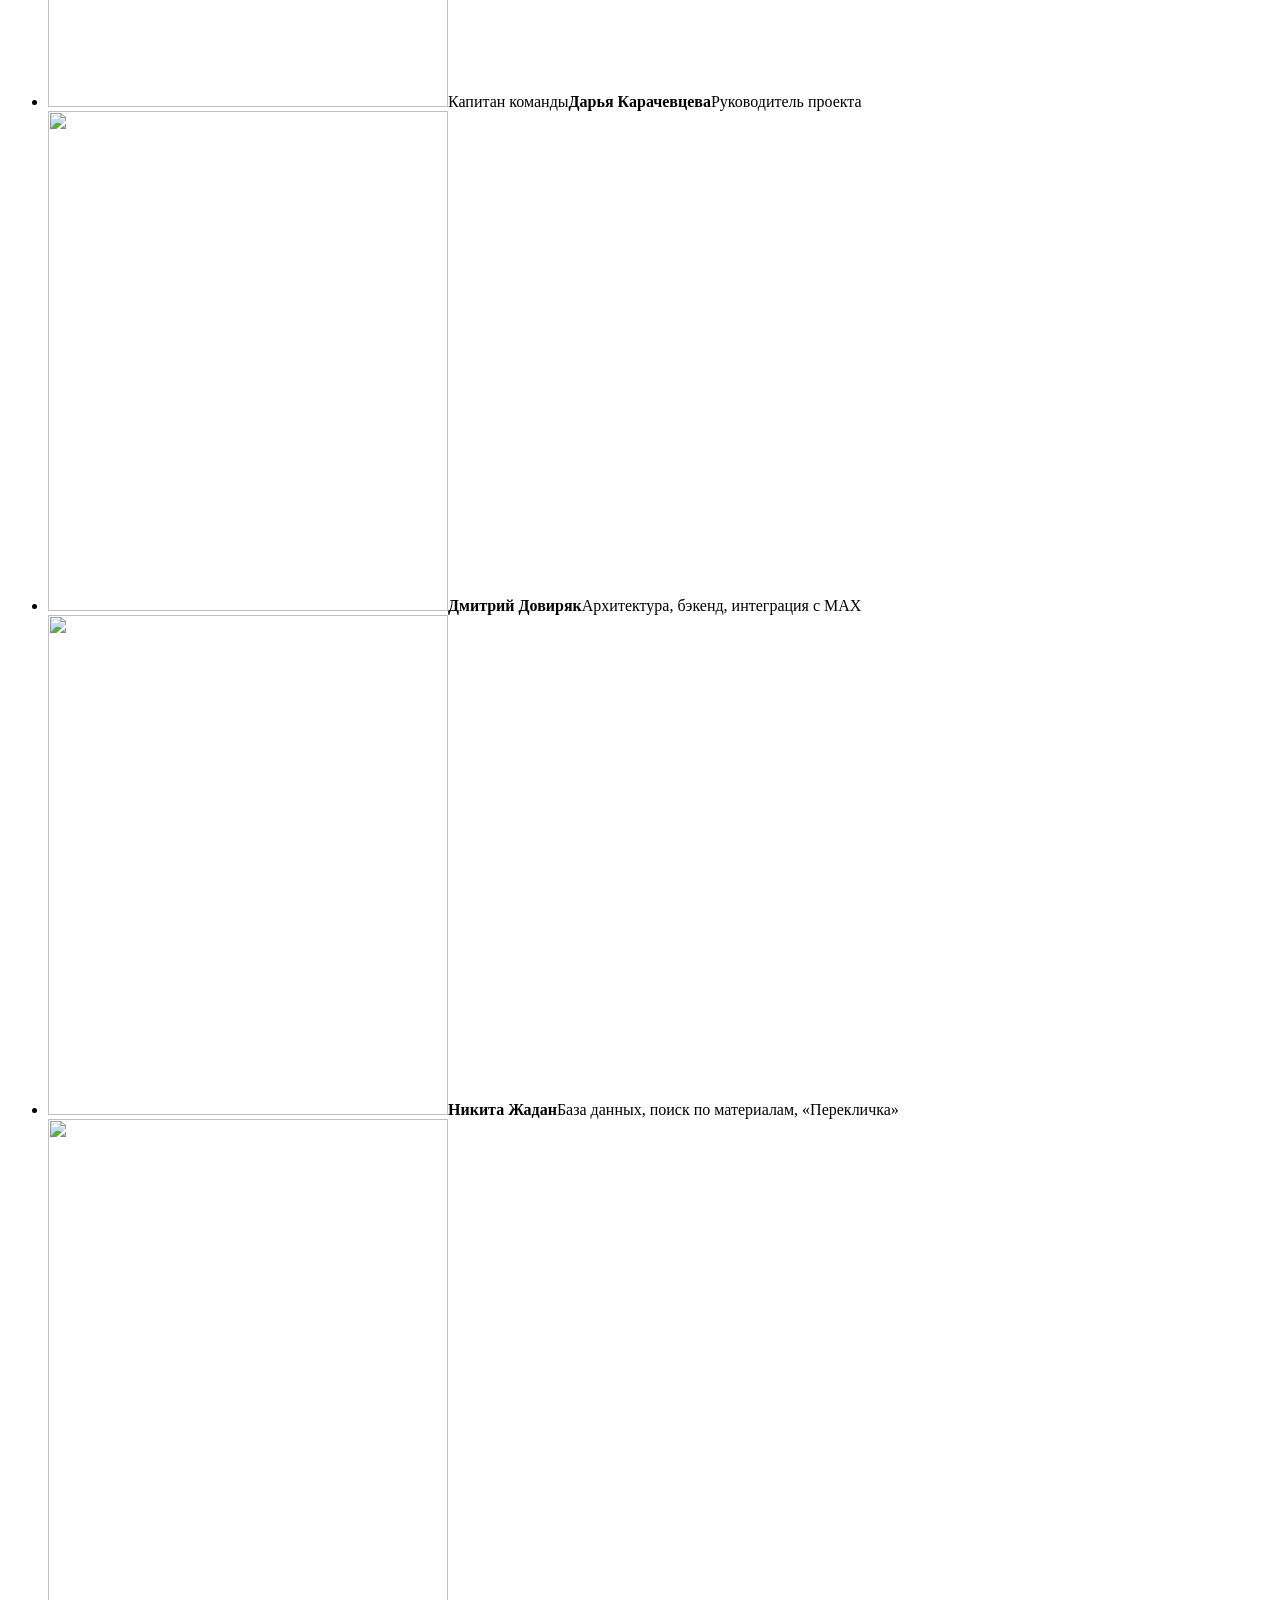
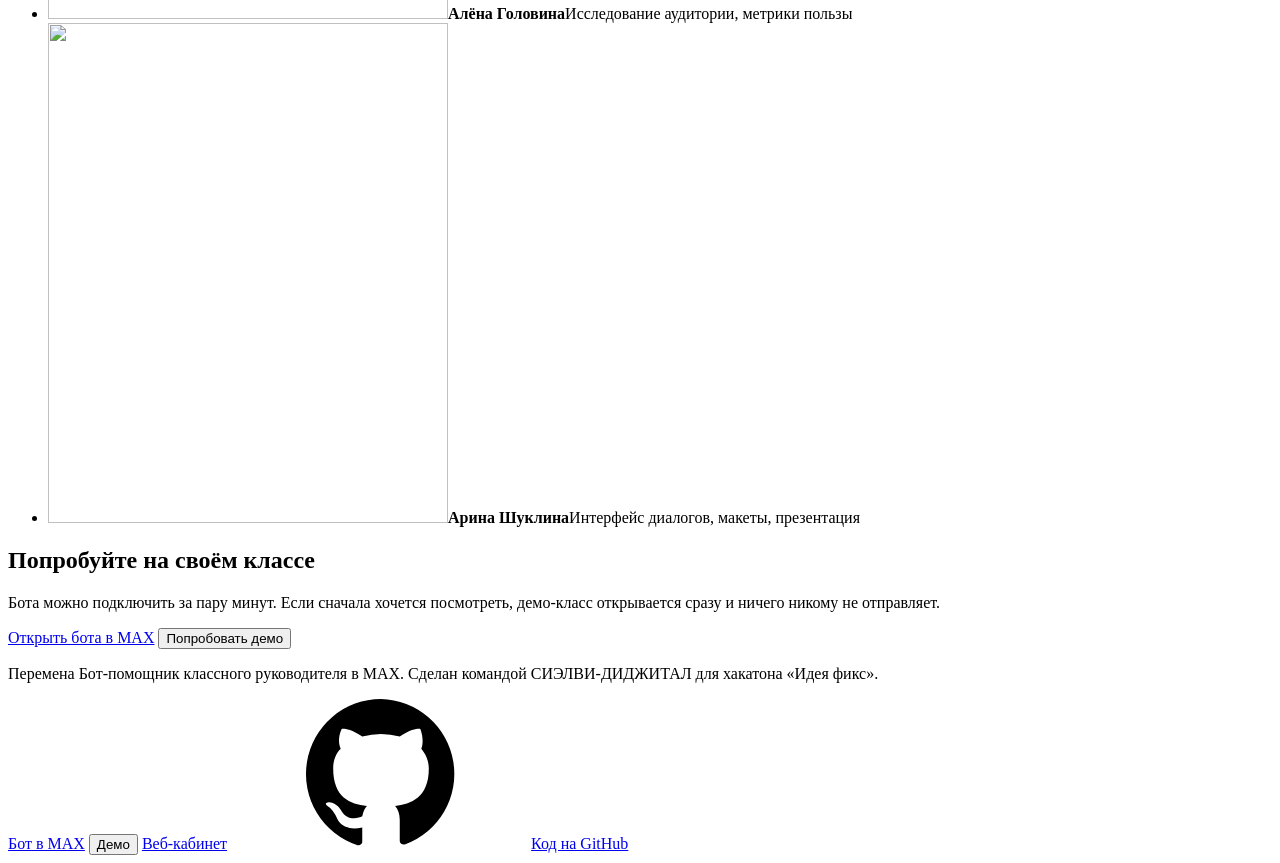
==== commit 266173ab: "feat(site): персонажи ходят по коридору и сидят на карточках Химик и ученик гуляют по бегущей строке" ====
--- a/site/index.html
+++ b/site/index.html
@@ -95,11 +95,11 @@
         </figure>
       </div>
     </div>
-    <!-- школьный коридор: персонажи стоят на бегущей строке, на клик отвечают репликой -->
+    <!-- школьный коридор на бегущей строке: двое стоят по краям, двое гуляют между ними; на клик отвечают репликой -->
     <div class="wrap squad">
       <button type="button" class="buddy" data-buddy="teacher" data-turn="0.38" data-say="Сбор запущен, считать буду не я|Ответили 25 из 27|Двоим бот напомнит сам" aria-label="Классная руководительница: сказать реплику"><span class="buddy-say" aria-live="polite"></span><canvas aria-hidden="true"></canvas></button>
-      <button type="button" class="buddy" data-buddy="chemist" data-turn="0.2" data-say="Домашку отправил в 9Б|Лабораторная в четверг|Халаты не забываем" aria-label="Учитель химии: сказать реплику"><span class="buddy-say" aria-live="polite"></span><canvas aria-hidden="true"></canvas></button>
-      <button type="button" class="buddy" data-buddy="student" data-turn="-0.2" data-say="Что задали по алгебре?|Бот уже ответил|Ура, перемена!" aria-label="Ученик: сказать реплику"><span class="buddy-say" aria-live="polite"></span><canvas aria-hidden="true"></canvas></button>
+      <button type="button" class="buddy" data-walk data-buddy="chemist" data-turn="0.2" data-say="Домашку отправил в 9Б|Лабораторная в четверг|Халаты не забываем" aria-label="Учитель химии: сказать реплику"><span class="buddy-say" aria-live="polite"></span><canvas aria-hidden="true"></canvas></button>
+      <button type="button" class="buddy" data-walk data-buddy="student" data-turn="-0.2" data-say="Что задали по алгебре?|Бот уже ответил|Ура, перемена!" aria-label="Ученик: сказать реплику"><span class="buddy-say" aria-live="polite"></span><canvas aria-hidden="true"></canvas></button>
       <button type="button" class="buddy" data-buddy="coder" data-turn="-0.38" data-say="Сводка по параллели готова|Расписание из журнала загружено|Ставить ничего не надо, всё в MAX" aria-label="Завуч с ноутбуком: сказать реплику"><span class="buddy-say" aria-live="polite"></span><canvas aria-hidden="true"></canvas></button>
     </div>
   </section>
@@ -300,7 +300,7 @@
   </section>
 
   <!-- что дальше: модули, которые команда делает сейчас.
-       Как править: одна карточка = один <li class="quest">. Номер — в .quest-no, название — в <h3>, описание — в <p>.
+       Как править: одна карточка = один <li class="quest-slot"> с персонажем над карточкой <div class="quest">. Номер — в .quest-no, название — в <h3>, описание — в <p>.
        Статус — в .quest-status: data-status="wip" (в работе) или "ready" (готово, карточка подсвечивается), текст внутри меняется вручную.
        Цифры сюда не пишем, пока их нет в работающем боте. -->
   <section class="next s-black" id="next">
@@ -310,29 +310,41 @@
         <p class="lead">Четыре модуля, которые мы добавили во втором туре. Все уже работают в боте и есть в демо.</p>
       </div>
       <ol class="quests">
-        <li class="quest" data-feature="journals">
+        <li class="quest-slot">
+          <button type="button" class="buddy perch" data-buddy="coder" data-turn="0.4" data-say="Выгрузку забрал, домашка уже на доске|Пропуски отдал обратно таблицей" aria-label="Завуч с ноутбуком: сказать реплику"><span class="buddy-say" aria-live="polite"></span><canvas aria-hidden="true"></canvas></button>
+          <div class="quest" data-feature="journals">
           <span class="quest-no" aria-hidden="true">01</span>
           <h3>Электронные журналы</h3>
           <p>Учитель присылает боту выгрузку из журнала, и домашка ложится на доску, а расписание — в ответы на «какие уроки завтра». Пропуски и итоги сборов уходят обратно таблицей.</p>
           <span class="quest-status" data-status="ready">готово</span>
+        </div>
         </li>
-        <li class="quest" data-feature="consultations">
+        <li class="quest-slot">
+          <button type="button" class="buddy perch" data-buddy="teacher" data-turn="0.35" data-say="Свободно: среда, 15:00|Двое на одно время не запишутся" aria-label="Классная руководительница: сказать реплику"><span class="buddy-say" aria-live="polite"></span><canvas aria-hidden="true"></canvas></button>
+          <div class="quest" data-feature="consultations">
           <span class="quest-no" aria-hidden="true">02</span>
           <h3>Запись на консультации</h3>
           <p>Учитель отмечает свободные окна, а родитель выбирает время кнопкой в боте. Два человека на одно время не запишутся, и список встреч всегда перед глазами.</p>
           <span class="quest-status" data-status="ready">готово</span>
+        </div>
         </li>
-        <li class="quest" data-feature="region">
+        <li class="quest-slot">
+          <button type="button" class="buddy perch" data-buddy="chemist" data-turn="-0.3" data-say="Шаблон взял из библиотеки|Сбор пришёл от управления" aria-label="Учитель химии: сказать реплику"><span class="buddy-say" aria-live="polite"></span><canvas aria-hidden="true"></canvas></button>
+          <div class="quest" data-feature="region">
           <span class="quest-no" aria-hidden="true">03</span>
           <h3>Уровень региона</h3>
           <p>Управление образования запускает сбор во все подключённые школы и видит итог по школам и классам, без имён родителей. Удачные шаблоны сборов и ответов учителя берут из общей библиотеки.</p>
           <span class="quest-status" data-status="ready">готово</span>
+        </div>
         </li>
-        <li class="quest" data-feature="metrics">
+        <li class="quest-slot">
+          <button type="button" class="buddy perch" data-buddy="student" data-turn="-0.35" data-say="Ответ пришёл за пару секунд|Учительнице больше не пишут в 23:00" aria-label="Ученик: сказать реплику"><span class="buddy-say" aria-live="polite"></span><canvas aria-hidden="true"></canvas></button>
+          <div class="quest" data-feature="metrics">
           <span class="quest-no" aria-hidden="true">04</span>
           <h3>Метрики</h3>
           <p>Сколько родитель ждёт ответа и сколько учителей пользуются ботом через месяц. Бот считает это сам: учитель видит своё время ответа, завуч — по школе.</p>
           <span class="quest-status" data-status="ready">готово</span>
+        </div>
         </li>
       </ol>
     </div>
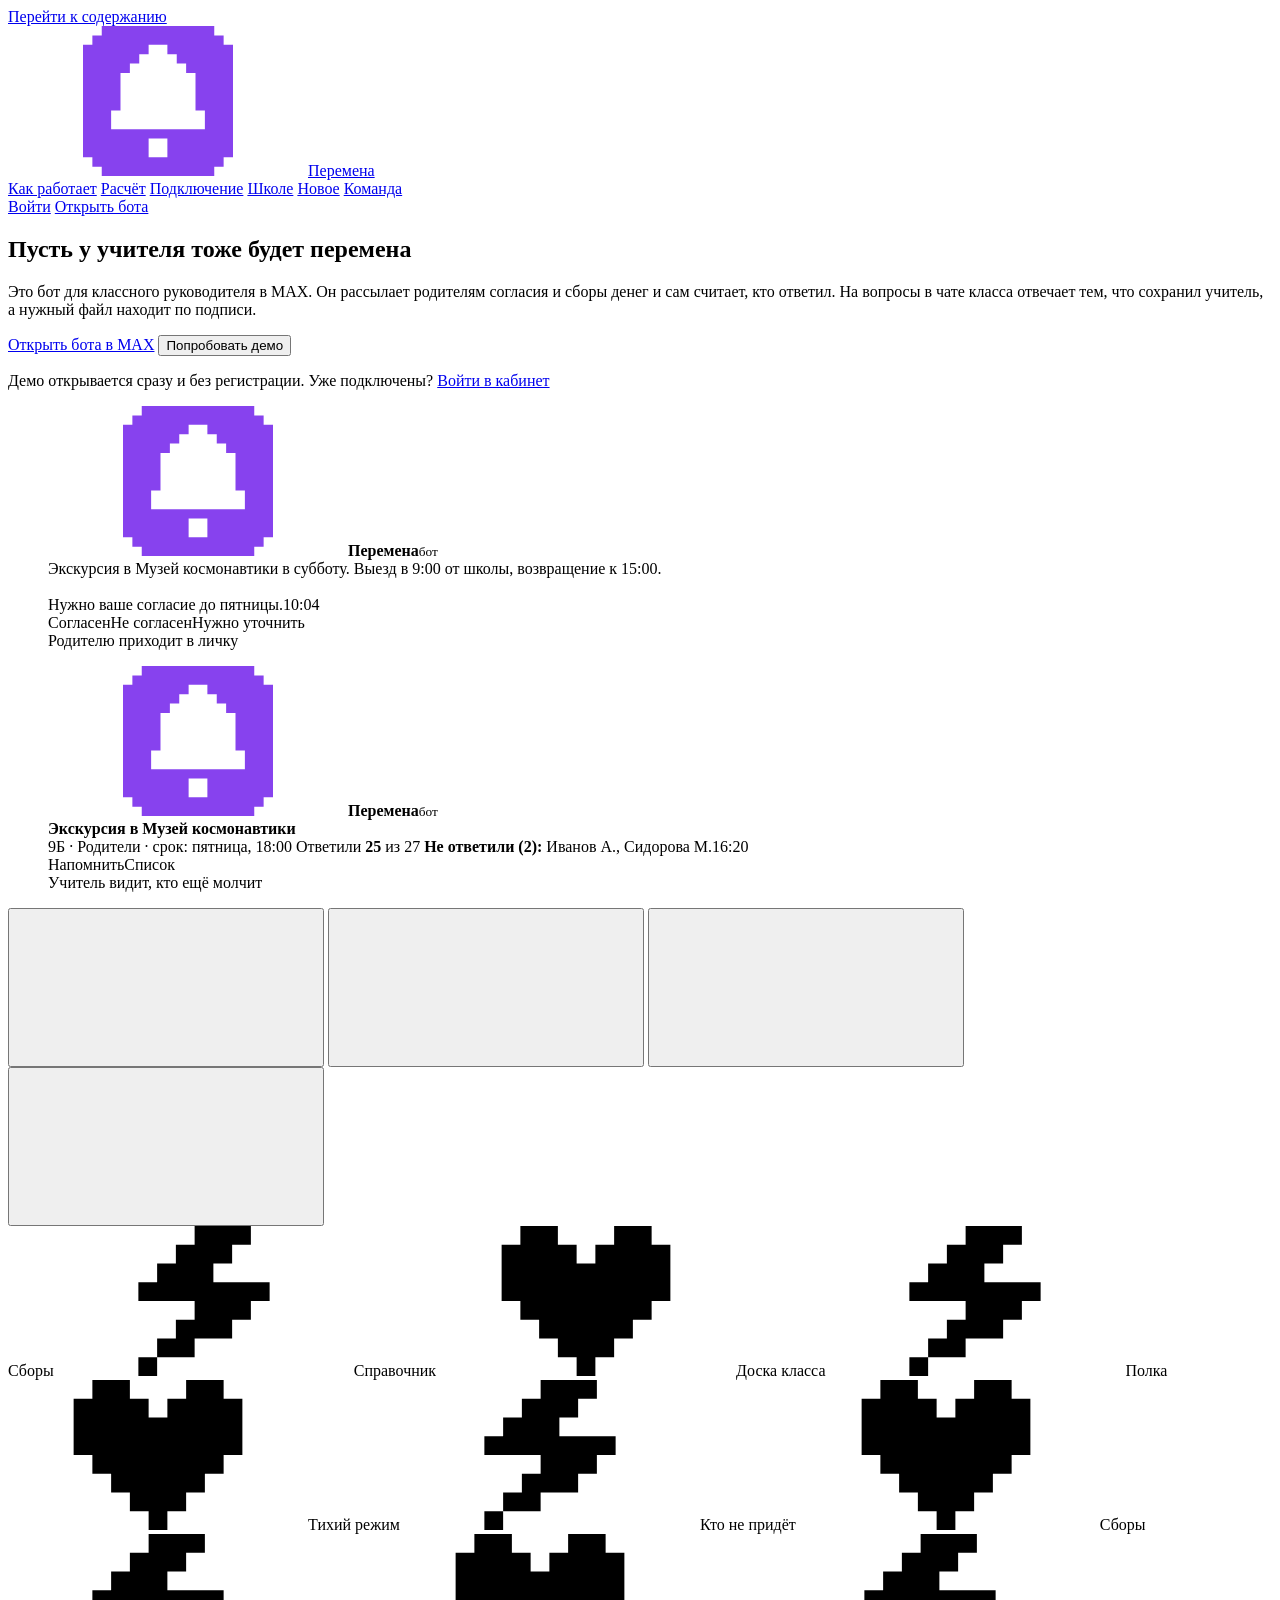
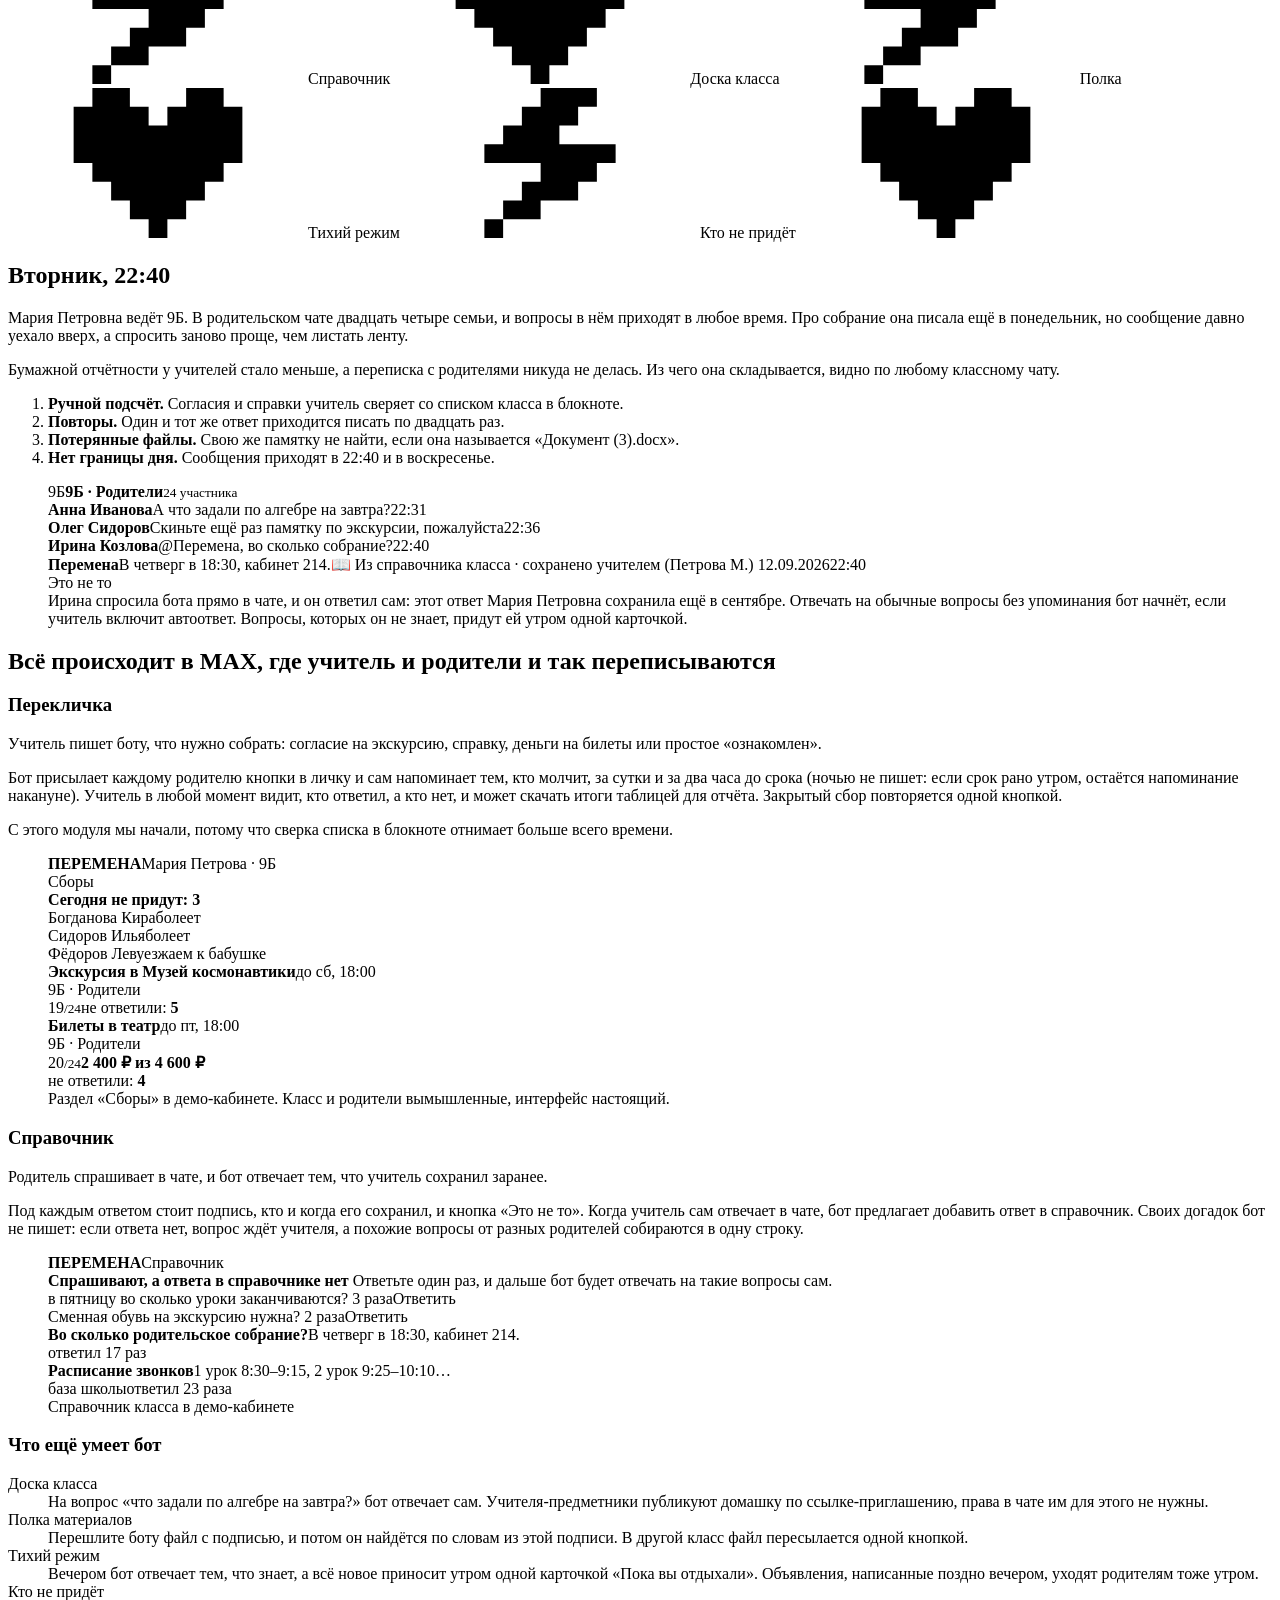
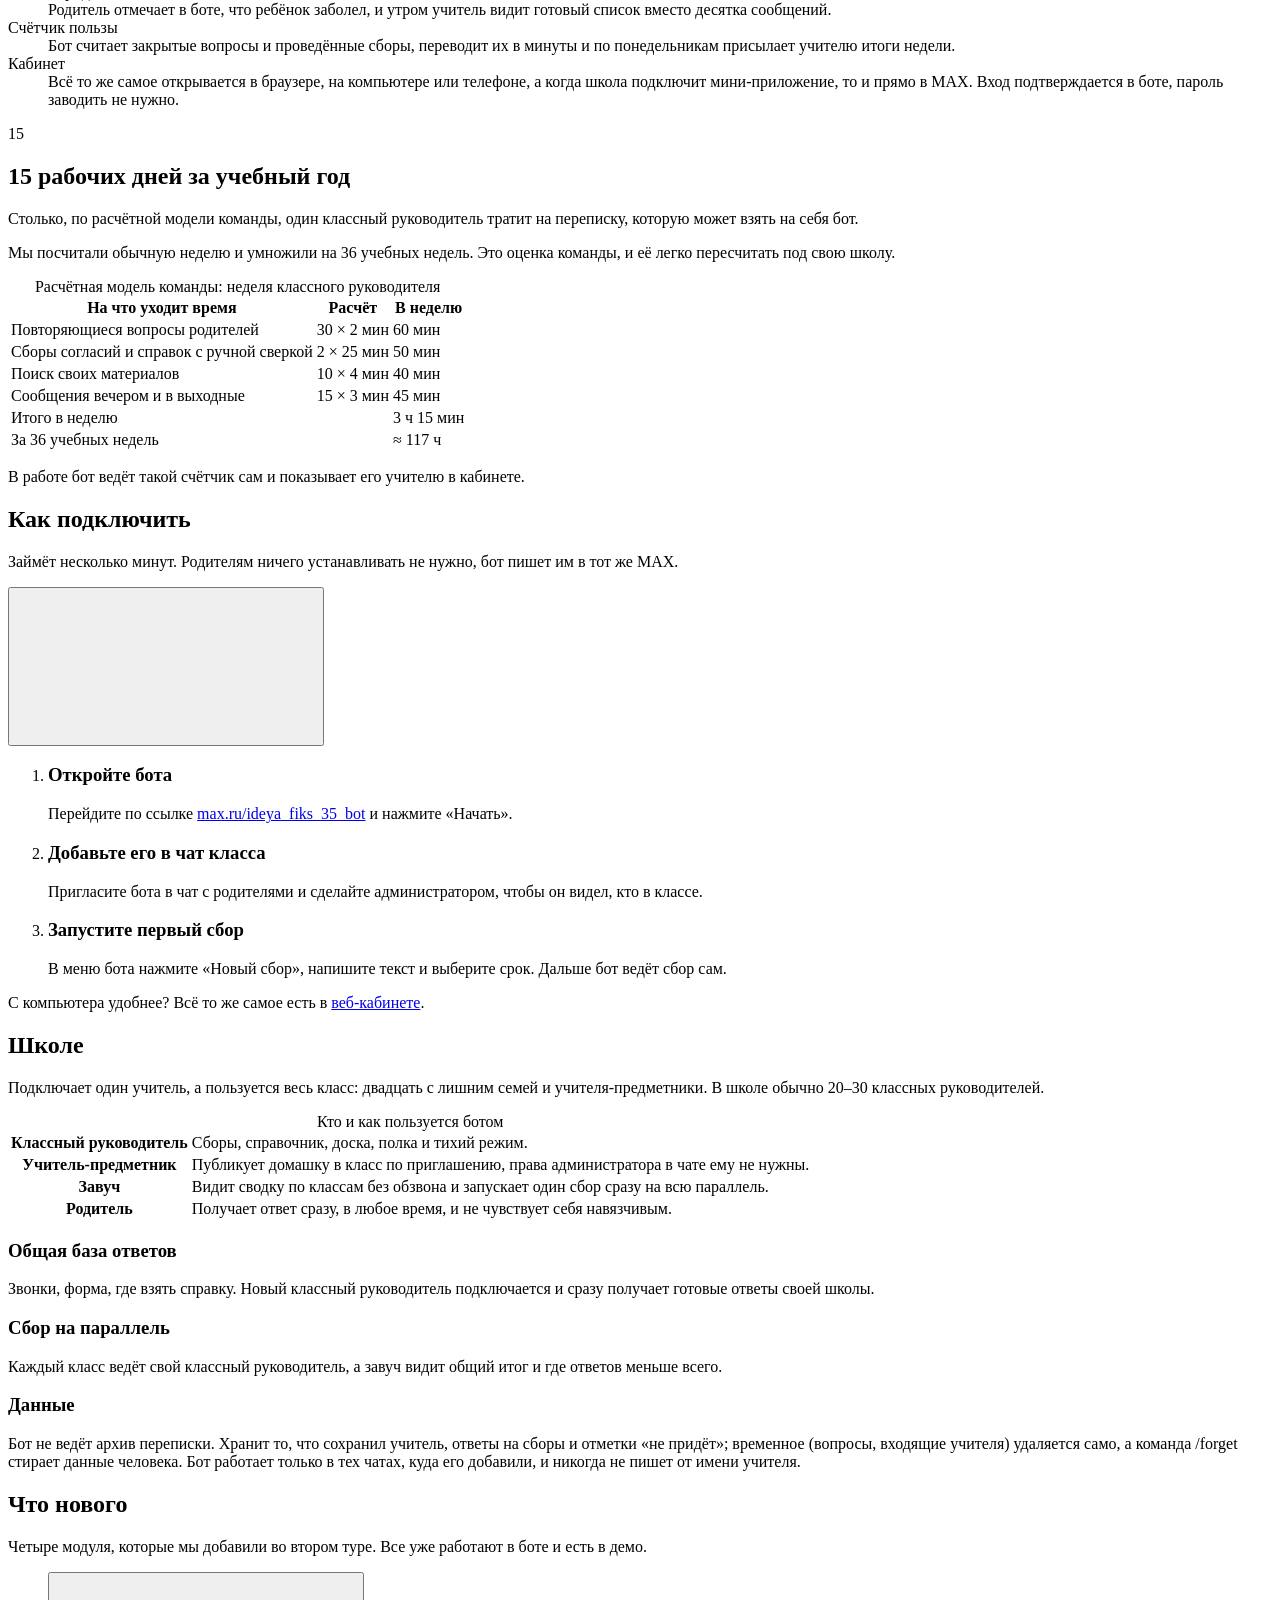
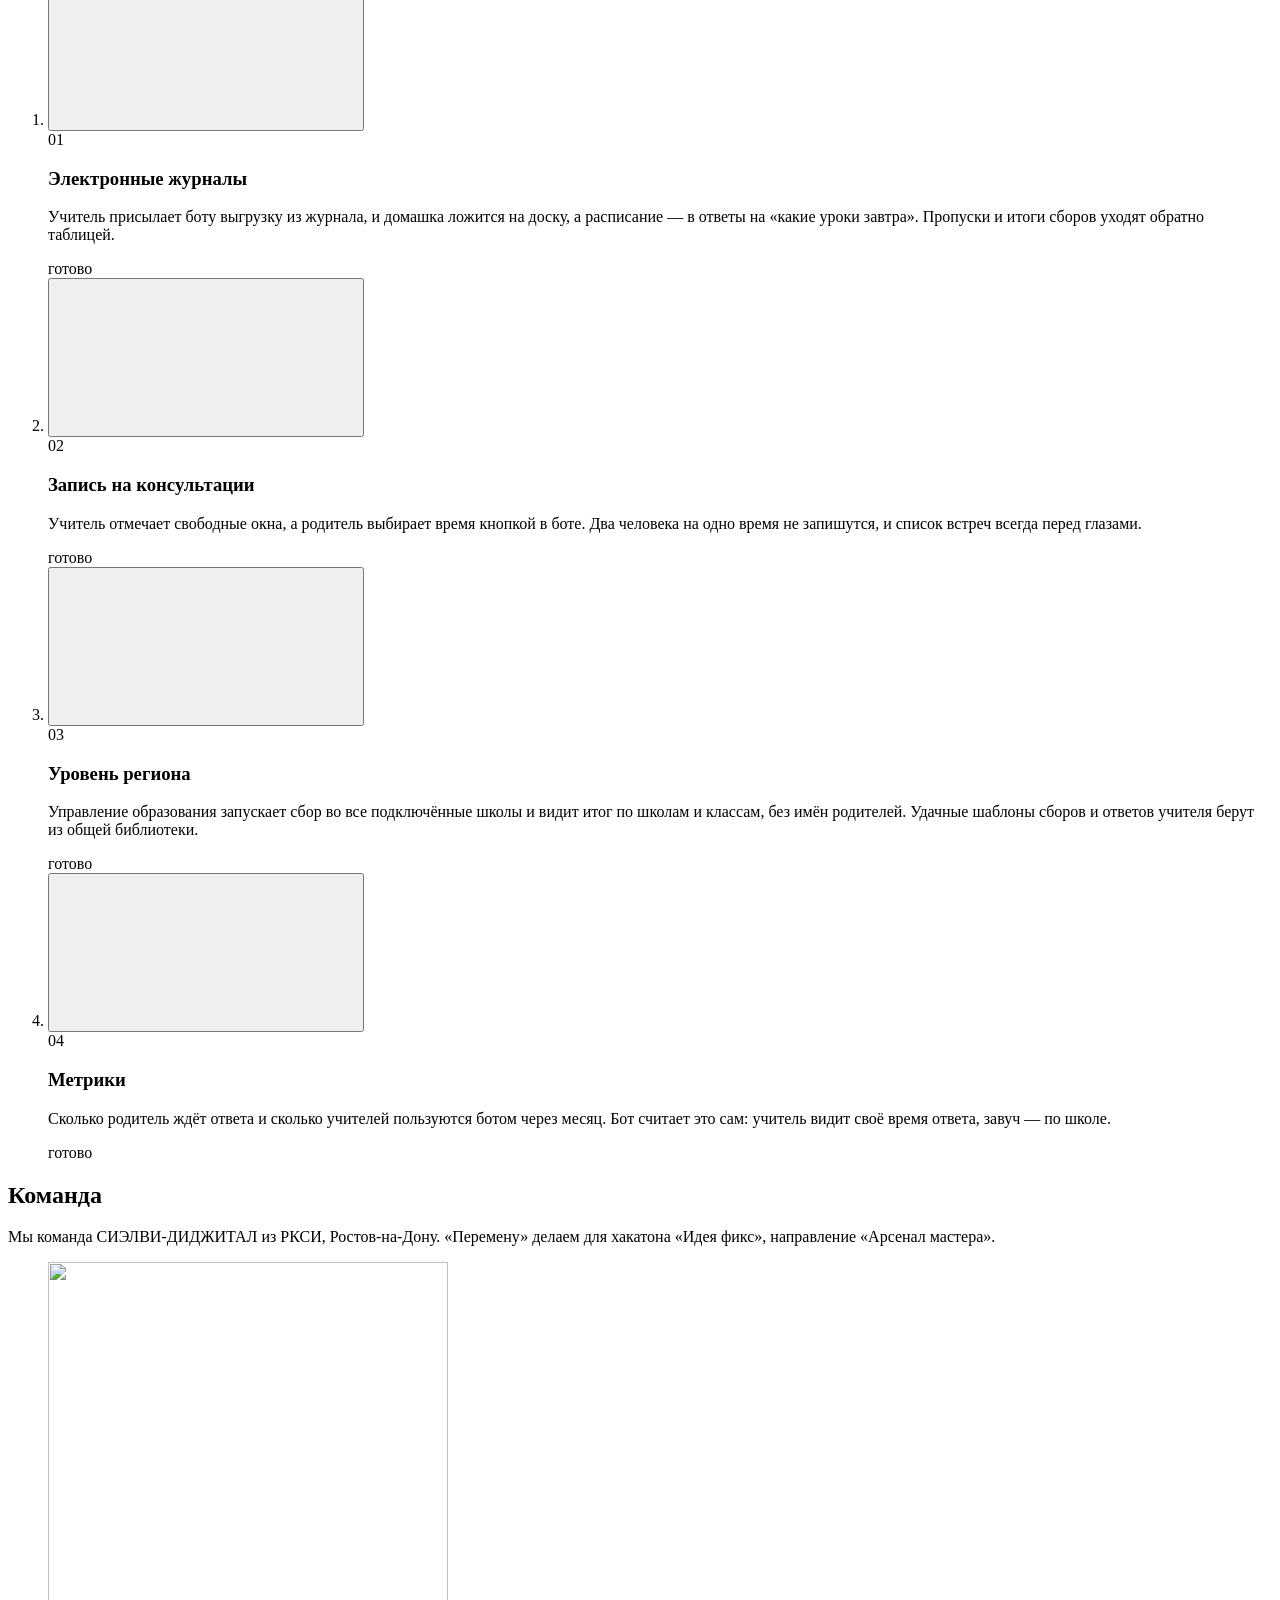
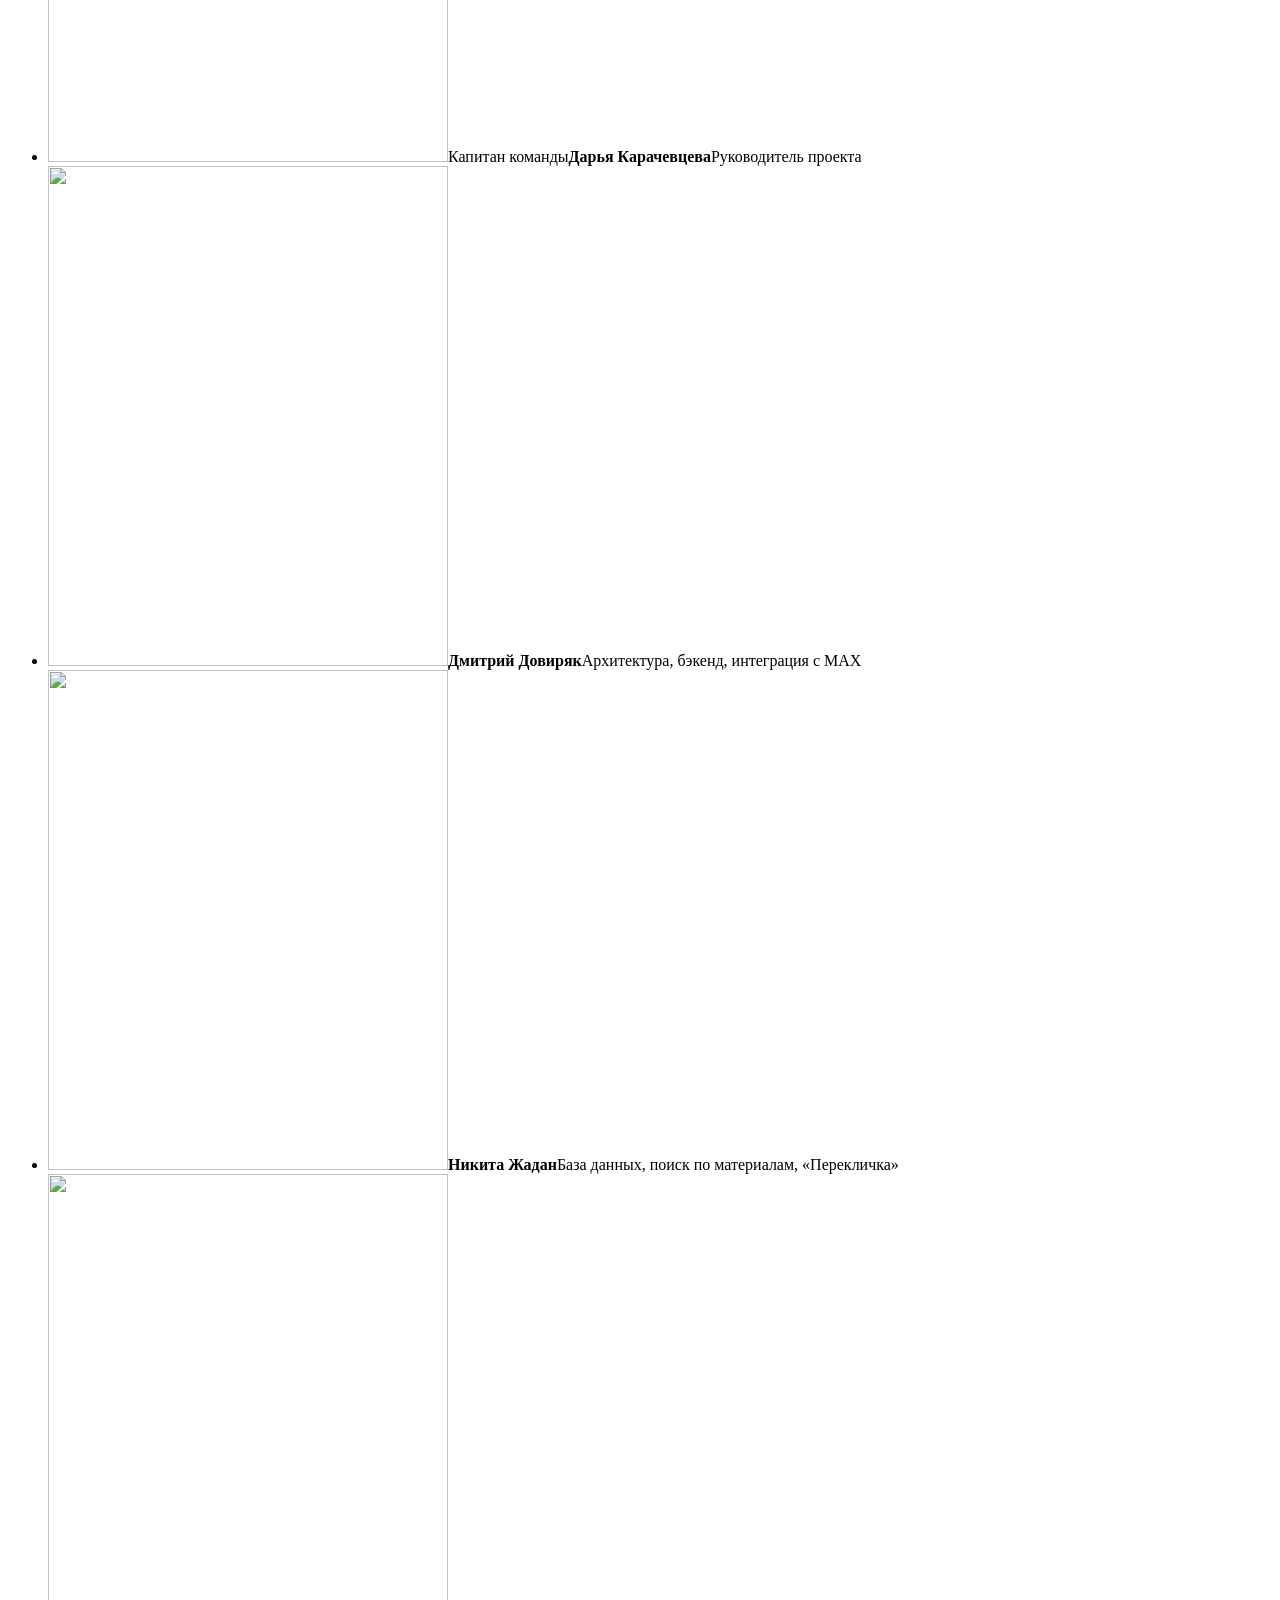
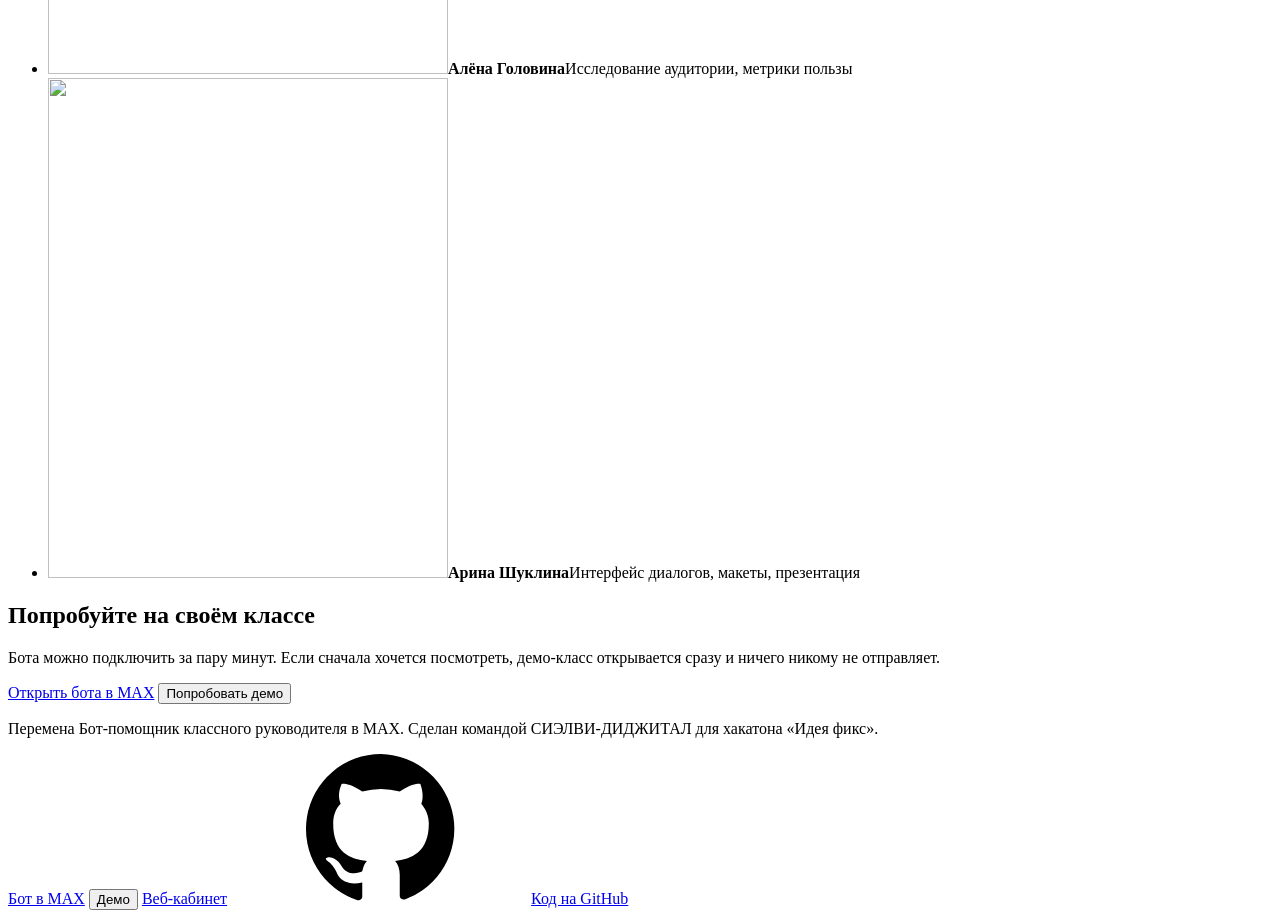
==== commit 5e84a7d0: "fix: права у кнопок бота, обновлённые зависимости и сверка с ТЗ - кнопки бота сверяют id из payload " ====
--- a/site/index.html
+++ b/site/index.html
@@ -85,7 +85,7 @@
             <div class="max-head"><span class="max-ava" aria-hidden="true"><svg><use href="#mark"/></svg></span><span><b>Перемена</b><small>бот</small></span></div>
             <div class="max-body">
               <div class="max-msg"><b>Экскурсия в Музей космонавтики</b><br><span class="dim">9Б · Родители · срок: пятница, 18:00</span>
-                <span class="tally"><b>25</b>/27 ответили</span>
+                <span class="tally">Ответили <b>25</b> из 27</span>
                 <span class="meter" aria-hidden="true"><i style="width:92.6%"></i></span>
                 <b>Не ответили (2):</b> Иванов А., Сидорова М.<time>16:20</time></div>
               <div class="max-kb two"><span>Напомнить</span><span>Список</span></div>
@@ -132,12 +132,12 @@
           <div class="max-body">
             <div class="max-msg in"><b class="who">Анна Иванова</b>А что задали по алгебре на завтра?<time>22:31</time></div>
             <div class="max-msg in"><b class="who">Олег Сидоров</b>Скиньте ещё раз памятку по экскурсии, пожалуйста<time>22:36</time></div>
-            <div class="max-msg in"><b class="who">Ирина Козлова</b>Во сколько собрание в четверг?<time>22:40</time></div>
-            <div class="max-msg bot"><b class="who">Перемена</b>В четверг в 18:30, кабинет 214.<span class="src">Из справочника класса · сохранено учителем 12&nbsp;сентября</span><time>22:40</time></div>
+            <div class="max-msg in"><b class="who">Ирина Козлова</b><span class="mention">@Перемена</span>, во сколько собрание?<time>22:40</time></div>
+            <div class="max-msg bot"><b class="who">Перемена</b>В четверг в 18:30, кабинет 214.<span class="src">📖 Из справочника класса · сохранено учителем (Петрова М.) 12.09.2026</span><time>22:40</time></div>
             <div class="max-kb one"><span>Это не то</span></div>
           </div>
         </div>
-        <figcaption>Бот ответил сам, потому что этот ответ Мария Петровна сохранила ещё в сентябре. Вопросы, которых он не знает, придут ей утром одной карточкой.</figcaption>
+        <figcaption>Ирина спросила бота прямо в чате, и он ответил сам: этот ответ Мария Петровна сохранила ещё в сентябре. Отвечать на обычные вопросы без упоминания бот начнёт, если учитель включит автоответ. Вопросы, которых он не знает, придут ей утром одной карточкой.</figcaption>
       </figure>
     </div>
   </section>
@@ -151,7 +151,7 @@
         <div class="module-text">
           <h3 class="caps">Перекличка</h3>
           <p class="lead">Учитель пишет боту, что нужно собрать: согласие на экскурсию, справку, деньги на билеты или простое «ознакомлен».</p>
-          <p>Бот присылает каждому родителю кнопки в личку и сам напоминает тем, кто молчит, за сутки и за два часа до срока. Учитель в любой момент видит, кто ответил, а кто нет, и может скачать итоги таблицей для отчёта. Закрытый сбор повторяется одной кнопкой.</p>
+          <p>Бот присылает каждому родителю кнопки в личку и сам напоминает тем, кто молчит, за сутки и за два часа до срока (ночью не пишет: если срок рано утром, остаётся напоминание накануне). Учитель в любой момент видит, кто ответил, а кто нет, и может скачать итоги таблицей для отчёта. Закрытый сбор повторяется одной кнопкой.</p>
           <p class="muted">С этого модуля мы начали, потому что сверка списка в блокноте отнимает больше всего времени.</p>
         </div>
         <figure class="module-shot">
@@ -209,7 +209,7 @@
           <div><dt>Тихий режим</dt><dd>Вечером бот отвечает тем, что знает, а всё новое приносит утром одной карточкой «Пока вы отдыхали». Объявления, написанные поздно вечером, уходят родителям тоже утром.</dd></div>
           <div><dt>Кто не придёт</dt><dd>Родитель отмечает в боте, что ребёнок заболел, и утром учитель видит готовый список вместо десятка сообщений.</dd></div>
           <div><dt>Счётчик пользы</dt><dd>Бот считает закрытые вопросы и проведённые сборы, переводит их в минуты и по понедельникам присылает учителю итоги недели.</dd></div>
-          <div><dt>Кабинет</dt><dd>Всё то же самое открывается в мини-приложении MAX или в браузере на компьютере. Вход подтверждается в боте, пароль заводить не нужно.</dd></div>
+          <div><dt>Кабинет</dt><dd>Всё то же самое открывается в браузере, на компьютере или телефоне, а когда школа подключит мини-приложение, то и прямо в MAX. Вход подтверждается в боте, пароль заводить не нужно.</dd></div>
         </dl>
       </div>
     </div>
@@ -267,7 +267,7 @@
         <button type="button" class="buddy buddy-guide" data-buddy="teacher" data-turn="0.5" data-say="Начните с первого шага|Это займёт пару минут|Родителям ставить ничего не надо" aria-label="Учительница с указкой: сказать реплику"><span class="buddy-say" aria-live="polite"></span><canvas aria-hidden="true"></canvas></button>
       </div>
       <ol class="steps">
-        <li><div class="say"><h3>Откройте бота</h3><p>Найдите в MAX бота «Перемена» и нажмите «Начать».</p></div></li>
+        <li><div class="say"><h3>Откройте бота</h3><p>Перейдите по ссылке <a data-bot-link href="https://max.ru/ideya_fiks_35_bot">max.ru/ideya_fiks_35_bot</a> и нажмите «Начать».</p></div></li>
         <li><div class="say"><h3>Добавьте его в чат класса</h3><p>Пригласите бота в чат с родителями и сделайте администратором, чтобы он видел, кто в классе.</p></div></li>
         <li><div class="say"><h3>Запустите первый сбор</h3><p>В меню бота нажмите «Новый сбор», напишите текст и выберите срок. Дальше бот ведёт сбор сам.</p></div></li>
       </ol>
@@ -294,7 +294,7 @@
       <div class="school-notes">
         <div><h3>Общая база ответов</h3><p>Звонки, форма, где взять справку. Новый классный руководитель подключается и сразу получает готовые ответы своей школы.</p></div>
         <div><h3>Сбор на параллель</h3><p>Каждый класс ведёт свой классный руководитель, а завуч видит общий итог и где ответов меньше всего.</p></div>
-        <div><h3>Данные</h3><p>Хранится только то, что сохранил учитель, и сам факт ответа на сбор. Бот работает только в тех чатах, куда его добавили, и никогда не пишет от имени учителя.</p></div>
+        <div><h3>Данные</h3><p>Бот не ведёт архив переписки. Хранит то, что сохранил учитель, ответы на сборы и отметки «не придёт»; временное (вопросы, входящие учителя) удаляется само, а команда /forget стирает данные человека. Бот работает только в тех чатах, куда его добавили, и никогда не пишет от имени учителя.</p></div>
       </div>
     </div>
   </section>
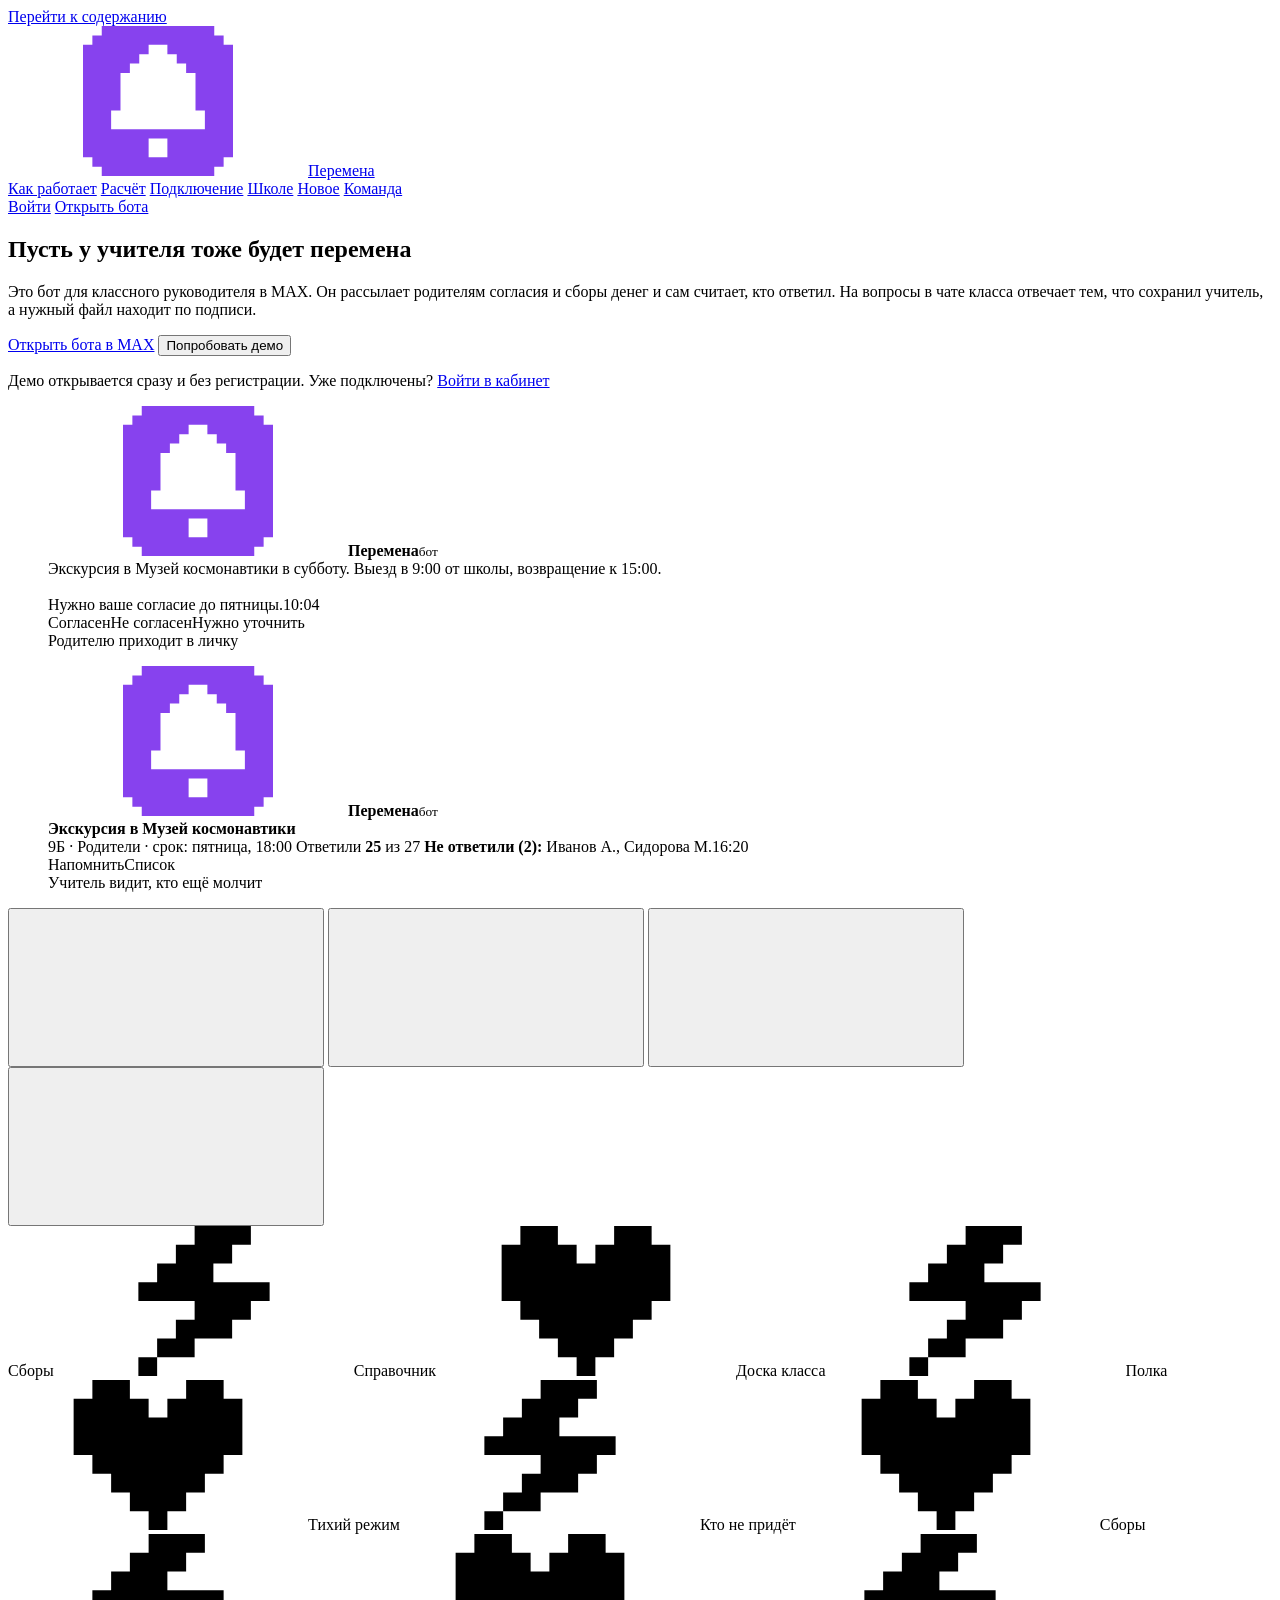
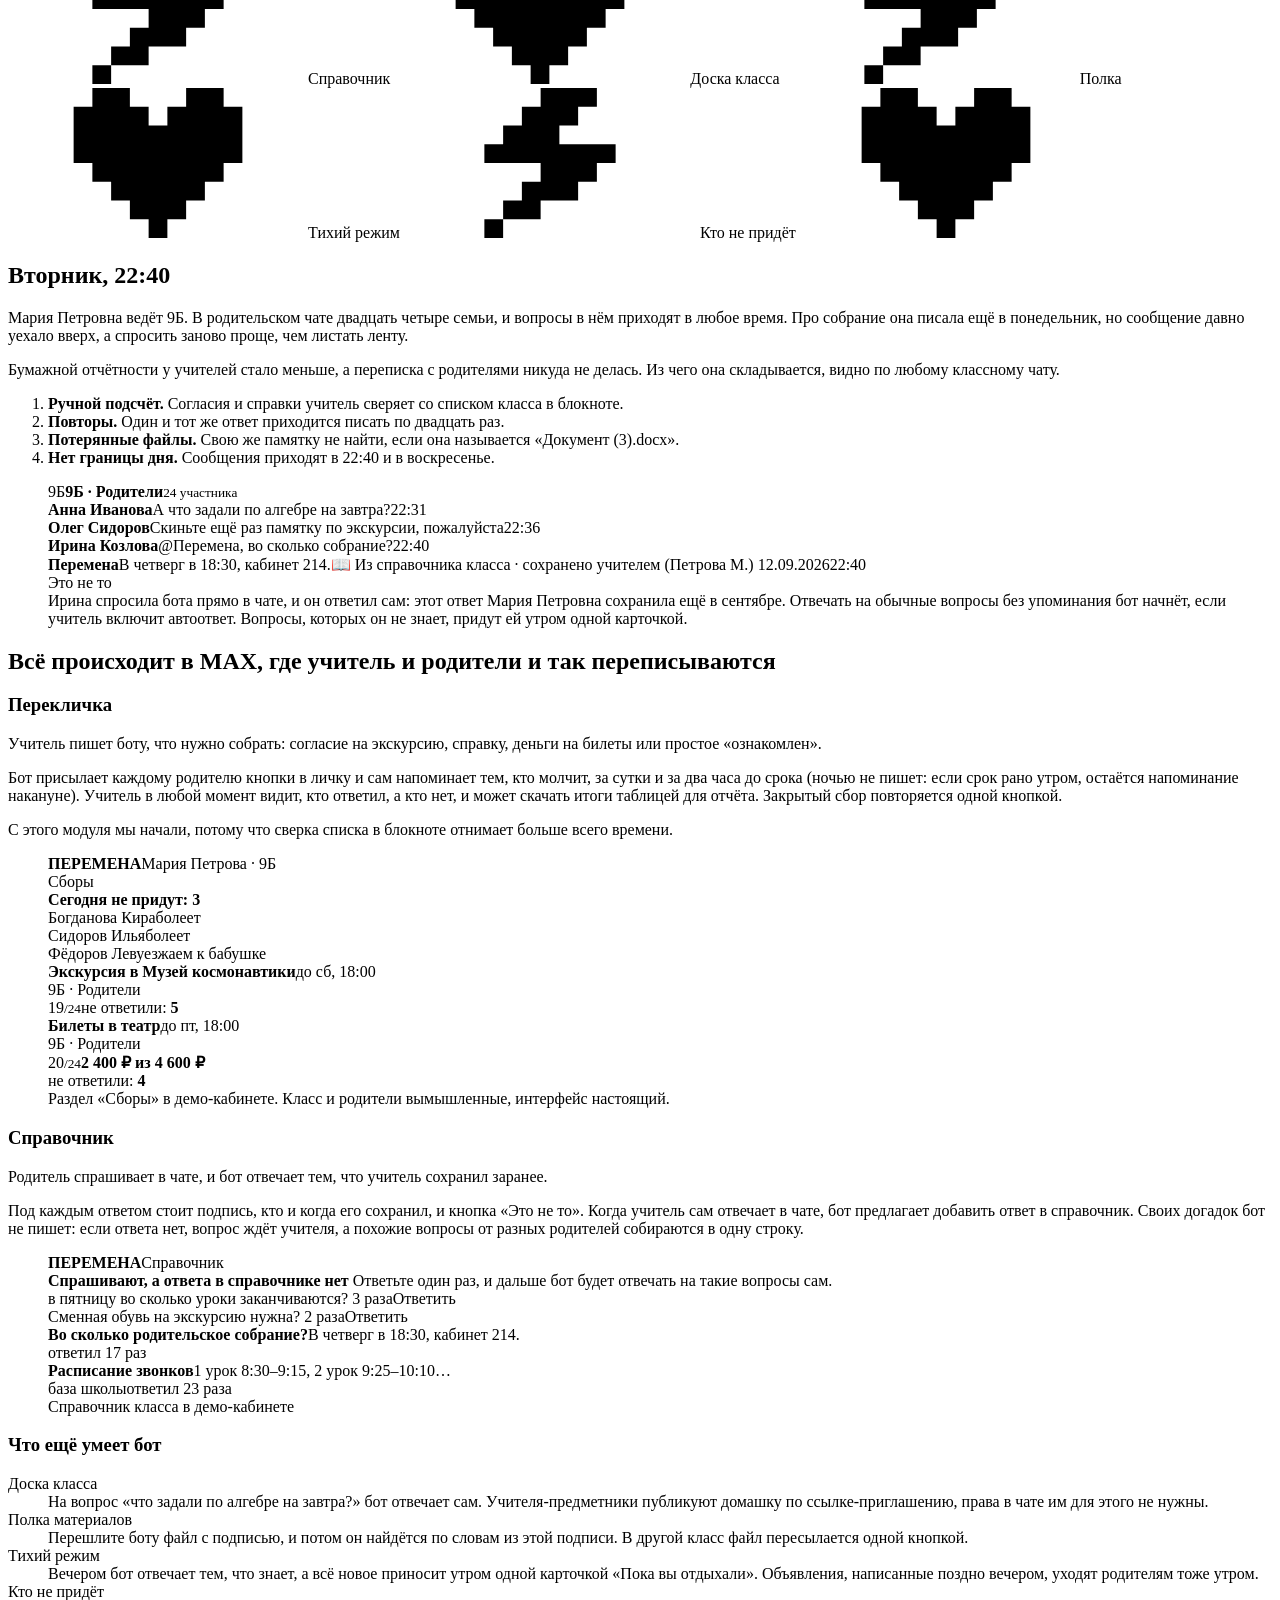
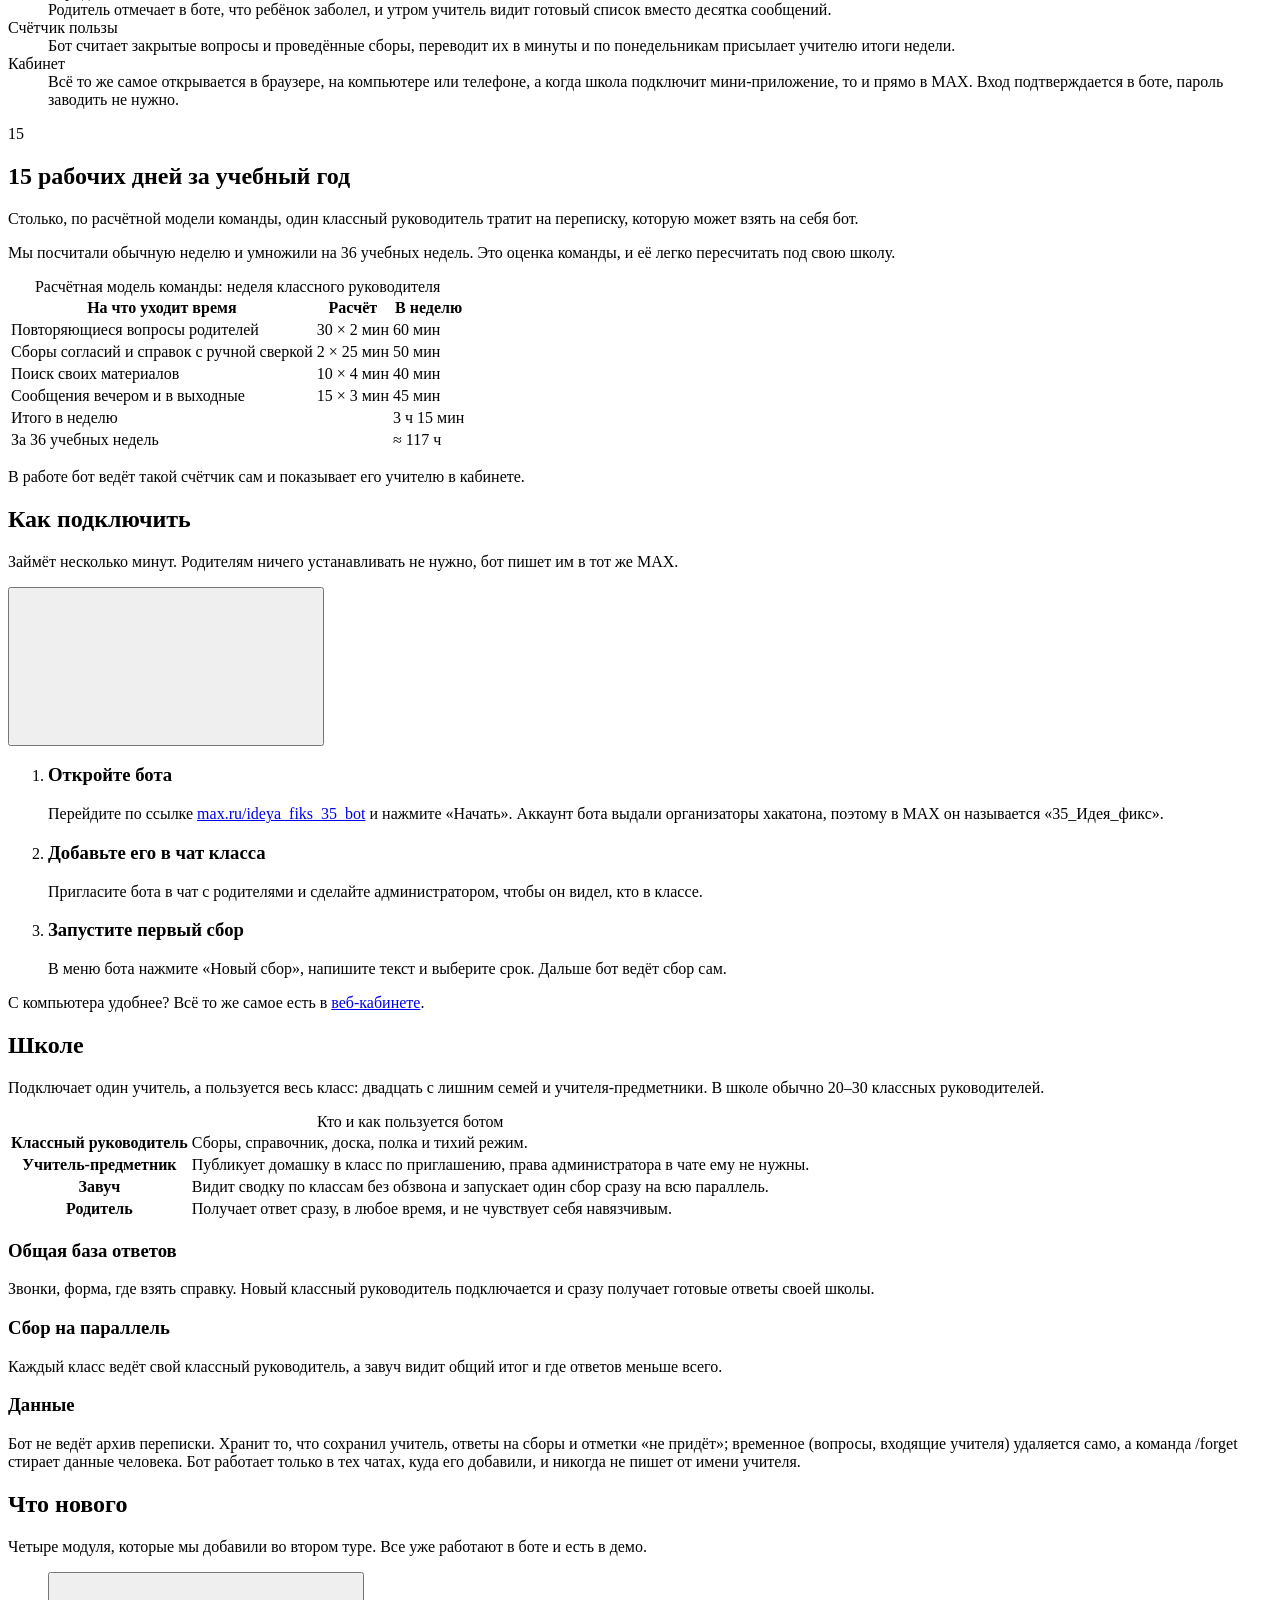
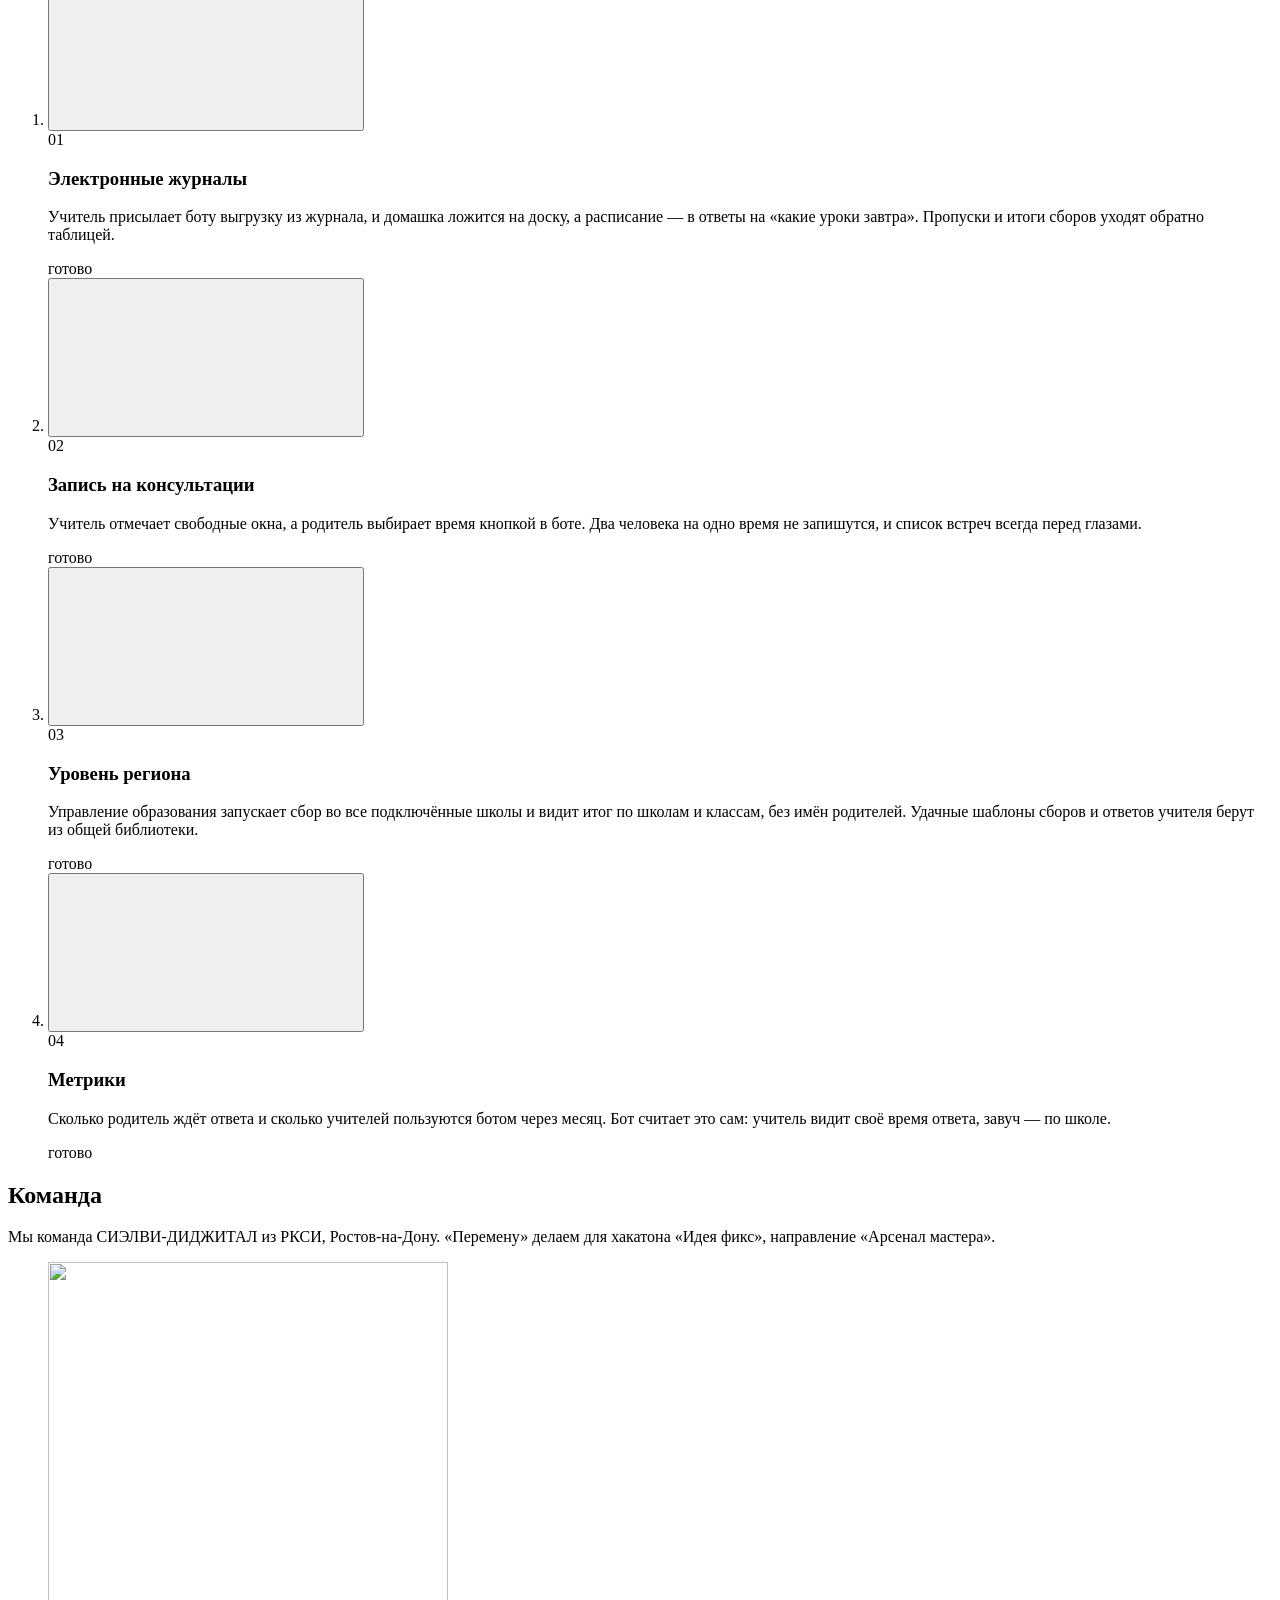
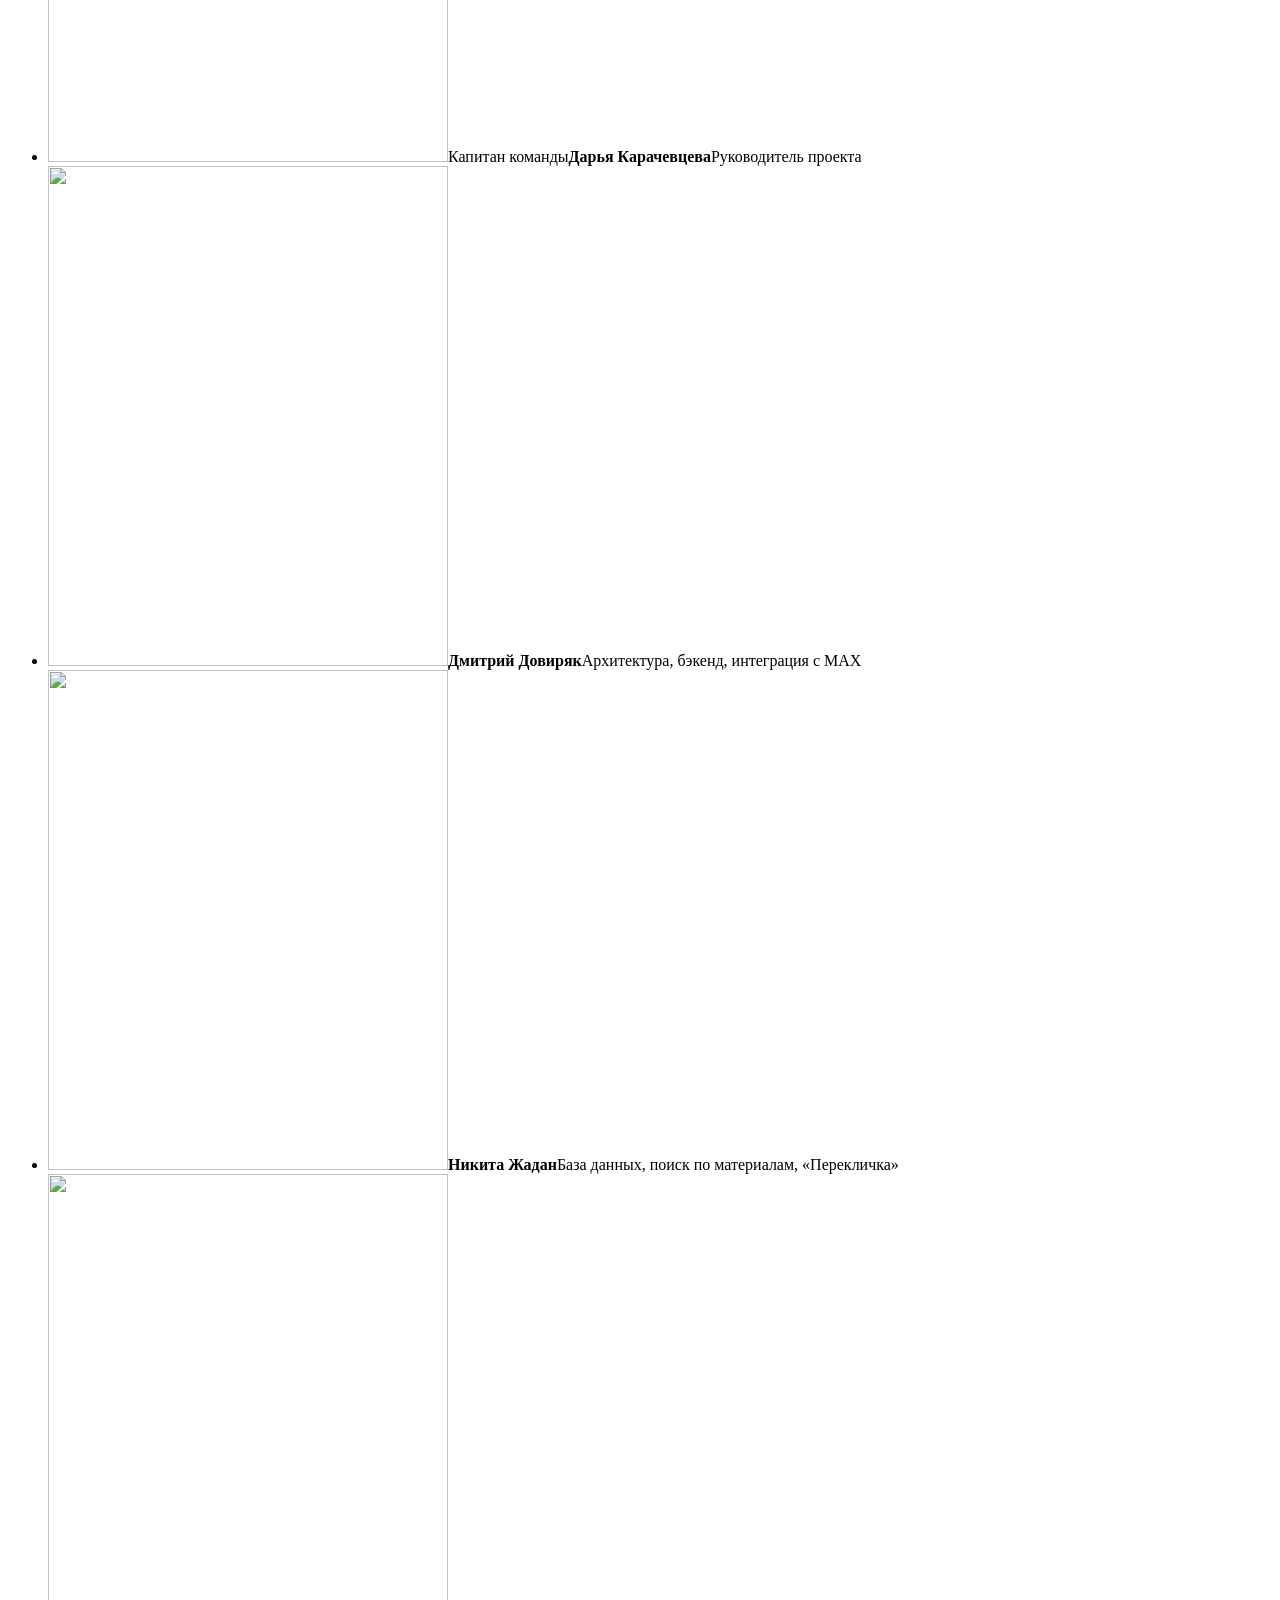
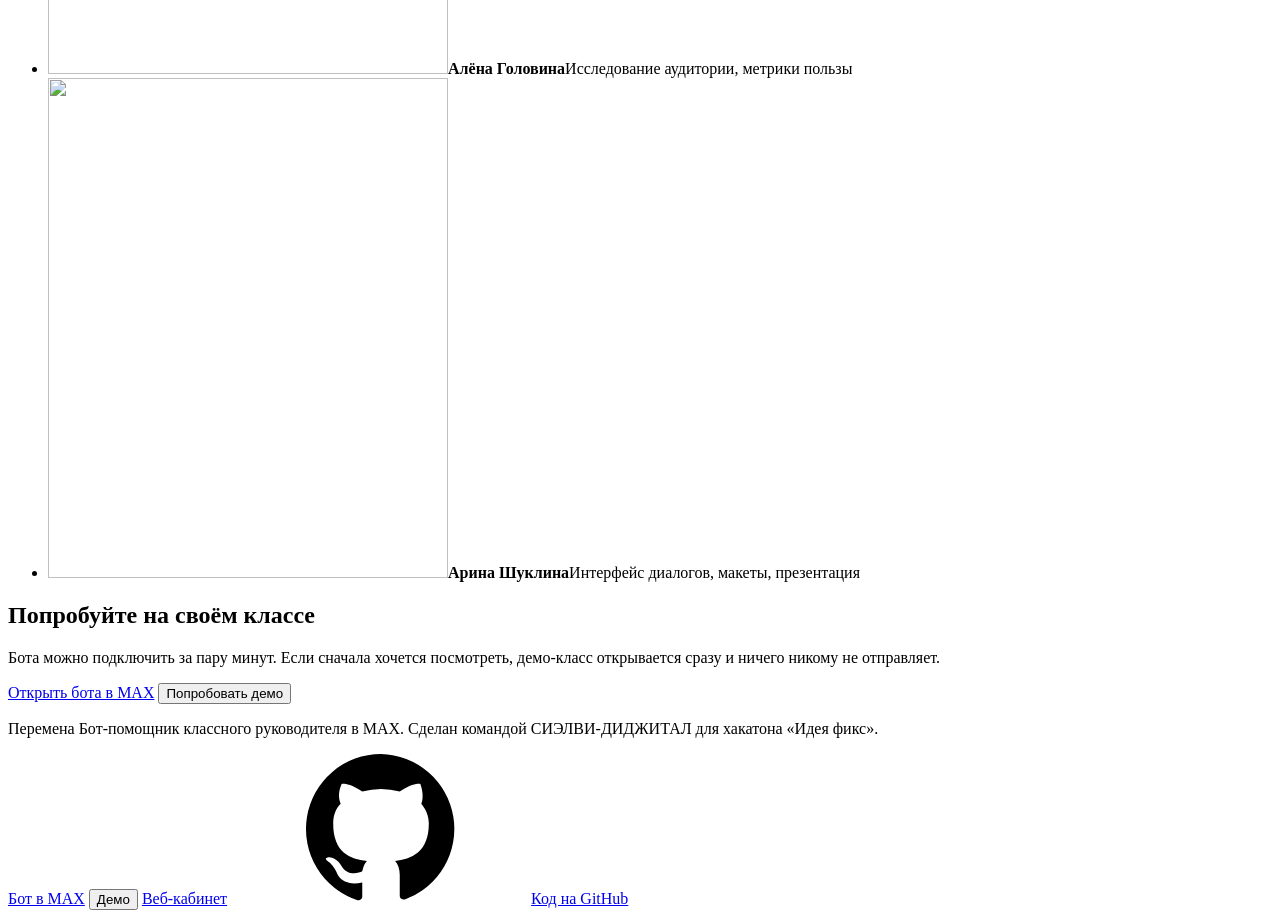
==== commit 543f5e14: "docs(site): пояснение, почему бот в MAX называется «35_Идея_фикс»" ====
--- a/site/index.html
+++ b/site/index.html
@@ -267,7 +267,7 @@
         <button type="button" class="buddy buddy-guide" data-buddy="teacher" data-turn="0.5" data-say="Начните с первого шага|Это займёт пару минут|Родителям ставить ничего не надо" aria-label="Учительница с указкой: сказать реплику"><span class="buddy-say" aria-live="polite"></span><canvas aria-hidden="true"></canvas></button>
       </div>
       <ol class="steps">
-        <li><div class="say"><h3>Откройте бота</h3><p>Перейдите по ссылке <a data-bot-link href="https://max.ru/ideya_fiks_35_bot">max.ru/ideya_fiks_35_bot</a> и нажмите «Начать».</p></div></li>
+        <li><div class="say"><h3>Откройте бота</h3><p>Перейдите по ссылке <a data-bot-link href="https://max.ru/ideya_fiks_35_bot">max.ru/ideya_fiks_35_bot</a> и нажмите «Начать». Аккаунт бота выдали организаторы хакатона, поэтому в MAX он называется «35_Идея_фикс».</p></div></li>
         <li><div class="say"><h3>Добавьте его в чат класса</h3><p>Пригласите бота в чат с родителями и сделайте администратором, чтобы он видел, кто в классе.</p></div></li>
         <li><div class="say"><h3>Запустите первый сбор</h3><p>В меню бота нажмите «Новый сбор», напишите текст и выберите срок. Дальше бот ведёт сбор сам.</p></div></li>
       </ol>
